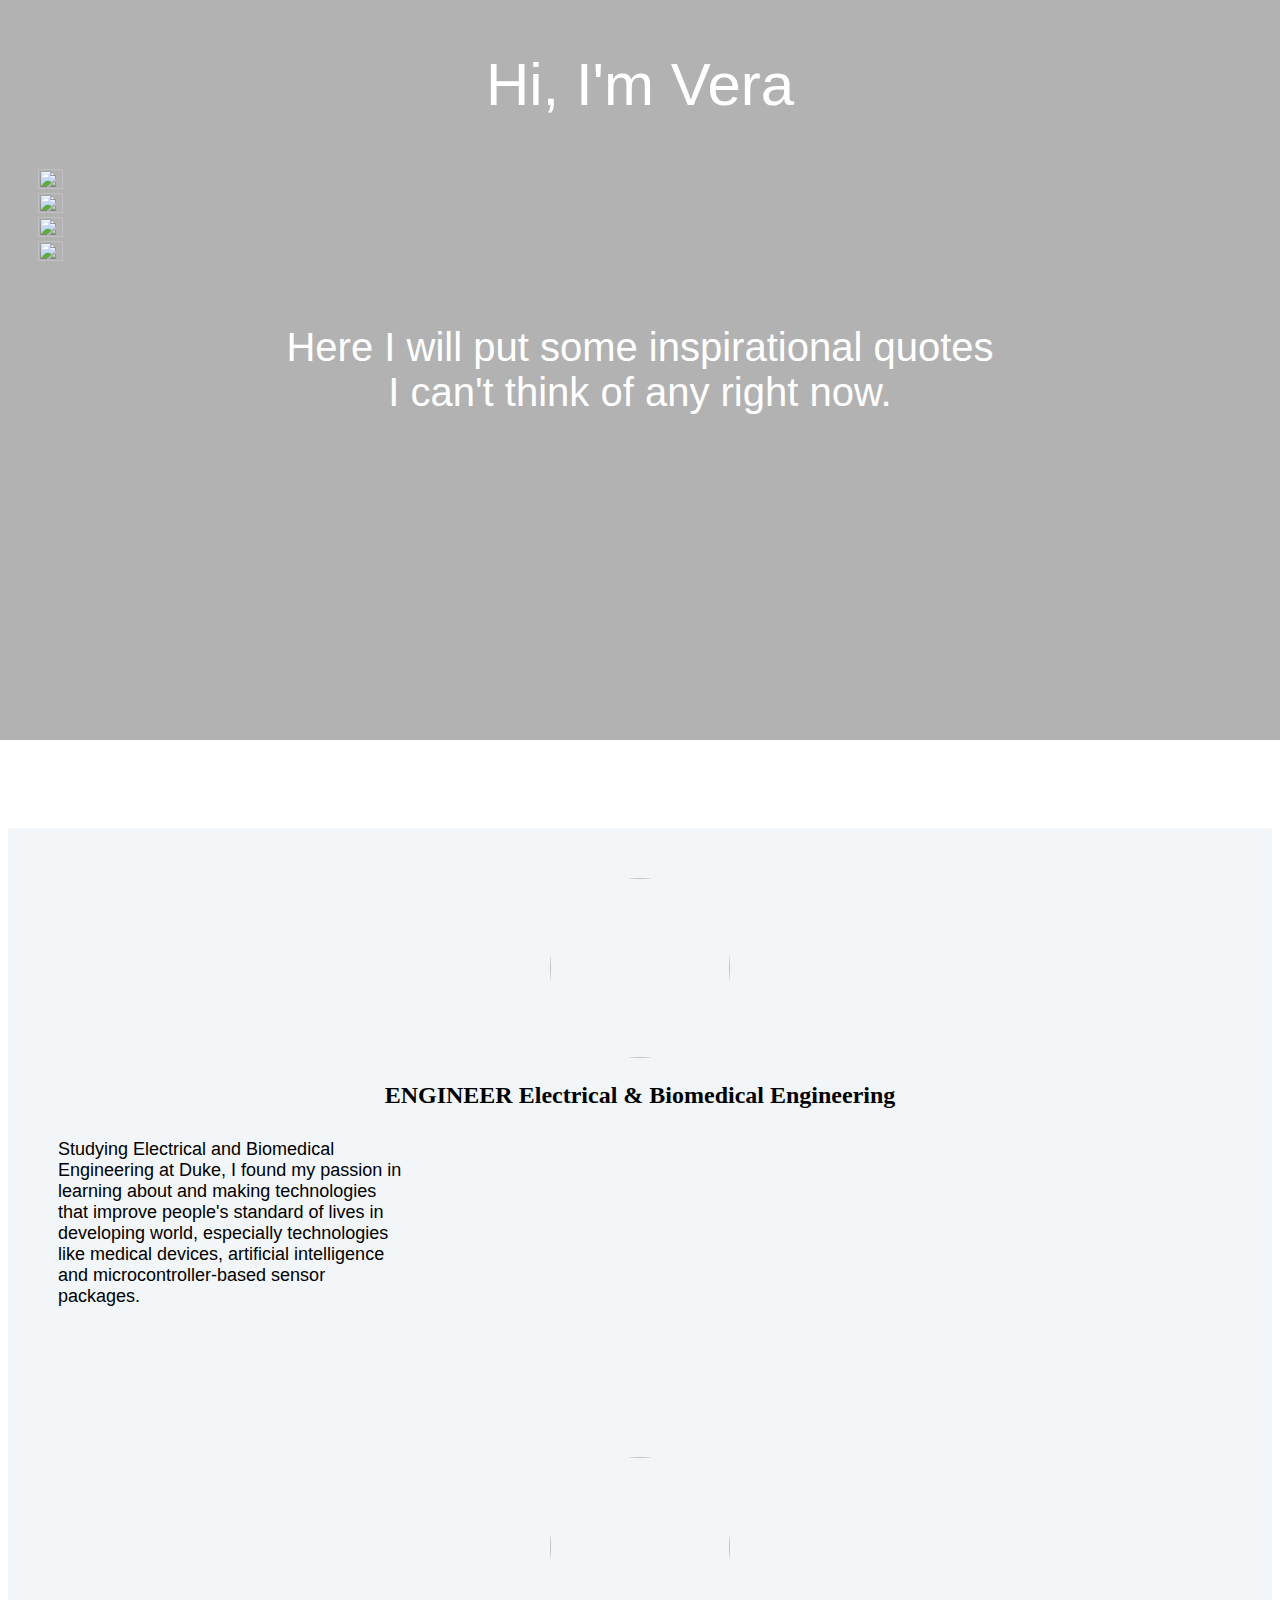
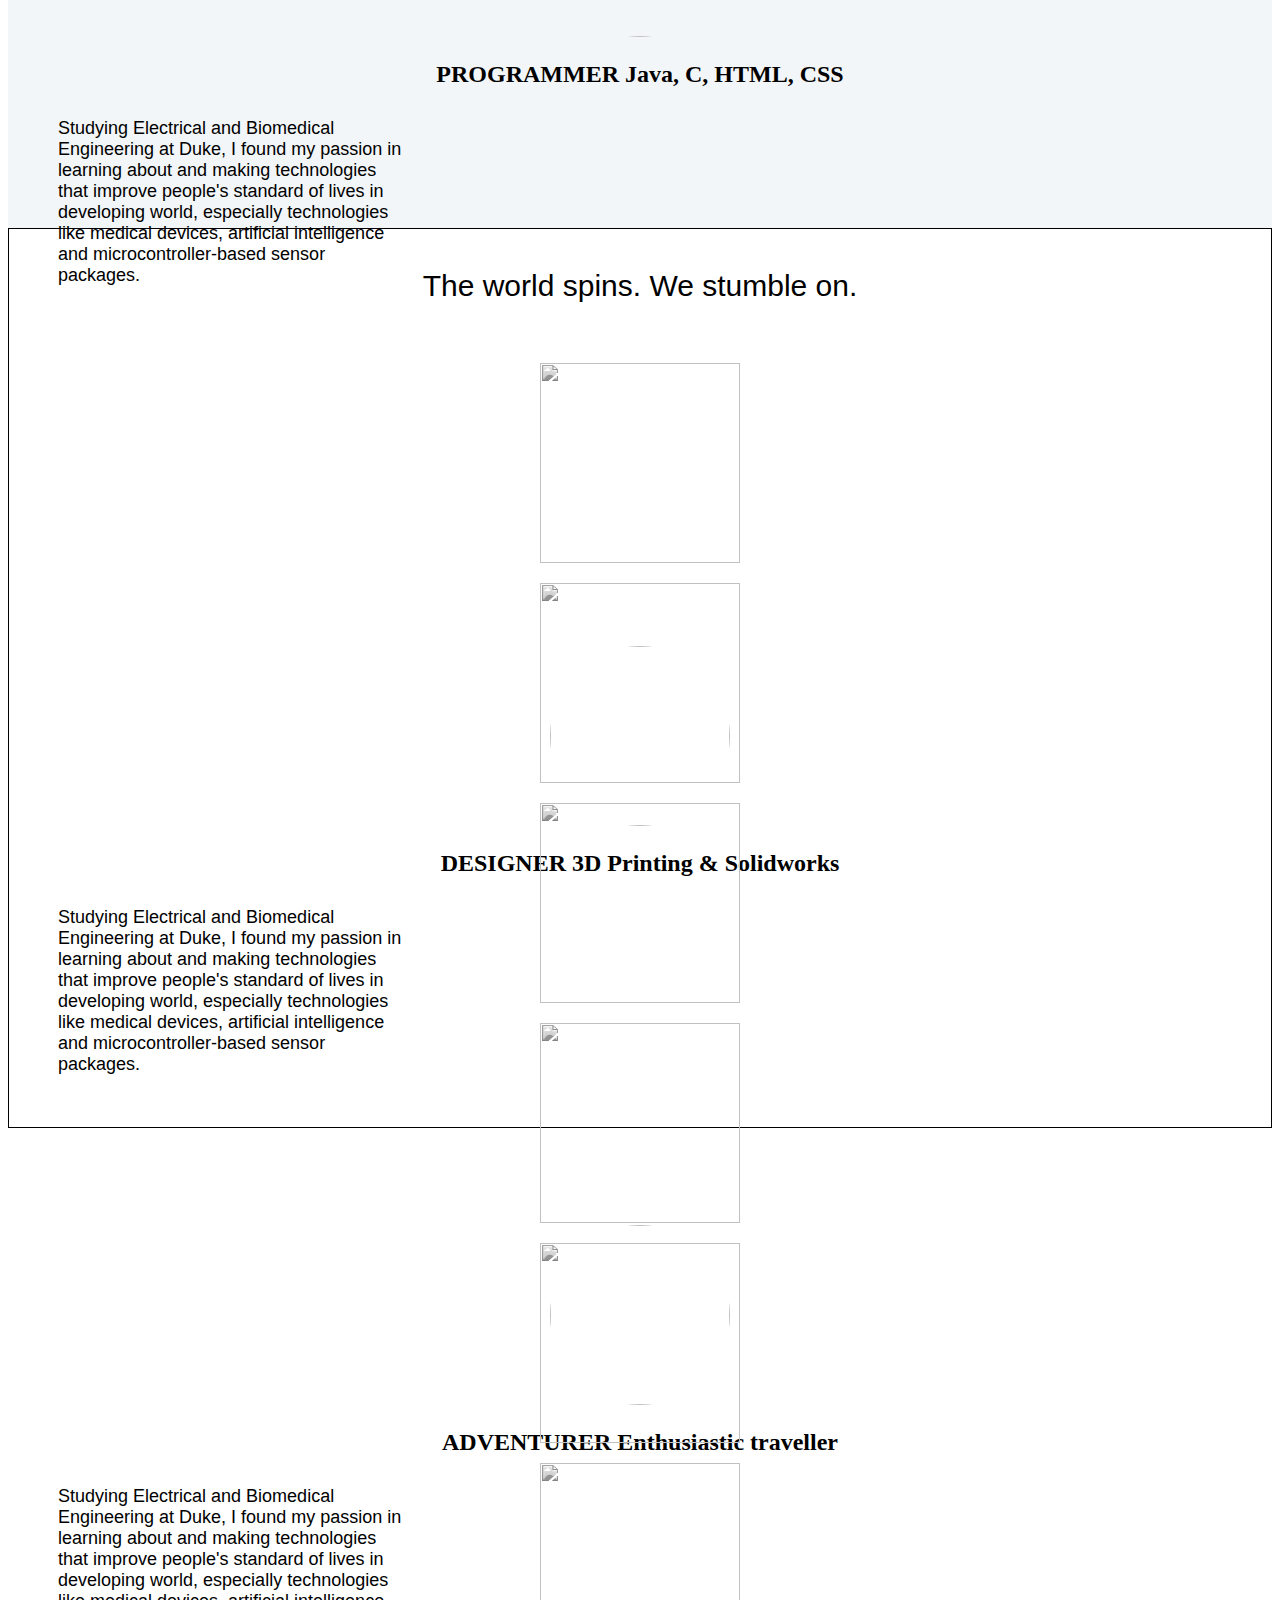
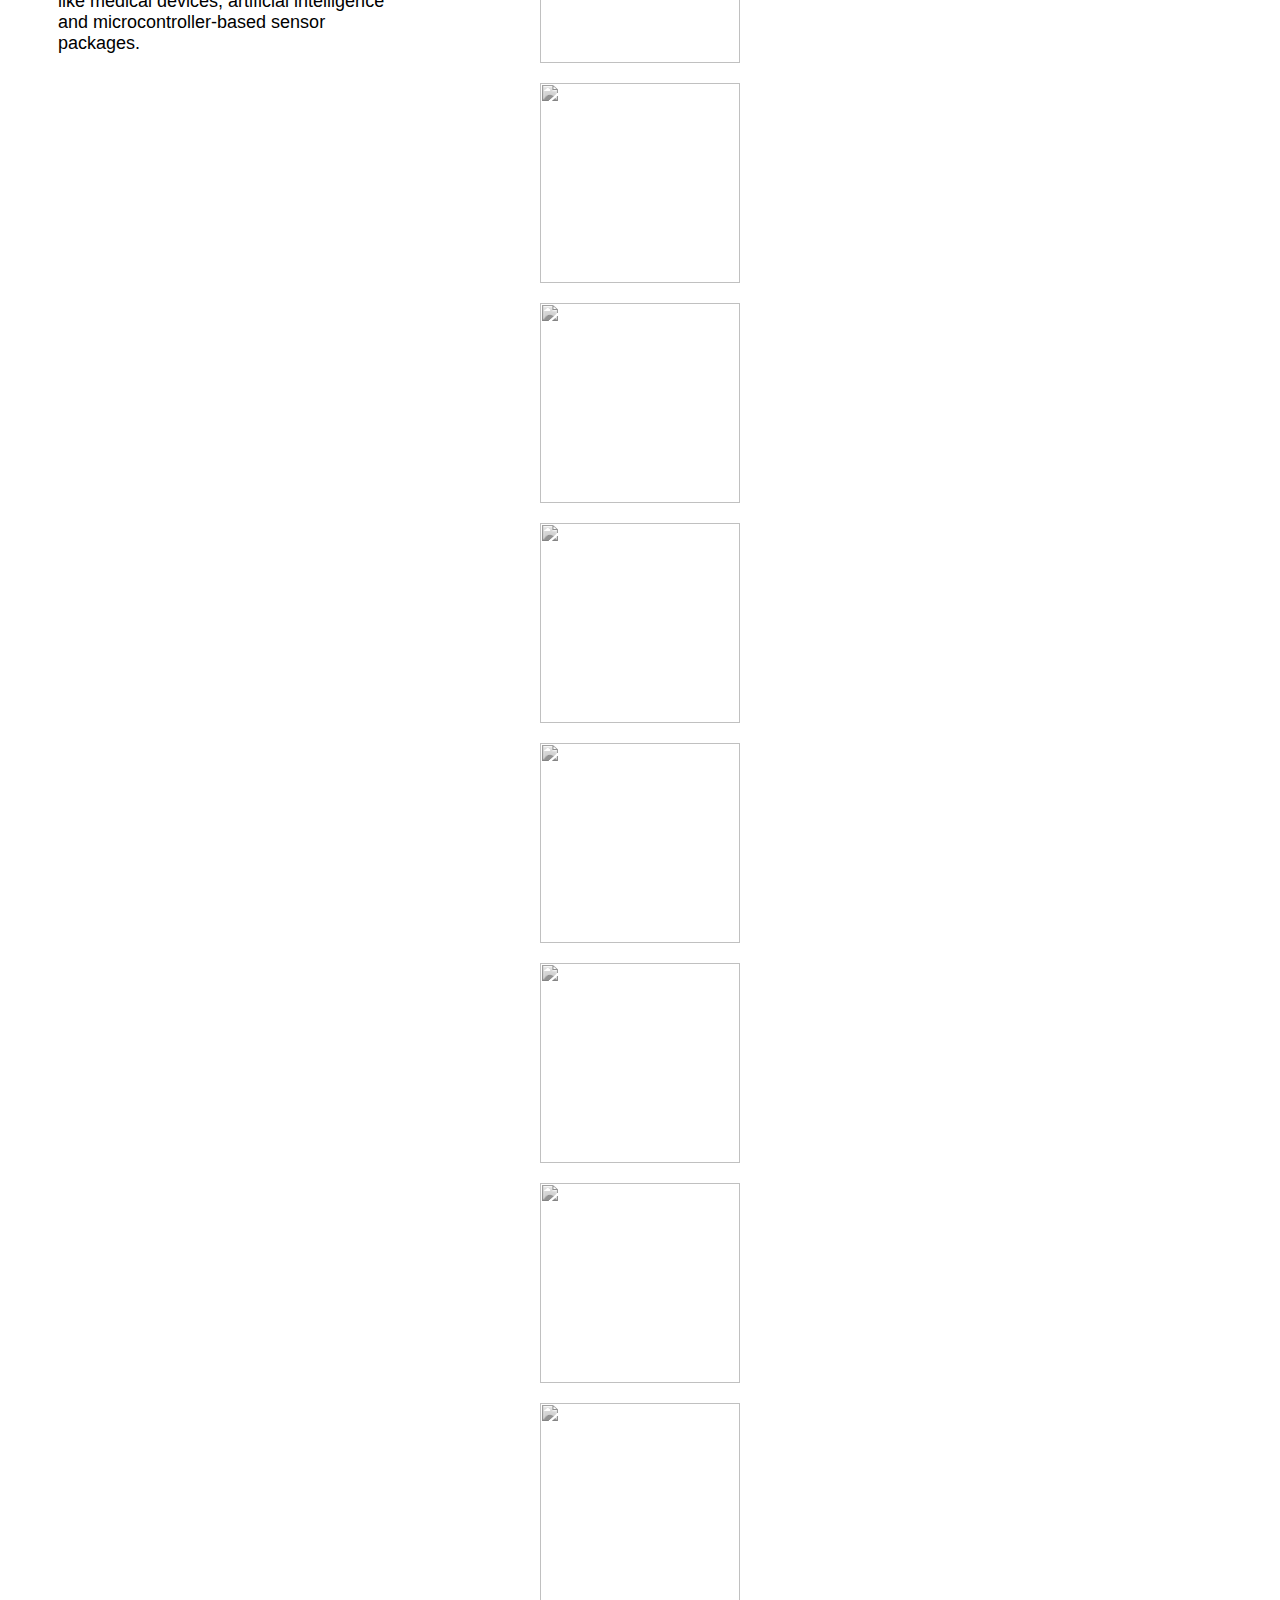
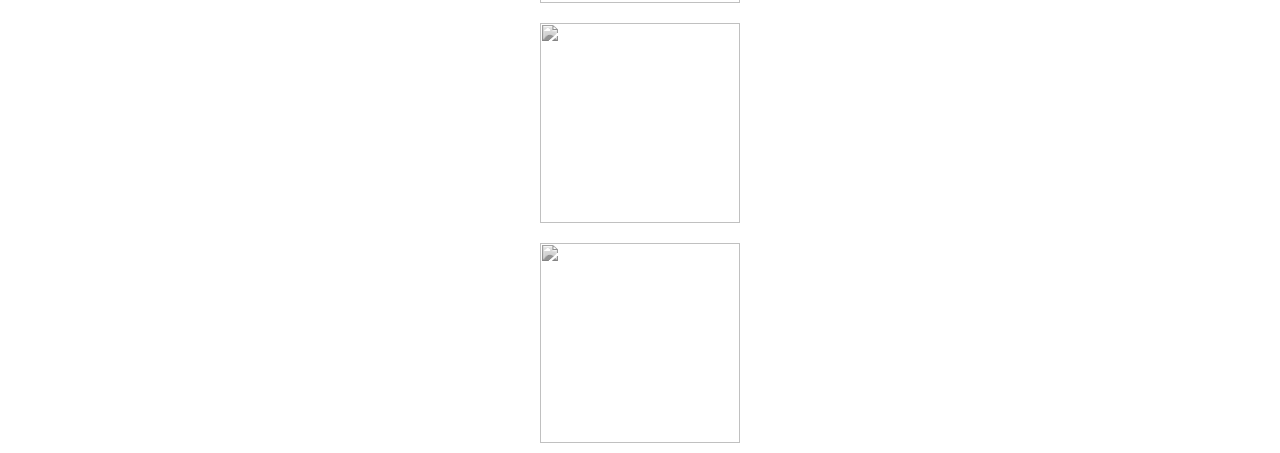
==== index.html @ ef9789fe "June01 afternoon" ====
<!DOCTYPE html>
<html>
<head>
	<title></title>
	<!-- jQuery (necessary for Bootstrap's JavaScript plugins) -->
    <script src="https://ajax.googleapis.com/ajax/libs/jquery/1.11.3/jquery.min.js"></script>
    <!-- Include all compiled plugins (below), or include individual files as needed -->
    <script src="js/bootstrap.min.js"></script>

	<!-- Latest compiled and minified CSS -->
	<link rel="stylesheet" href="https://maxcdn.bootstrapcdn.com/bootstrap/3.3.6/css/bootstrap.min.css" integrity="sha384-1q8mTJOASx8j1Au+a5WDVnPi2lkFfwwEAa8hDDdjZlpLegxhjVME1fgjWPGmkzs7" crossorigin="anonymous">

	<!-- Optional theme -->
	<link rel="stylesheet" href="https://maxcdn.bootstrapcdn.com/bootstrap/3.3.6/css/bootstrap-theme.min.css" integrity="sha384-fLW2N01lMqjakBkx3l/M9EahuwpSfeNvV63J5ezn3uZzapT0u7EYsXMjQV+0En5r" crossorigin="anonymous">

	<!-- Latest compiled and minified JavaScript -->
	<script src="https://maxcdn.bootstrapcdn.com/bootstrap/3.3.6/js/bootstrap.min.js" integrity="sha384-0mSbJDEHialfmuBBQP6A4Qrprq5OVfW37PRR3j5ELqxss1yVqOtnepnHVP9aJ7xS" crossorigin="anonymous"></script>
	<link rel="stylesheet" type="text/css" href="style.css">
	<meta name="viewport" content="width=device-width, user-scalable=false;">
</head>
<body>
	<div class="container-fluid">
		<div class="row top">
			<div class="bg-overlay">
				<div class="row nav">
					<div class="col-lg-3 logo"></div>
					<div class="col-lg-2"></div>
					<div class="col-lg-1 btn">About</div>
					<div class="col-lg-1 btn">CV</div>
					<div class="col-lg-1 btn">Personal</div>
					<div class="col-lg-1 btn">Contact</div>
					<div class="col-lg-1 dropdown"><span class="glyphicon glyphicon-align-justify"></span></div>
				</div>
				<div class="row line1">
					Hi, I'm Vera
				</div>
				<div class="row social">

					<div class="col-lg-4 col-md-4 col-sm-4"></div>
					
					<div class="col-lg-1 col-md-1 col-sm-1">
						<a href="https://www.facebook.com/vera.r.xu">
							<div class="social-pic">
								<img src="https://encrypted-tbn1.gstatic.com/images?q=tbn:ANd9GcS4rCbG68OzQhKT-hnmwJy_kYa8vak5H_GyZxTUzyOd8ElUmsXAUg">
							</div>
						</a>
					</div>

					<div class="col-lg-1 col-md-1 col-sm-1">
						<a href="https://www.instagram.com/verrrrraaa/">
							<div class="social-pic">
								<img src="http://assets.nydailynews.com/polopoly_fs/1.2632886.1462976353!/img/httpImage/image.jpg_gen/derivatives/article_750/instagram12n-1-web.jpg">
							</div>
						</a>
					</div>

					<div class="col-lg-1 col-md-1 col-sm-1">
						<a href="https://www.linkedin.com/in/vera-xu-3828467b">
							<div class="social-pic">
								<img src="https://upload.wikimedia.org/wikipedia/commons/thumb/c/ca/LinkedIn_logo_initials.png/600px-LinkedIn_logo_initials.png">
							</div>
						</a>	
					</div>

					<div class="col-lg-1 col-md-1 col-sm-1">
						<a href="https://github.com/veraxrl">
						<div class="social-pic">
							<img src="https://cdn4.iconfinder.com/data/icons/iconsimple-logotypes/512/github-512.png">
						</div>
						</a>
					</div>

				</div>
				<div class="row line2">
					Here I will put some inspirational quotes
				</div>
				<div class="row line3">
					I can't think of any right now.
				</div>
			</div>
		</div>

		<div class="row intro">

			<div class="col-lg-6 intro-left">
				<div class="row">
					<div class="col-lg-4 col-md-4 col-sm-3 pic1">
						<img src="http://api.hub.jhu.edu/factory/sites/default/files/styles/landscape/public/limb.jpg?itok=49tvOalG">
					</div>
					<div class="col-md-6">
						<h2><strong>ENGINEER</strong> Electrical & Biomedical Engineering</h1>
						<p>Studying Electrical and Biomedical Engineering at Duke, I found my passion in learning about and making technologies that improve people's standard of lives in developing world, especially technologies like medical devices, artificial intelligence and microcontroller-based sensor packages.</p>
					</div>
				</div>
				<div class="row">
					<div class="col-md-4 col-sm-4 pic1">
						<img src="http://www.engineering.uiowa.edu/sites/default/files/ece/Computer_Chip.jpg">
					</div>
					<div class="col-md-6">
						<h2><strong>PROGRAMMER</strong> Java, C, HTML, CSS</h1>
						<p>Studying Electrical and Biomedical Engineering at Duke, I found my passion in learning about and making technologies that improve people's standard of lives in developing world, especially technologies like medical devices, artificial intelligence and microcontroller-based sensor packages. </p>
					</div>
				</div>
			</div>
			
			<div class="col-lg-6 intro-right">
				<div class="row">
					<div class="col-md-4 col-sm-3 pic1">
						<img src="http://www.ttalents.com/wp-content/uploads/2016/05/UV3Dprinter.jpg">
					</div>
					<div class="col-md-6">
						<h2><strong>DESIGNER</strong> 3D Printing & Solidworks</h1>
						<p>Studying Electrical and Biomedical Engineering at Duke, I found my passion in learning about and making technologies that improve people's standard of lives in developing world, especially technologies like medical devices, artificial intelligence and microcontroller-based sensor packages.</p>
					</div>
				</div>
				<div class="row">
					<div class="col-md-4 col-sm-3 pic1">
						<img src="https://encrypted-tbn0.gstatic.com/images?q=tbn:ANd9GcThtFOlLRF6-Dv7i0bWp0fssPA2EwlYXel282G54UqaSLWisQj4yQ">
					</div>
					<div class="col-md-6">
						<h2><strong>ADVENTURER</strong> Enthusiastic traveller</h1>
						<p>Studying Electrical and Biomedical Engineering at Duke, I found my passion in learning about and making technologies that improve people's standard of lives in developing world, especially technologies like medical devices, artificial intelligence and microcontroller-based sensor packages. </p>
					</div>
				</div>
			</div>
		</div>
		
		<div class="row gallery">
			<div class="row">
				<div class="gallery-title">The world spins. We stumble on.</div>
			</div>

			<div class=row gallery-pic>
				<div class="col-md-1"></div>
				<div class="col-md-2 pic2">
					<img src="https://scontent.cdninstagram.com/t51.2885-15/e35/12328195_104300999944866_400212582_n.jpg?ig_cache_key=MTE0MzE2NjkxNjY2OTE5ODY5Ng%3D%3D.2">
				</div>
				<div class="col-md-2 pic2">
					<img src="https://scontent.cdninstagram.com/t51.2885-15/sh0.08/e35/p750x750/12825809_450828191793973_986355895_n.jpg?ig_cache_key=MTIwMzY5MjUzNTkyNDExNzk4Mg%3D%3D.2">
				</div>
				<div class="col-md-2 pic2">
					<img src="https://scontent.cdninstagram.com/t51.2885-15/e15/11326980_882388091817931_1302014261_n.jpg?ig_cache_key=NTE0OTY3MjAxNjUzNzA3NTk4.2">
				</div>
				<div class="col-md-2 pic2">
					<img src="https://scontent.cdninstagram.com/t51.2885-15/e15/11385522_842139462534864_568861317_n.jpg?ig_cache_key=NTE0MzQ1ODAzNjc5NzgxNTEy.2">
				</div>
				<div class="col-md-2 pic2">
					<img src="https://scontent.cdninstagram.com/t51.2885-15/e15/11373648_773974519382311_1830202205_n.jpg?ig_cache_key=OTk1NjgwNTEyMDkyMzkzOTAx.2">
				</div>
			</div>

			<div class=row gallery-pic>
				<div class="col-md-1"></div>
				<div class="col-md-2 pic2">
					<img src="https://scontent.cdninstagram.com/t51.2885-15/e15/10387789_252663091592272_965761094_n.jpg?ig_cache_key=NzQwMjE1MjMxODg4NDc4NzQ5.2">
				</div>
				<div class="col-md-2 pic2">
					<img src="https://scontent.cdninstagram.com/t51.2885-15/sh0.08/e35/p750x750/12825809_450828191793973_986355895_n.jpg?ig_cache_key=MTIwMzY5MjUzNTkyNDExNzk4Mg%3D%3D.2">
				</div>
				<div class="col-md-2 pic2">
					<img src="https://scontent.cdninstagram.com/t51.2885-15/e15/11326980_882388091817931_1302014261_n.jpg?ig_cache_key=NTE0OTY3MjAxNjUzNzA3NTk4.2">
				</div>
				<div class="col-md-2 pic2">
					<img src="https://scontent.cdninstagram.com/t51.2885-15/e15/11385522_842139462534864_568861317_n.jpg?ig_cache_key=NTE0MzQ1ODAzNjc5NzgxNTEy.2">
				</div>
				<div class="col-md-2 pic2">
					<img src="https://scontent.cdninstagram.com/t51.2885-15/e15/11373648_773974519382311_1830202205_n.jpg?ig_cache_key=OTk1NjgwNTEyMDkyMzkzOTAx.2">
				</div>
			</div>

			<div class=row gallery-pic>
				<div class="col-md-1"></div>
				<div class="col-md-2 pic2">
					<img src="https://scontent.cdninstagram.com/t51.2885-15/e35/12328195_104300999944866_400212582_n.jpg?ig_cache_key=MTE0MzE2NjkxNjY2OTE5ODY5Ng%3D%3D.2">
				</div>
				<div class="col-md-2 pic2">
					<img src="https://scontent.cdninstagram.com/t51.2885-15/sh0.08/e35/p750x750/12825809_450828191793973_986355895_n.jpg?ig_cache_key=MTIwMzY5MjUzNTkyNDExNzk4Mg%3D%3D.2">
				</div>
				<div class="col-md-2 pic2">
					<img src="https://scontent.cdninstagram.com/t51.2885-15/e15/11326980_882388091817931_1302014261_n.jpg?ig_cache_key=NTE0OTY3MjAxNjUzNzA3NTk4.2">
				</div>
				<div class="col-md-2 pic2">
					<img src="https://scontent.cdninstagram.com/t51.2885-15/e15/11385522_842139462534864_568861317_n.jpg?ig_cache_key=NTE0MzQ1ODAzNjc5NzgxNTEy.2">
				</div>
				<div class="col-md-2 pic2">
					<img src="https://scontent.cdninstagram.com/t51.2885-15/e15/11373648_773974519382311_1830202205_n.jpg?ig_cache_key=OTk1NjgwNTEyMDkyMzkzOTAx.2">
				</div>
			</div>

		</div>

	</div>
</body>
</html>
---- style.css ----
* {
	box-sizing: border-box;
	text-align: center;
}

.box {
	border: 1px solid black;
}
.top {
	background: url("https://photos-2.dropbox.com/t/2/AACEoL6iMF6gM6FHeqk_eEuDsuzs-xG3I4qV-GOpPK486Q/12/189065206/jpeg/256x256/1/_/1/2/2016-03-26%2003.43.45.jpg/EJf6q48BGKJCIAIoAg/DFVDQuRcRE_MEuUSI77cEk7f5LtVdXxopjTKELA8ngs?size_mode=3&size=2048x1536");
	background-repeat: no-repeat;
	background-size: cover;
	height: 740px;
}
.bg-overlay {
	position: absolute;
	top: 0;
	left: 0;
	height: 740px;
	width: 100%;
	background-color: rgba(0,0,0,0.3);
}
.logo {
	background: url("http://vestscholars.org/sites/gci.pratt.duke.edu/files/Pratt-Logo-RGB-Vertical-Blue.png");
	background-repeat: no-repeat;
	background-size: 50%;
	height: 180px;
	max-width: 400px;
	margin: 40px;
}
.list ul li {
	font: 30px "Lato",Helvetica,sans-serif;
	line-height: 1.5;
	color:white;
	width: 33%;
	float: left;
	text-shadow: 0 1px 1px #777;
}
.list {
	margin-top: 16px;
	height: 80px;
	padding: 20px;
}
.btn {
	background-color: transparent;
	border:2px solid white;
	color:white;
	margin: 30px 15px;
	padding: 16px 20px;
	line-height: 1.5;
	font: 15px "Lato",Helvetica,sans-serif;
	text-transform: uppercase;
}
.dropdown {
	color:white;
	margin-top:40px;
	font-size:30px;

}
.line1, .line2, .line3{
	color:white;
	font-family:"Lato",Helvetica,sans-serif;
}
.line1 {
	margin-top: 50px;
	font-size:60px;
}
.line2 {
	margin-top: 60px;
}
.line2, .line3 {
	font-size:40px;
}
.intro {
	height:1000px;
	background-color: #f3f6f8;
}
.passionate {
	font:50px "Lato",Helvetica,sans-serif;
}
.intro p {
	font:18px "Lato",Helvetica,sans-serif;
	height: 300px;
	width: 350px;
	margin-top: 30px;
	text-align: left;
}
.intro-left, .intro-right {
	padding: 50px 50px 80px 50px;
}
.pic1 img {
	width:180px;
	height:180px;
	border-radius: 100%;
}
.intro-left, .intro-right {
	margin-top: 80px;
}
.social {
	margin-top: 50px;
}
.social-pic {
	max-height: 100px;
	max-width: 100px;
}
.social-pic img {
	width: 50%;
	height: 50%;
	border-radius: 15%;
}
.gallery {
	height: 900px;
	border: 1px solid black;
}
.gallery-title {
	margin: 40px 0 50px 0;
	font-size:30px;
	font-family: arial,sans-serif;
}
.pic2 img {
	width: 200px;
	height: 200px;
	-webkit-filter:grayscale(100%);
	filter: grayscale(100%);
	margin:10px 0;
}
.pic2 img:hover {
	-webkit-filter:grayscale(0);
	filter: grayscale(0);
}
@media (max-width: 1300px) {
	.btn {
		display: none;
	}
	.dropdown {
		float:right;
		margin-right: 40px;
	}
	.logo {
		display: none;
	}
}
@media (max-width: 900px) {
	.line1 {
		font-size:40px;
	}
	.line2,.line3 {
		font-size:20px;
	}
}
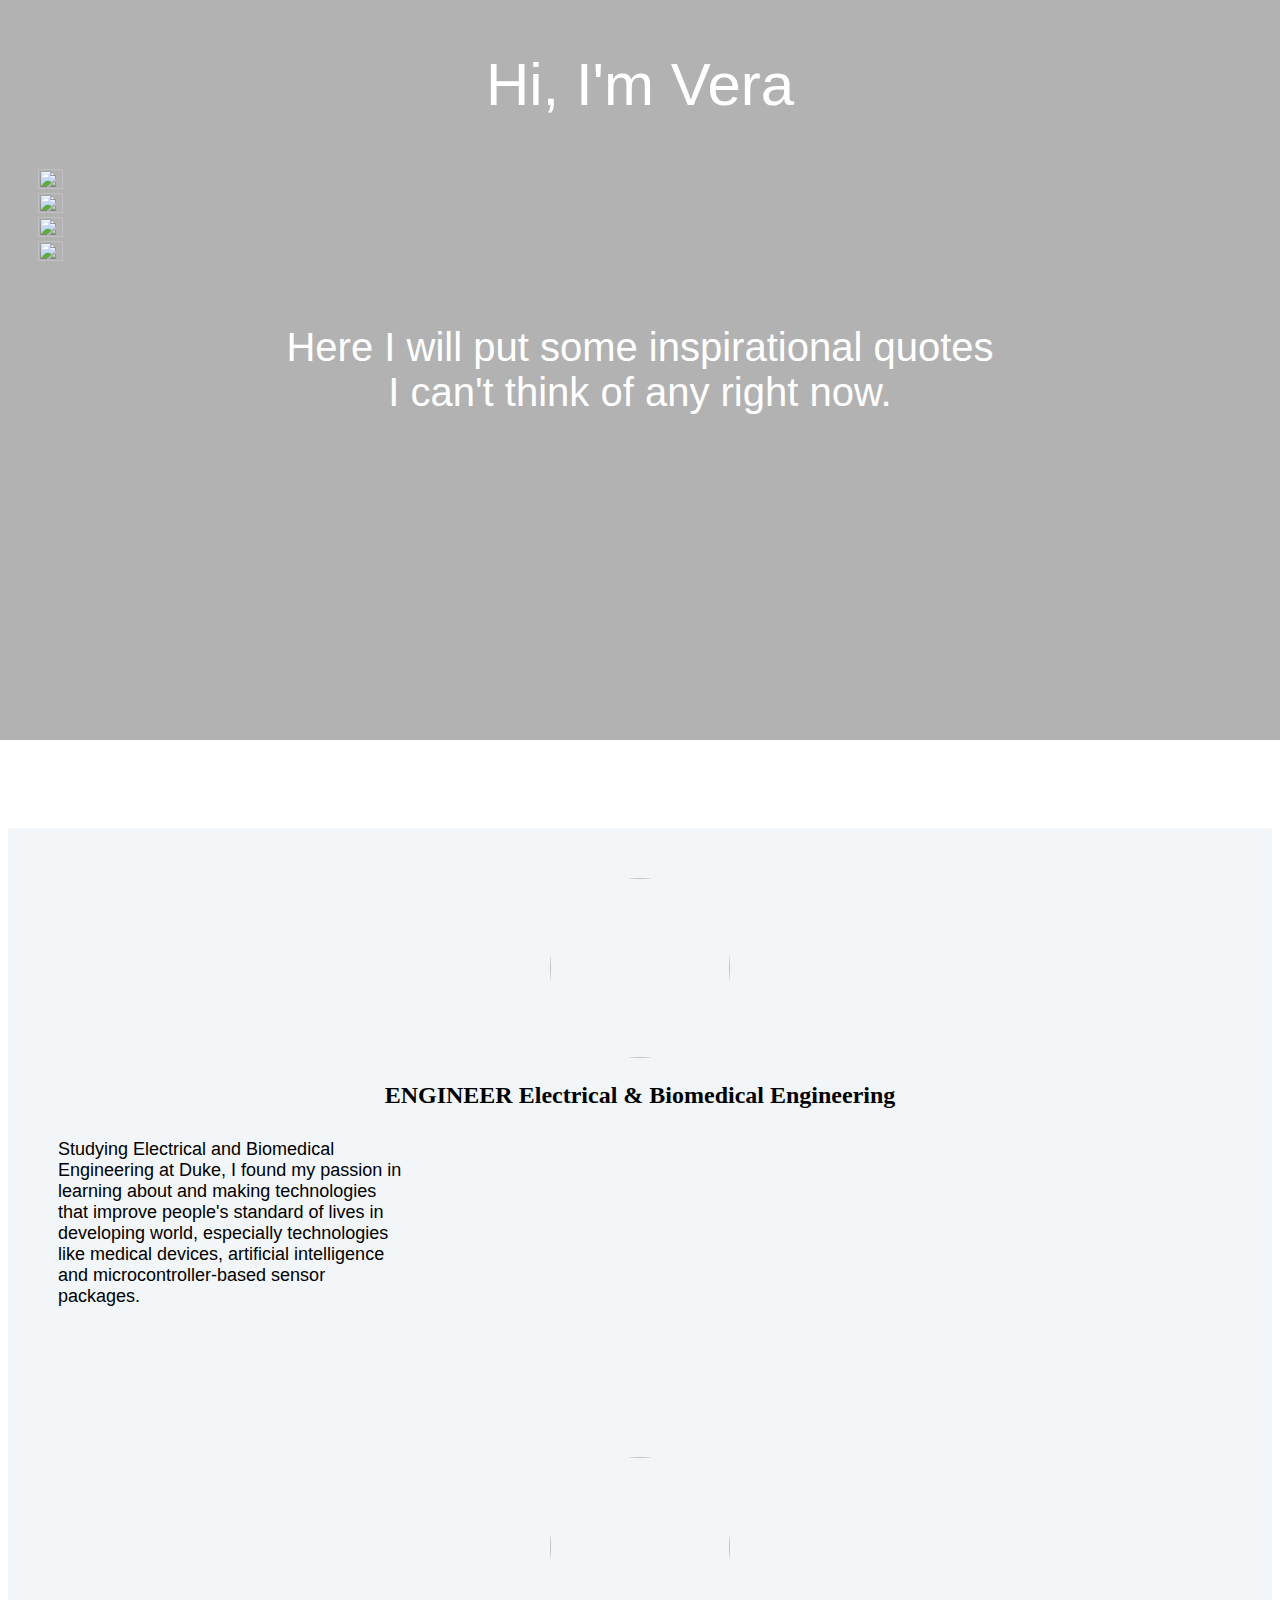
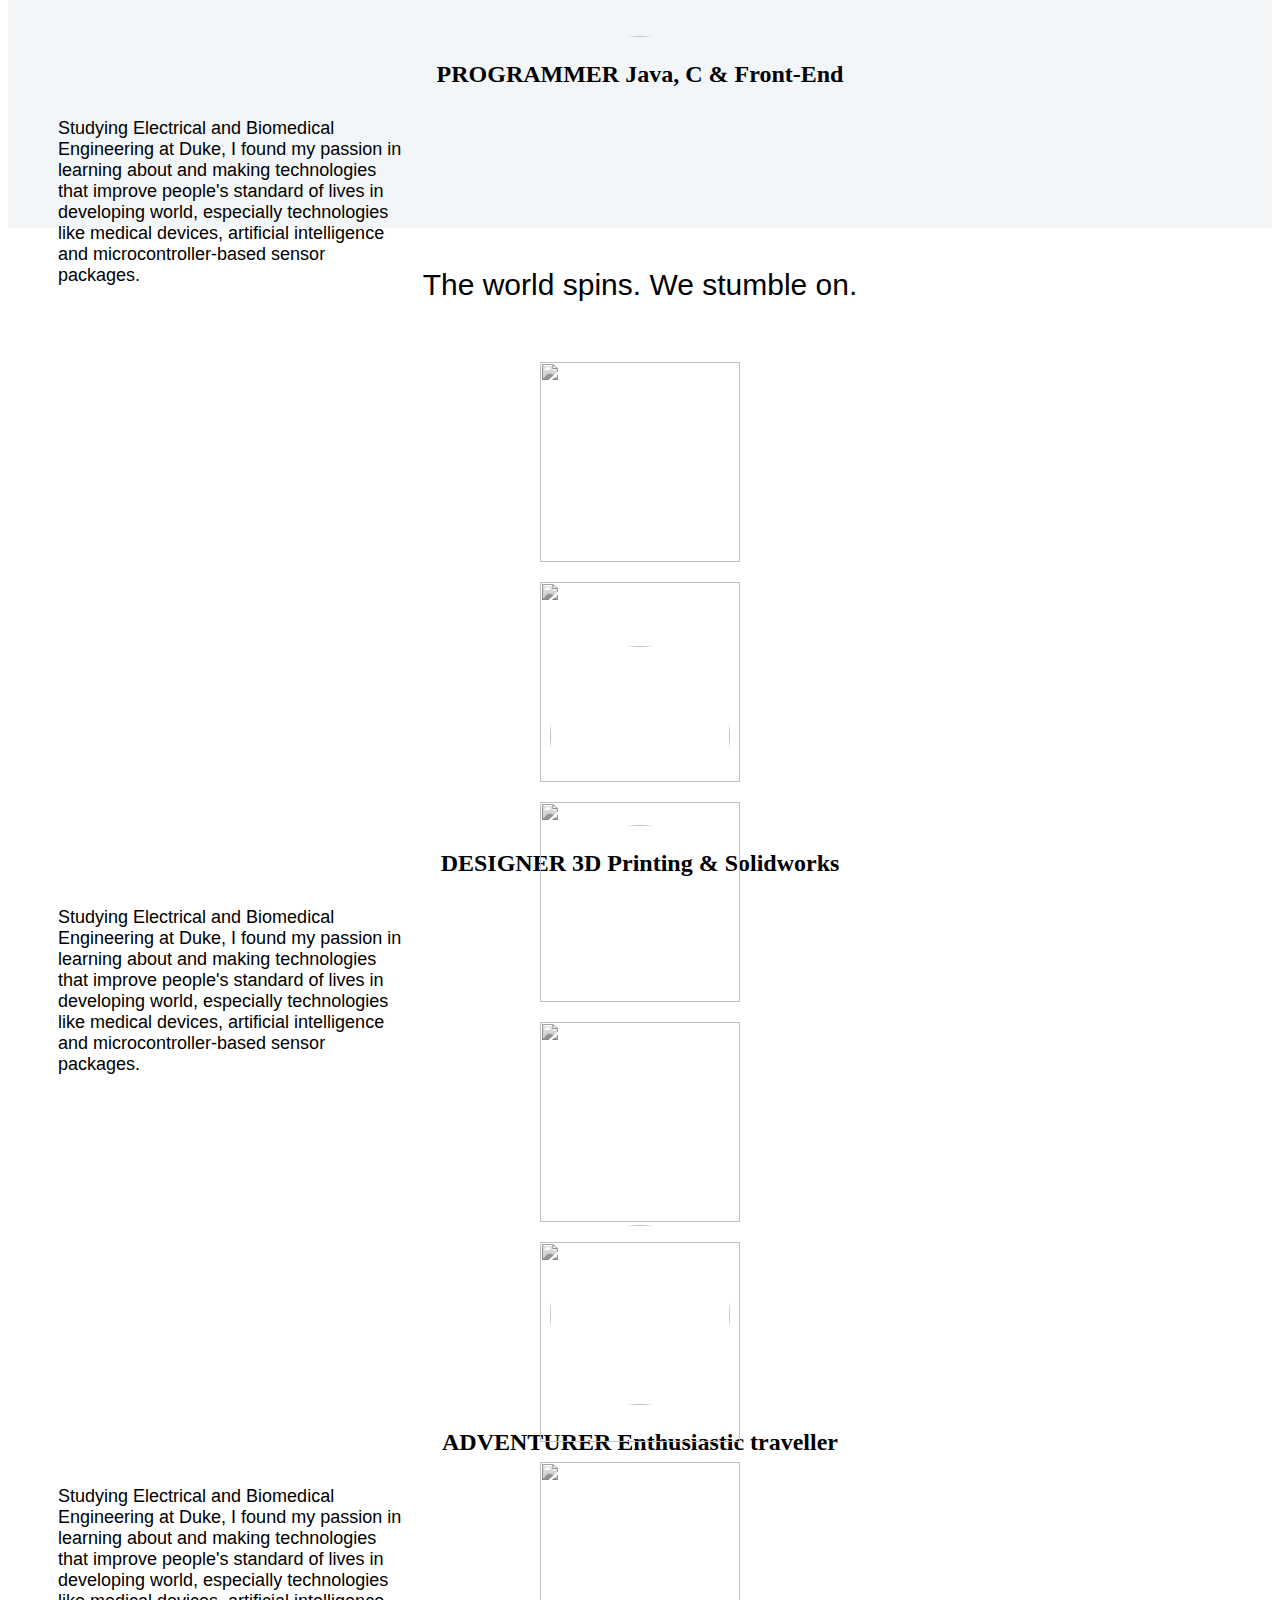
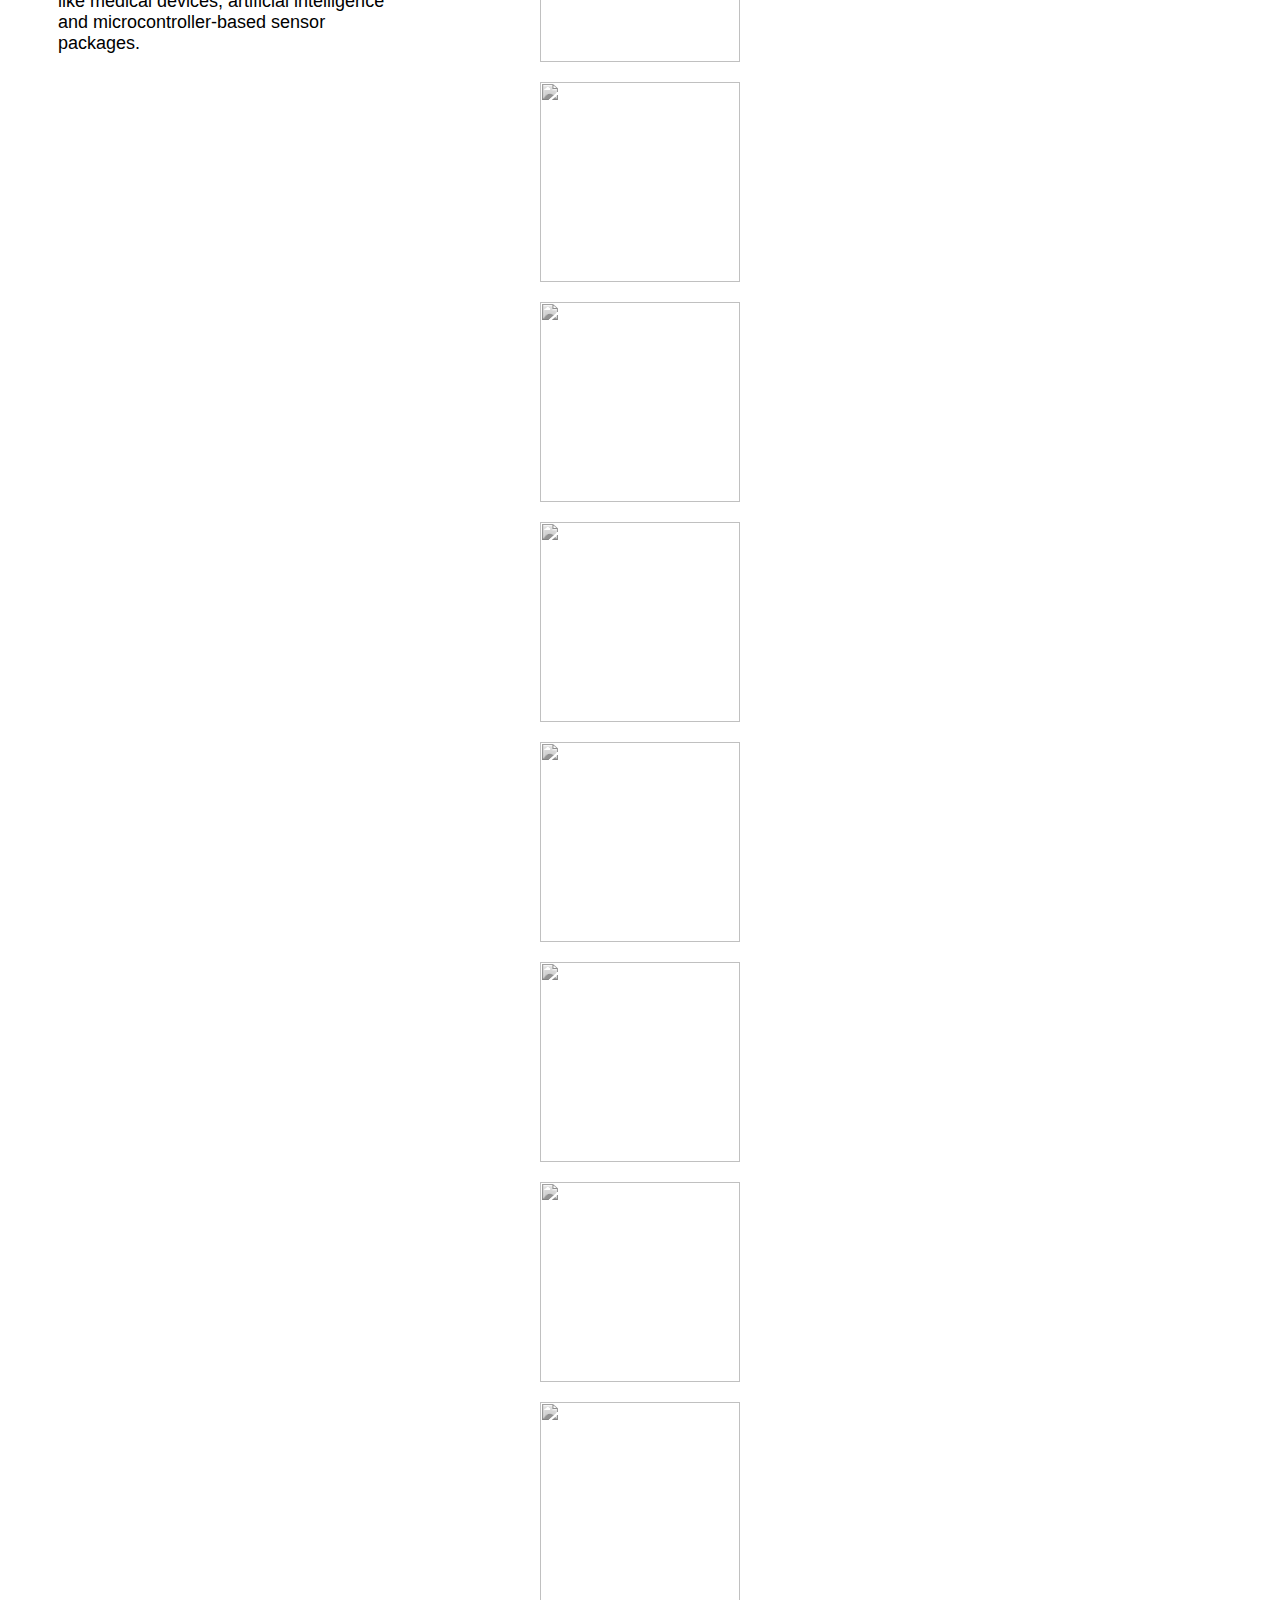
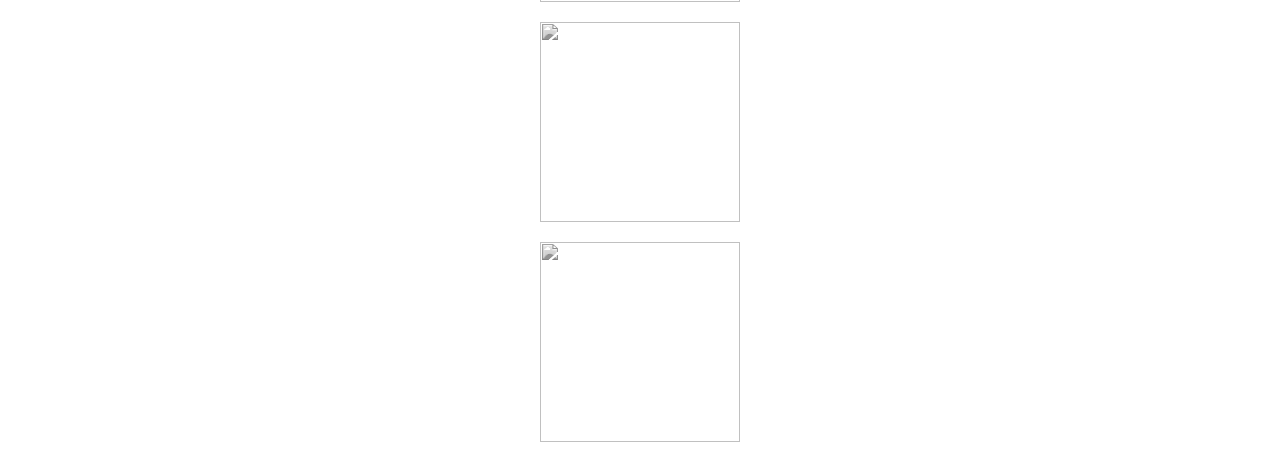
==== commit 7b14c4dc: "June01 afternoon" ====
--- a/index.html
+++ b/index.html
@@ -82,30 +82,30 @@
 
 		<div class="row intro">
 
-			<div class="col-lg-6 intro-left">
+			<div class="col-lg-6 col-sm-12 intro-left">
 				<div class="row">
-					<div class="col-lg-4 col-md-4 col-sm-3 pic1">
+					<div class="col-lg-4 col-md-4 col-sm-12 pic1">
 						<img src="http://api.hub.jhu.edu/factory/sites/default/files/styles/landscape/public/limb.jpg?itok=49tvOalG">
 					</div>
-					<div class="col-md-6">
+					<div class="col-lg-4 col-md-4 col-sm-12">
 						<h2><strong>ENGINEER</strong> Electrical & Biomedical Engineering</h1>
 						<p>Studying Electrical and Biomedical Engineering at Duke, I found my passion in learning about and making technologies that improve people's standard of lives in developing world, especially technologies like medical devices, artificial intelligence and microcontroller-based sensor packages.</p>
 					</div>
 				</div>
 				<div class="row">
-					<div class="col-md-4 col-sm-4 pic1">
+					<div class="col-lg-4 col-md-4 col-sm-12 pic1">
 						<img src="http://www.engineering.uiowa.edu/sites/default/files/ece/Computer_Chip.jpg">
 					</div>
-					<div class="col-md-6">
-						<h2><strong>PROGRAMMER</strong> Java, C, HTML, CSS</h1>
+					<div class="col-lg-4 col-md-4 col-sm-12">
+						<h2><strong>PROGRAMMER</strong> Java, C & Front-End </h1>
 						<p>Studying Electrical and Biomedical Engineering at Duke, I found my passion in learning about and making technologies that improve people's standard of lives in developing world, especially technologies like medical devices, artificial intelligence and microcontroller-based sensor packages. </p>
 					</div>
 				</div>
 			</div>
 			
-			<div class="col-lg-6 intro-right">
+			<div class="col-lg-6 col-sm-12 intro-right">
 				<div class="row">
-					<div class="col-md-4 col-sm-3 pic1">
+					<div class="col-lg-4 col-md-4 col-sm-12 pic1">
 						<img src="http://www.ttalents.com/wp-content/uploads/2016/05/UV3Dprinter.jpg">
 					</div>
 					<div class="col-md-6">
@@ -114,7 +114,7 @@
 					</div>
 				</div>
 				<div class="row">
-					<div class="col-md-4 col-sm-3 pic1">
+					<div class="col-lg-4 col-md-4 col-sm-12 pic1">
 						<img src="https://encrypted-tbn0.gstatic.com/images?q=tbn:ANd9GcThtFOlLRF6-Dv7i0bWp0fssPA2EwlYXel282G54UqaSLWisQj4yQ">
 					</div>
 					<div class="col-md-6">
--- a/style.css
+++ b/style.css
@@ -7,7 +7,7 @@
 	border: 1px solid black;
 }
 .top {
-	background: url("https://photos-2.dropbox.com/t/2/AACEoL6iMF6gM6FHeqk_eEuDsuzs-xG3I4qV-GOpPK486Q/12/189065206/jpeg/256x256/1/_/1/2/2016-03-26%2003.43.45.jpg/EJf6q48BGKJCIAIoAg/DFVDQuRcRE_MEuUSI77cEk7f5LtVdXxopjTKELA8ngs?size_mode=3&size=2048x1536");
+	background: url("https://pbs.twimg.com/media/CmR-0oTWIAAzRAq.jpg:large");
 	background-repeat: no-repeat;
 	background-size: cover;
 	height: 740px;
@@ -110,7 +110,6 @@
 }
 .gallery {
 	height: 900px;
-	border: 1px solid black;
 }
 .gallery-title {
 	margin: 40px 0 50px 0;
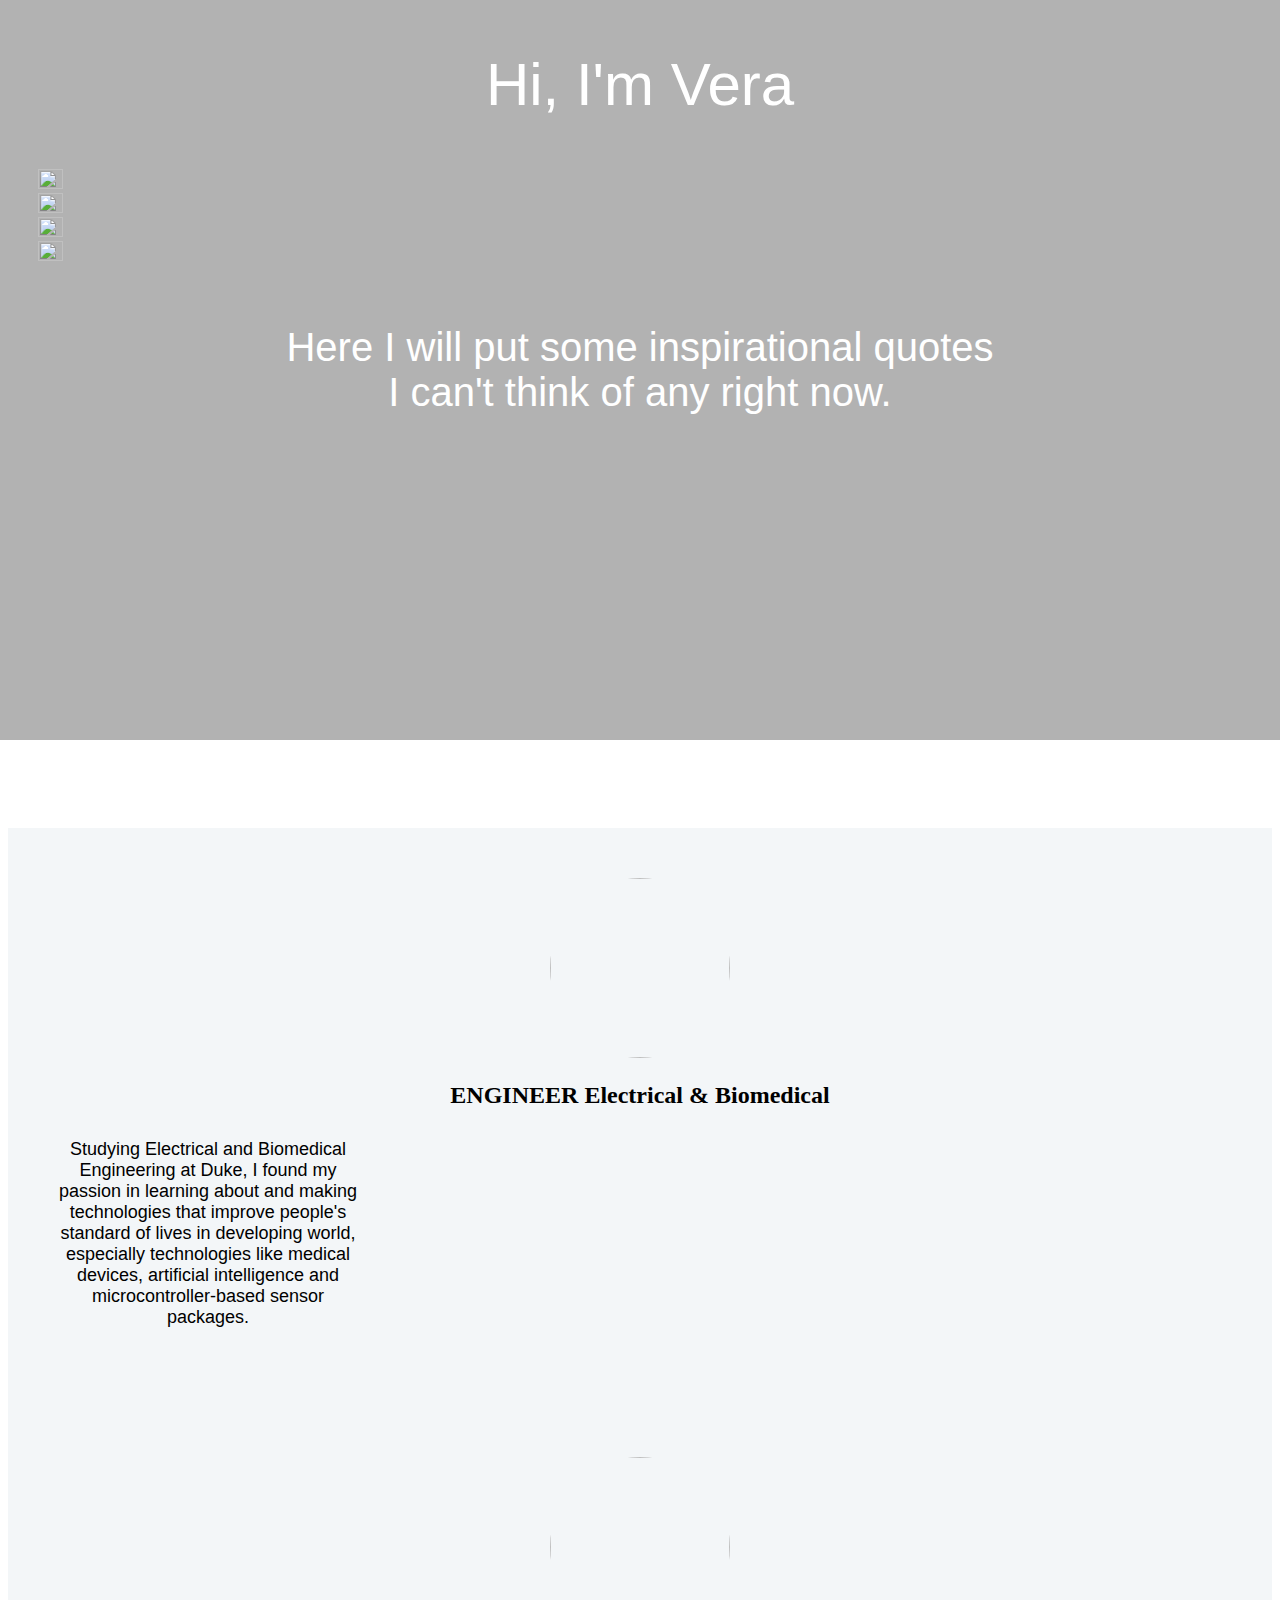
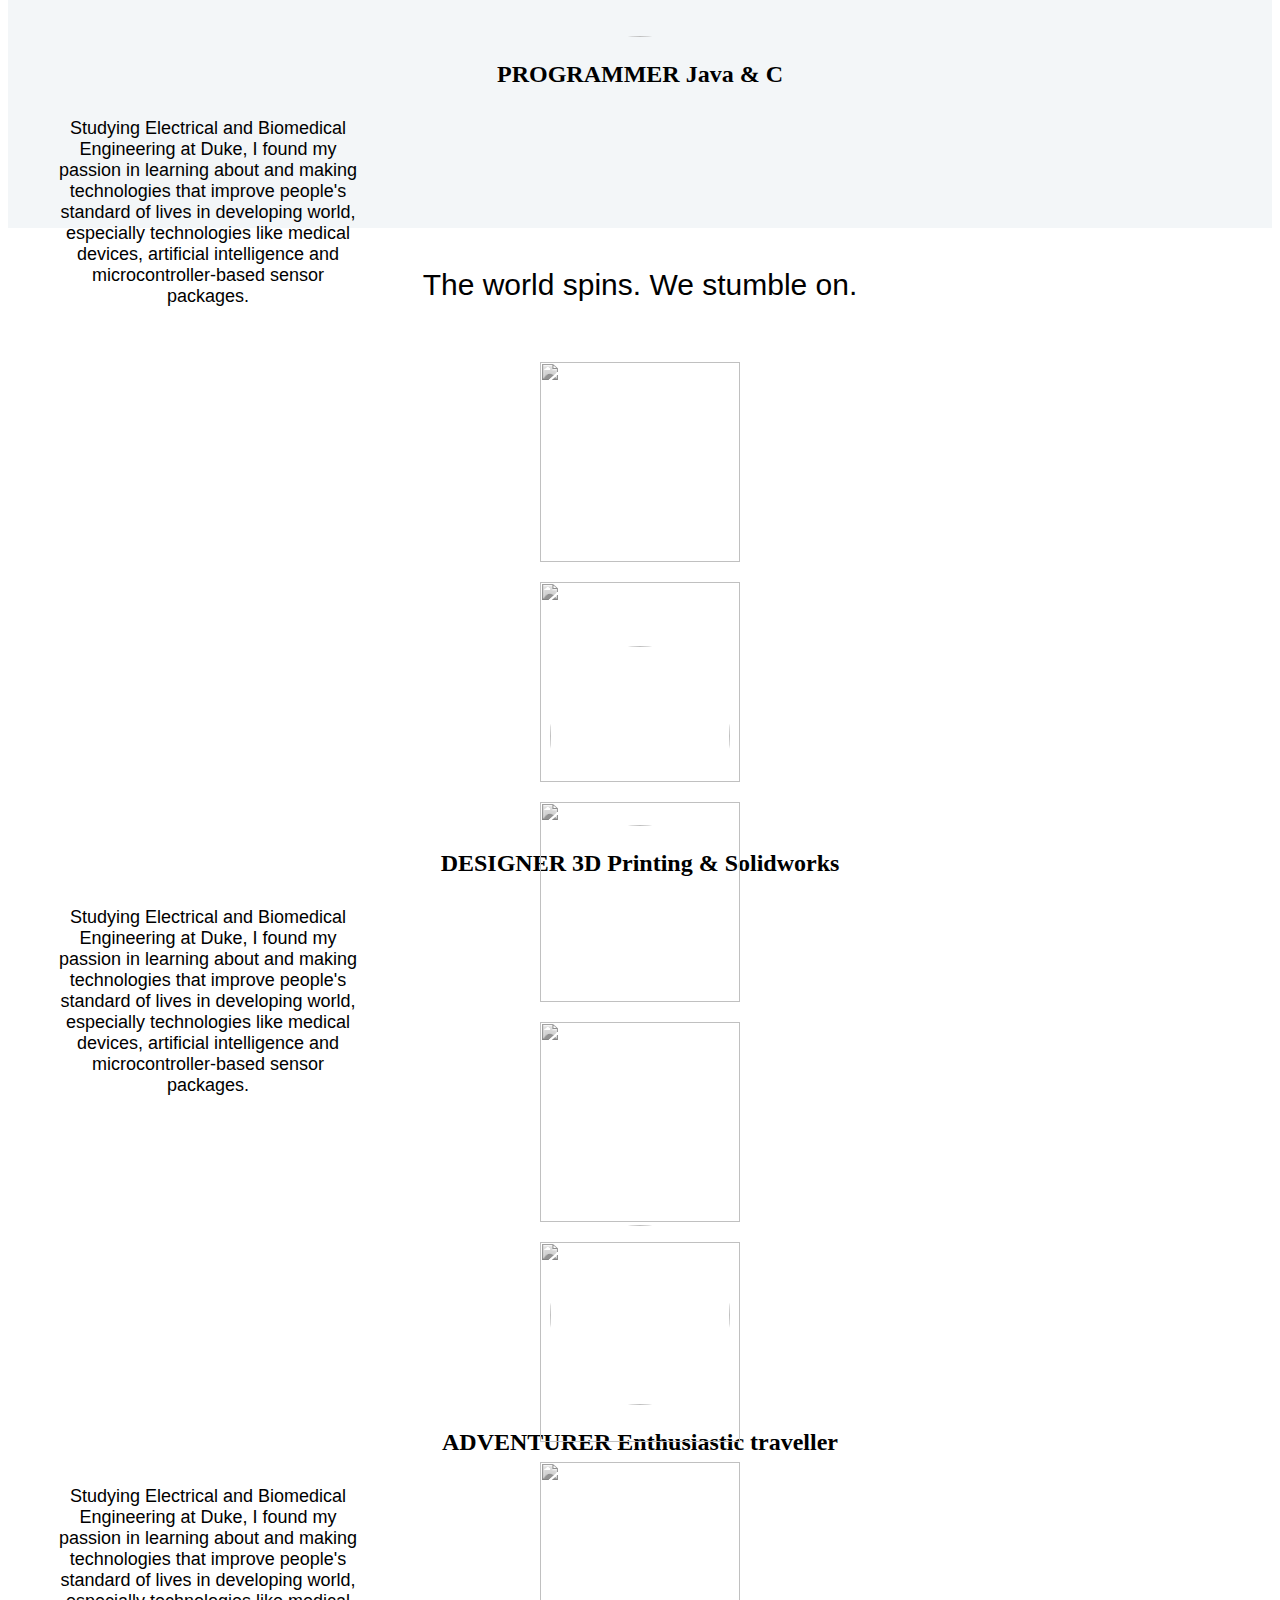
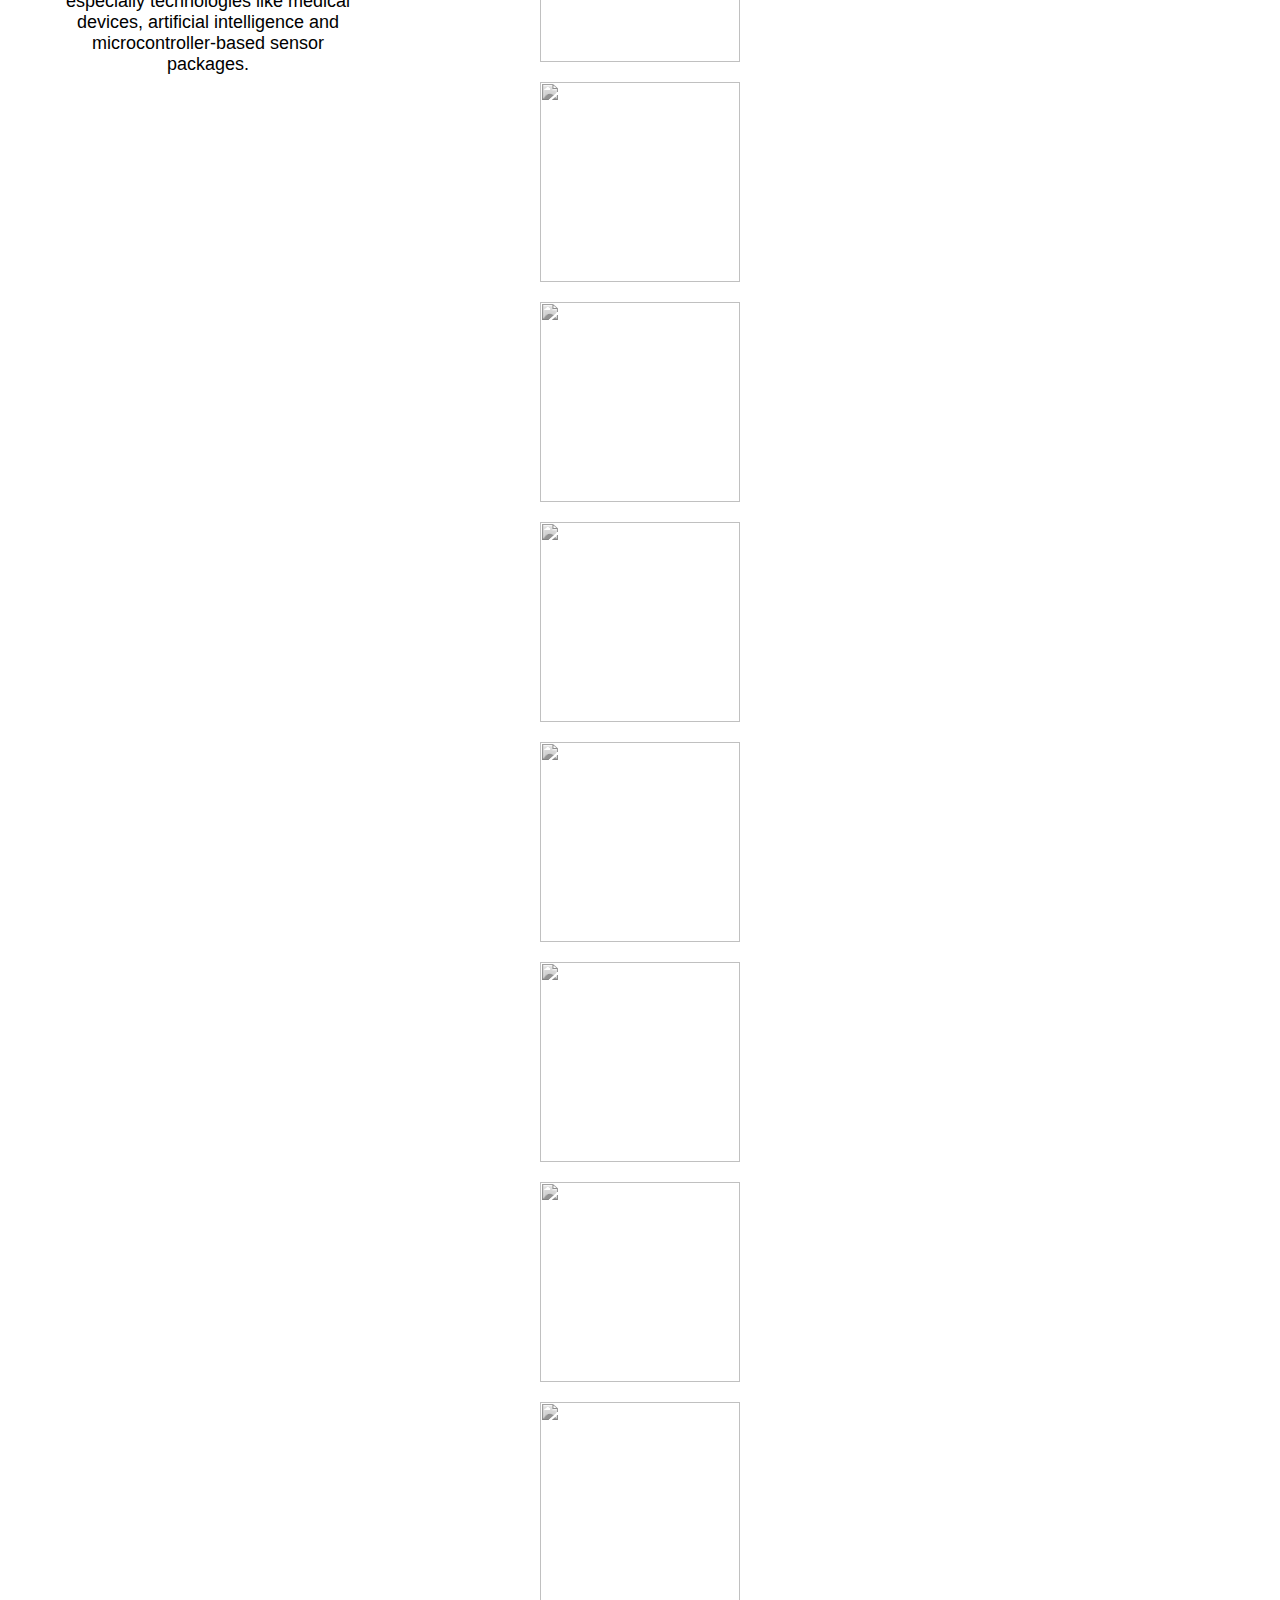
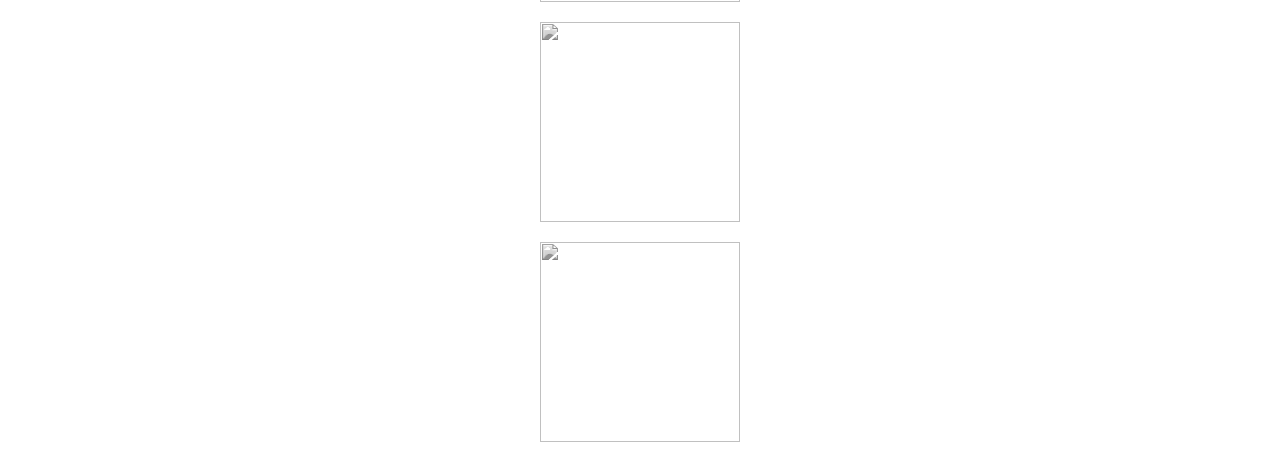
==== commit a6aafe2b: "June01 afternoon" ====
--- a/index.html
+++ b/index.html
@@ -82,13 +82,13 @@
 
 		<div class="row intro">
 
-			<div class="col-lg-6 col-sm-12 intro-left">
+			<div class="col-lg-6 col-md-6 col-sm-12 intro-col">
 				<div class="row">
 					<div class="col-lg-4 col-md-4 col-sm-12 pic1">
 						<img src="http://api.hub.jhu.edu/factory/sites/default/files/styles/landscape/public/limb.jpg?itok=49tvOalG">
 					</div>
 					<div class="col-lg-4 col-md-4 col-sm-12">
-						<h2><strong>ENGINEER</strong> Electrical & Biomedical Engineering</h1>
+						<h2><strong>ENGINEER</strong> Electrical & Biomedical</h1>
 						<p>Studying Electrical and Biomedical Engineering at Duke, I found my passion in learning about and making technologies that improve people's standard of lives in developing world, especially technologies like medical devices, artificial intelligence and microcontroller-based sensor packages.</p>
 					</div>
 				</div>
@@ -97,13 +97,13 @@
 						<img src="http://www.engineering.uiowa.edu/sites/default/files/ece/Computer_Chip.jpg">
 					</div>
 					<div class="col-lg-4 col-md-4 col-sm-12">
-						<h2><strong>PROGRAMMER</strong> Java, C & Front-End </h1>
+						<h2><strong>PROGRAMMER</strong> Java & C </h1>
 						<p>Studying Electrical and Biomedical Engineering at Duke, I found my passion in learning about and making technologies that improve people's standard of lives in developing world, especially technologies like medical devices, artificial intelligence and microcontroller-based sensor packages. </p>
 					</div>
 				</div>
 			</div>
 			
-			<div class="col-lg-6 col-sm-12 intro-right">
+			<div class="col-lg-6 col-md-6 col-sm-12 intro-col">
 				<div class="row">
 					<div class="col-lg-4 col-md-4 col-sm-12 pic1">
 						<img src="http://www.ttalents.com/wp-content/uploads/2016/05/UV3Dprinter.jpg">
--- a/style.css
+++ b/style.css
@@ -76,25 +76,23 @@
 	background-color: #f3f6f8;
 }
 .passionate {
-	font:50px "Lato",Helvetica,sans-serif;
+	font: 50px "Lato",Helvetica,sans-serif;
 }
 .intro p {
 	font:18px "Lato",Helvetica,sans-serif;
 	height: 300px;
-	width: 350px;
+	width: 300px;
 	margin-top: 30px;
-	text-align: left;
+	text-align: center;
 }
-.intro-left, .intro-right {
+.intro-col {
 	padding: 50px 50px 80px 50px;
+	margin-top: 80px;
 }
 .pic1 img {
 	width:180px;
 	height:180px;
 	border-radius: 100%;
-}
-.intro-left, .intro-right {
-	margin-top: 80px;
 }
 .social {
 	margin-top: 50px;
@@ -146,4 +144,13 @@
 	.line2,.line3 {
 		font-size:20px;
 	}
+}
+
+@media (max-width: 450px) {
+	.intro {
+		height: 3000px;
+	}
+	.intro p {
+		margin-top: 0;
+	}
 }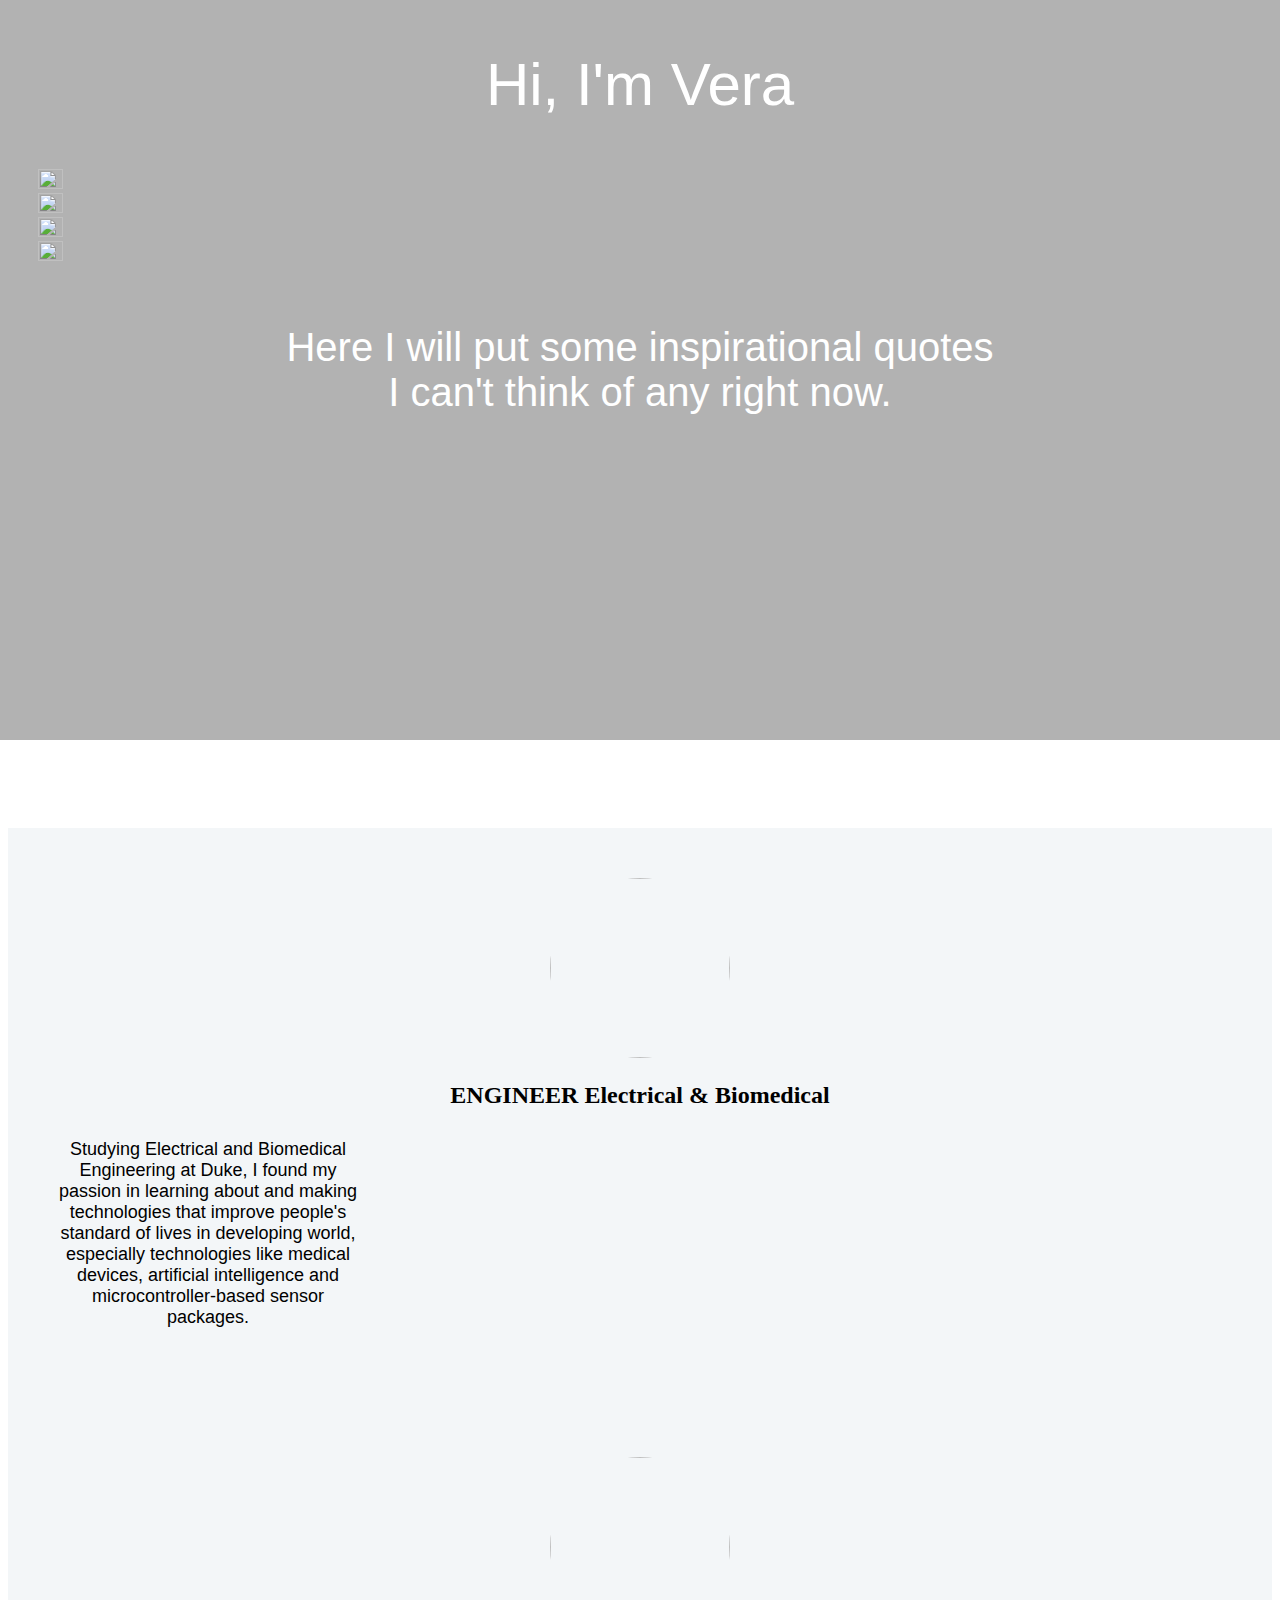
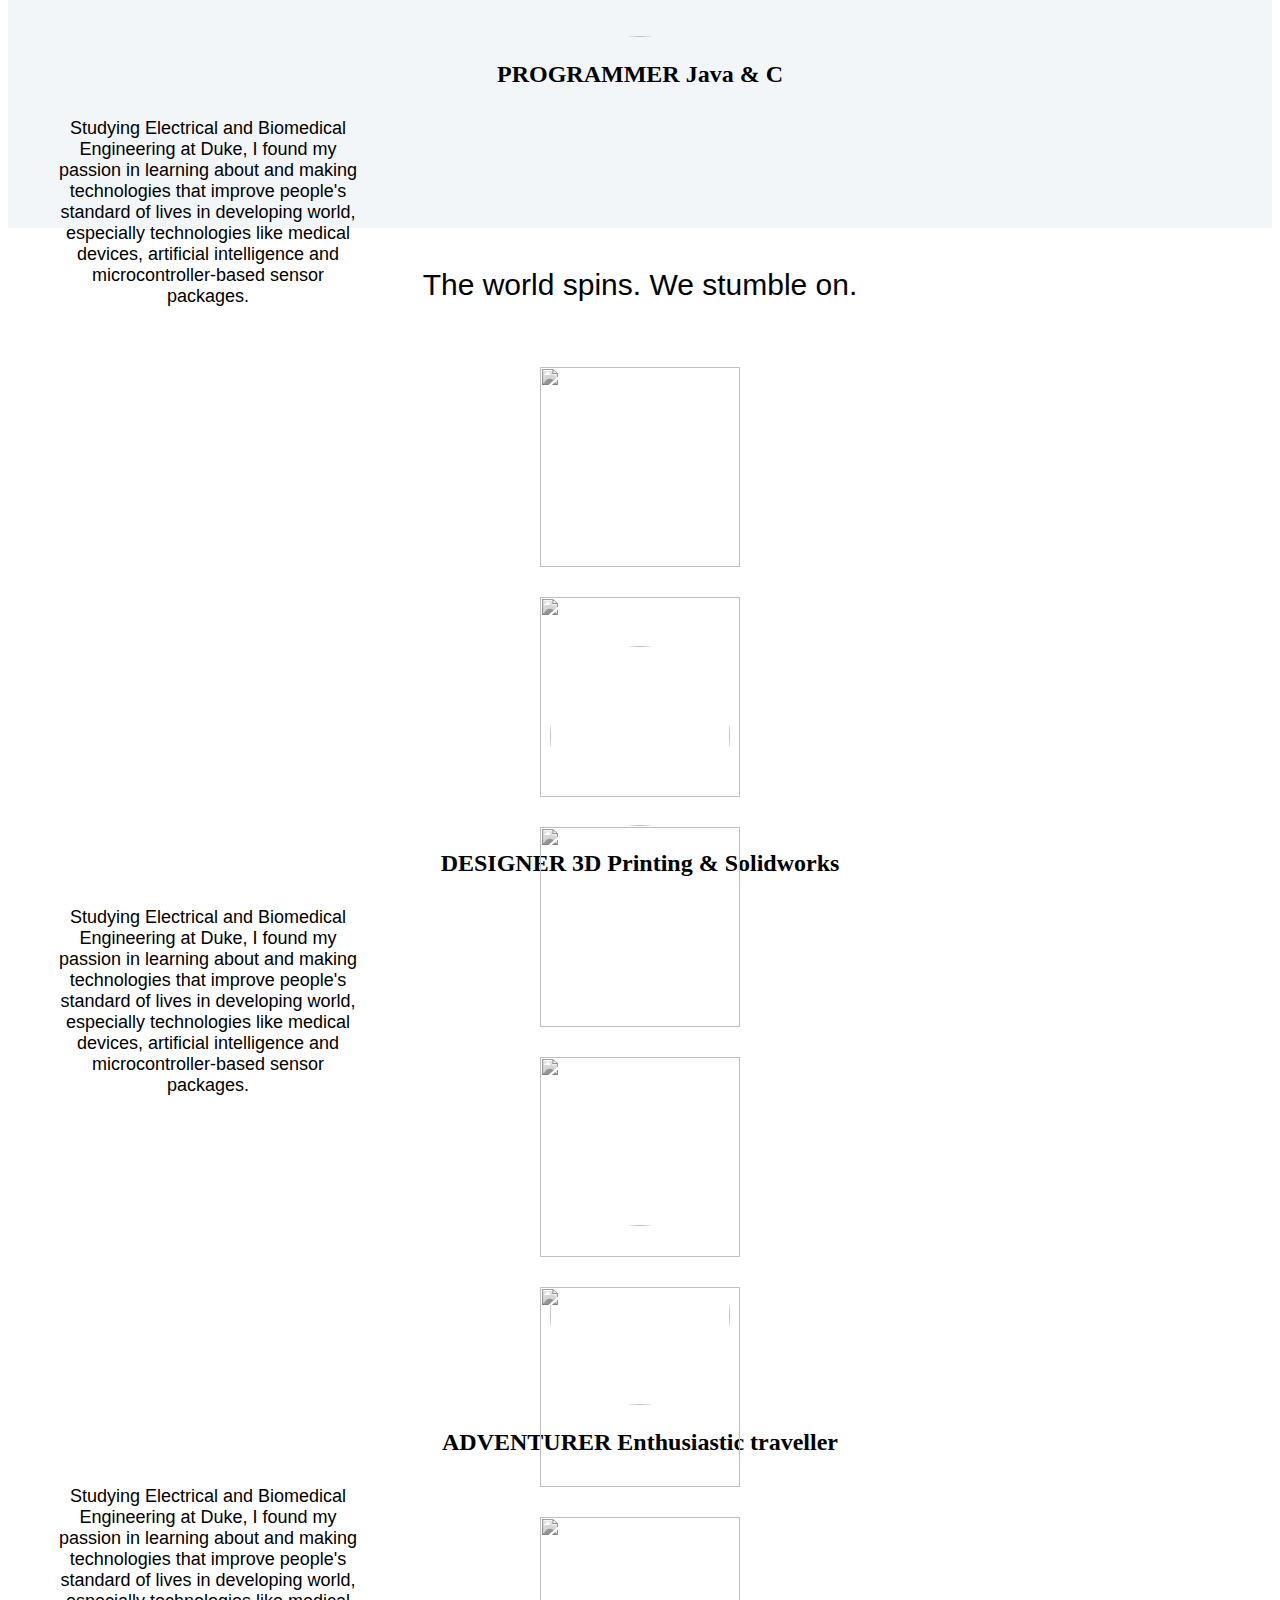
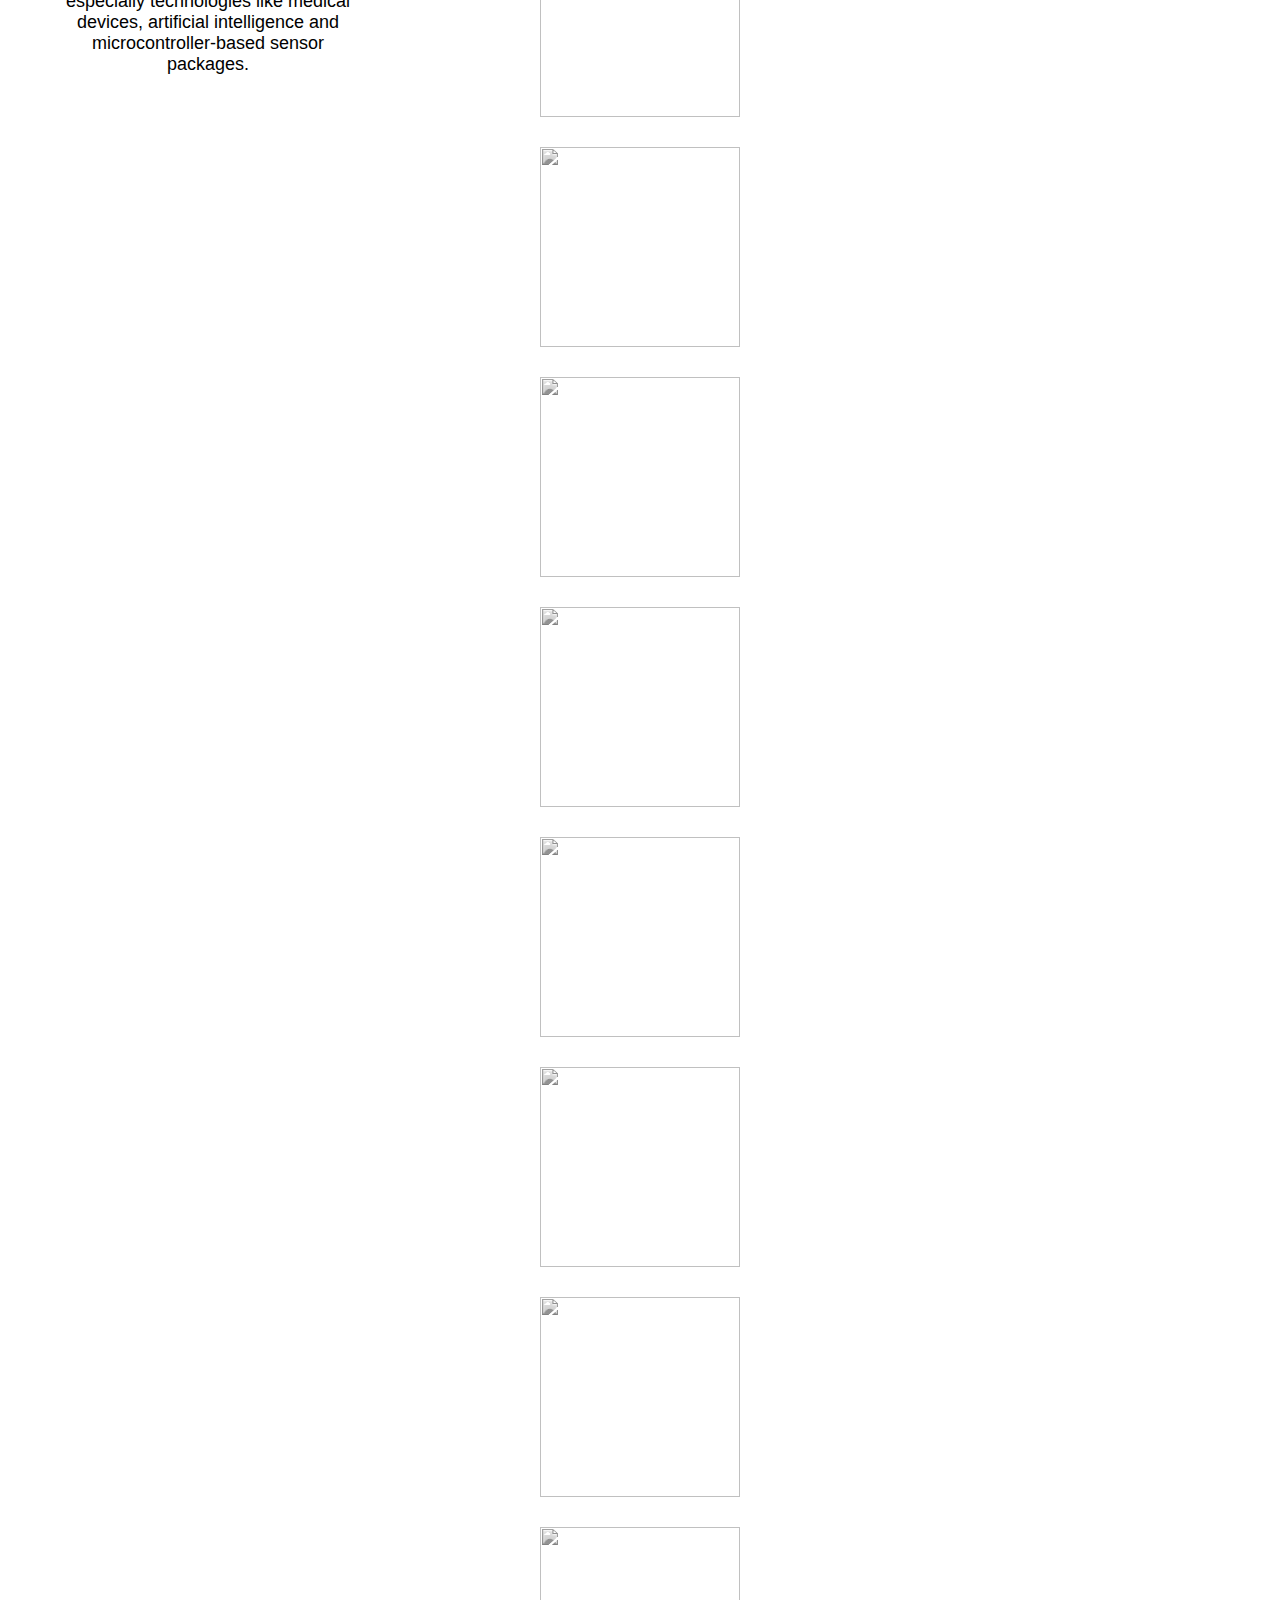
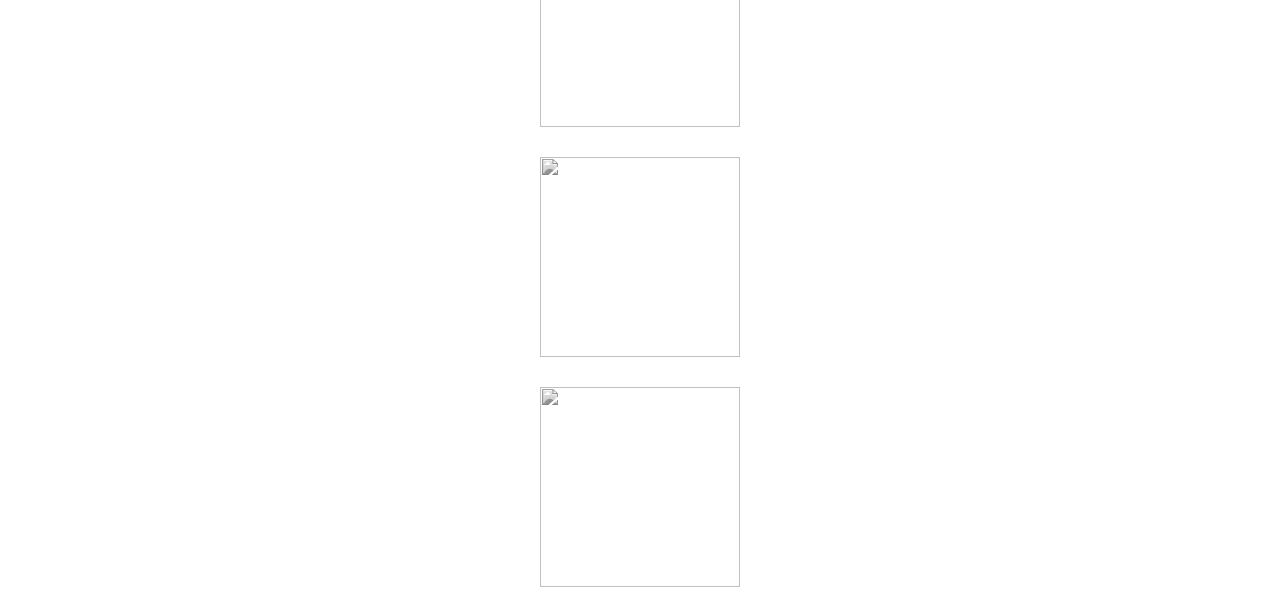
==== commit 27efdd87: "June01 afternoon" ====
--- a/index.html
+++ b/index.html
@@ -152,38 +152,38 @@
 			<div class=row gallery-pic>
 				<div class="col-md-1"></div>
 				<div class="col-md-2 pic2">
-					<img src="https://scontent.cdninstagram.com/t51.2885-15/e15/10387789_252663091592272_965761094_n.jpg?ig_cache_key=NzQwMjE1MjMxODg4NDc4NzQ5.2">
+					<img src="https://scontent.xx.fbcdn.net/v/t1.0-9/936523_566360450088980_1762656969_n.jpg?oh=abcb37b7c6227bbc480f13f4465eff51&oe=57EEEA40">
 				</div>
 				<div class="col-md-2 pic2">
-					<img src="https://scontent.cdninstagram.com/t51.2885-15/sh0.08/e35/p750x750/12825809_450828191793973_986355895_n.jpg?ig_cache_key=MTIwMzY5MjUzNTkyNDExNzk4Mg%3D%3D.2">
+					<img src="https://scontent.xx.fbcdn.net/v/t1.0-0/p206x206/972088_566360036755688_1386857992_n.jpg?oh=bfe8567775f78cb8665fcece3baf58d4&oe=5805A470">
 				</div>
 				<div class="col-md-2 pic2">
-					<img src="https://scontent.cdninstagram.com/t51.2885-15/e15/11326980_882388091817931_1302014261_n.jpg?ig_cache_key=NTE0OTY3MjAxNjUzNzA3NTk4.2">
+					<img src="https://scontent.xx.fbcdn.net/v/t1.0-9/1148859_566360223422336_713274351_n.jpg?oh=a93420c948ac2ddbf7d37b6e27da4806&oe=5834767D">
 				</div>
 				<div class="col-md-2 pic2">
-					<img src="https://scontent.cdninstagram.com/t51.2885-15/e15/11385522_842139462534864_568861317_n.jpg?ig_cache_key=NTE0MzQ1ODAzNjc5NzgxNTEy.2">
+					<img src="https://scontent.xx.fbcdn.net/v/t1.0-9/1005352_566360316755660_1354953200_n.jpg?oh=5e9dbaa9d23c2648d1a5b23035c81f4f&oe=580131C1">
 				</div>
 				<div class="col-md-2 pic2">
-					<img src="https://scontent.cdninstagram.com/t51.2885-15/e15/11373648_773974519382311_1830202205_n.jpg?ig_cache_key=OTk1NjgwNTEyMDkyMzkzOTAx.2">
+					<img src="https://scontent.xx.fbcdn.net/v/t1.0-9/1150206_566360423422316_754904359_n.jpg?oh=9f897a7ec1ba28082bc8ecfec7687635&oe=57FFF9FA">
 				</div>
 			</div>
 
 			<div class=row gallery-pic>
 				<div class="col-md-1"></div>
 				<div class="col-md-2 pic2">
-					<img src="https://scontent.cdninstagram.com/t51.2885-15/e35/12328195_104300999944866_400212582_n.jpg?ig_cache_key=MTE0MzE2NjkxNjY2OTE5ODY5Ng%3D%3D.2">
+					<img src="https://scontent.xx.fbcdn.net/v/t1.0-9/11223581_924497580941930_7006532228129451352_n.jpg?oh=8d4e8f4e6cab274713800c4411745195&oe=57EB8E2C">
 				</div>
 				<div class="col-md-2 pic2">
-					<img src="https://scontent.cdninstagram.com/t51.2885-15/sh0.08/e35/p750x750/12825809_450828191793973_986355895_n.jpg?ig_cache_key=MTIwMzY5MjUzNTkyNDExNzk4Mg%3D%3D.2">
+					<img src="https://scontent.xx.fbcdn.net/t31.0-8/11012539_926558924069129_2984217862195872562_o.jpg">
 				</div>
 				<div class="col-md-2 pic2">
-					<img src="https://scontent.cdninstagram.com/t51.2885-15/e15/11326980_882388091817931_1302014261_n.jpg?ig_cache_key=NTE0OTY3MjAxNjUzNzA3NTk4.2">
+					<img src="https://scontent.xx.fbcdn.net/t31.0-8/11705513_926559007402454_3139032579306538486_o.jpg">
 				</div>
 				<div class="col-md-2 pic2">
-					<img src="https://scontent.cdninstagram.com/t51.2885-15/e15/11385522_842139462534864_568861317_n.jpg?ig_cache_key=NTE0MzQ1ODAzNjc5NzgxNTEy.2">
+					<img src="https://scontent.cdninstagram.com/t51.2885-15/e35/12798105_917208108399959_1628986030_n.jpg?ig_cache_key=MTIwNTc3NDMyMjQzNTM0NjkyMw%3D%3D.2">
 				</div>
 				<div class="col-md-2 pic2">
-					<img src="https://scontent.cdninstagram.com/t51.2885-15/e15/11373648_773974519382311_1830202205_n.jpg?ig_cache_key=OTk1NjgwNTEyMDkyMzkzOTAx.2">
+					<img src="https://scontent.cdninstagram.com/t51.2885-15/e15/10175182_502786239821035_1036600112_n.jpg?ig_cache_key=NzA5Nzc3MTkwNTYwNzE1NTUw.2">
 				</div>
 			</div>
 
--- a/style.css
+++ b/style.css
@@ -119,7 +119,7 @@
 	height: 200px;
 	-webkit-filter:grayscale(100%);
 	filter: grayscale(100%);
-	margin:10px 0;
+	margin:15px 0;
 }
 .pic2 img:hover {
 	-webkit-filter:grayscale(0);
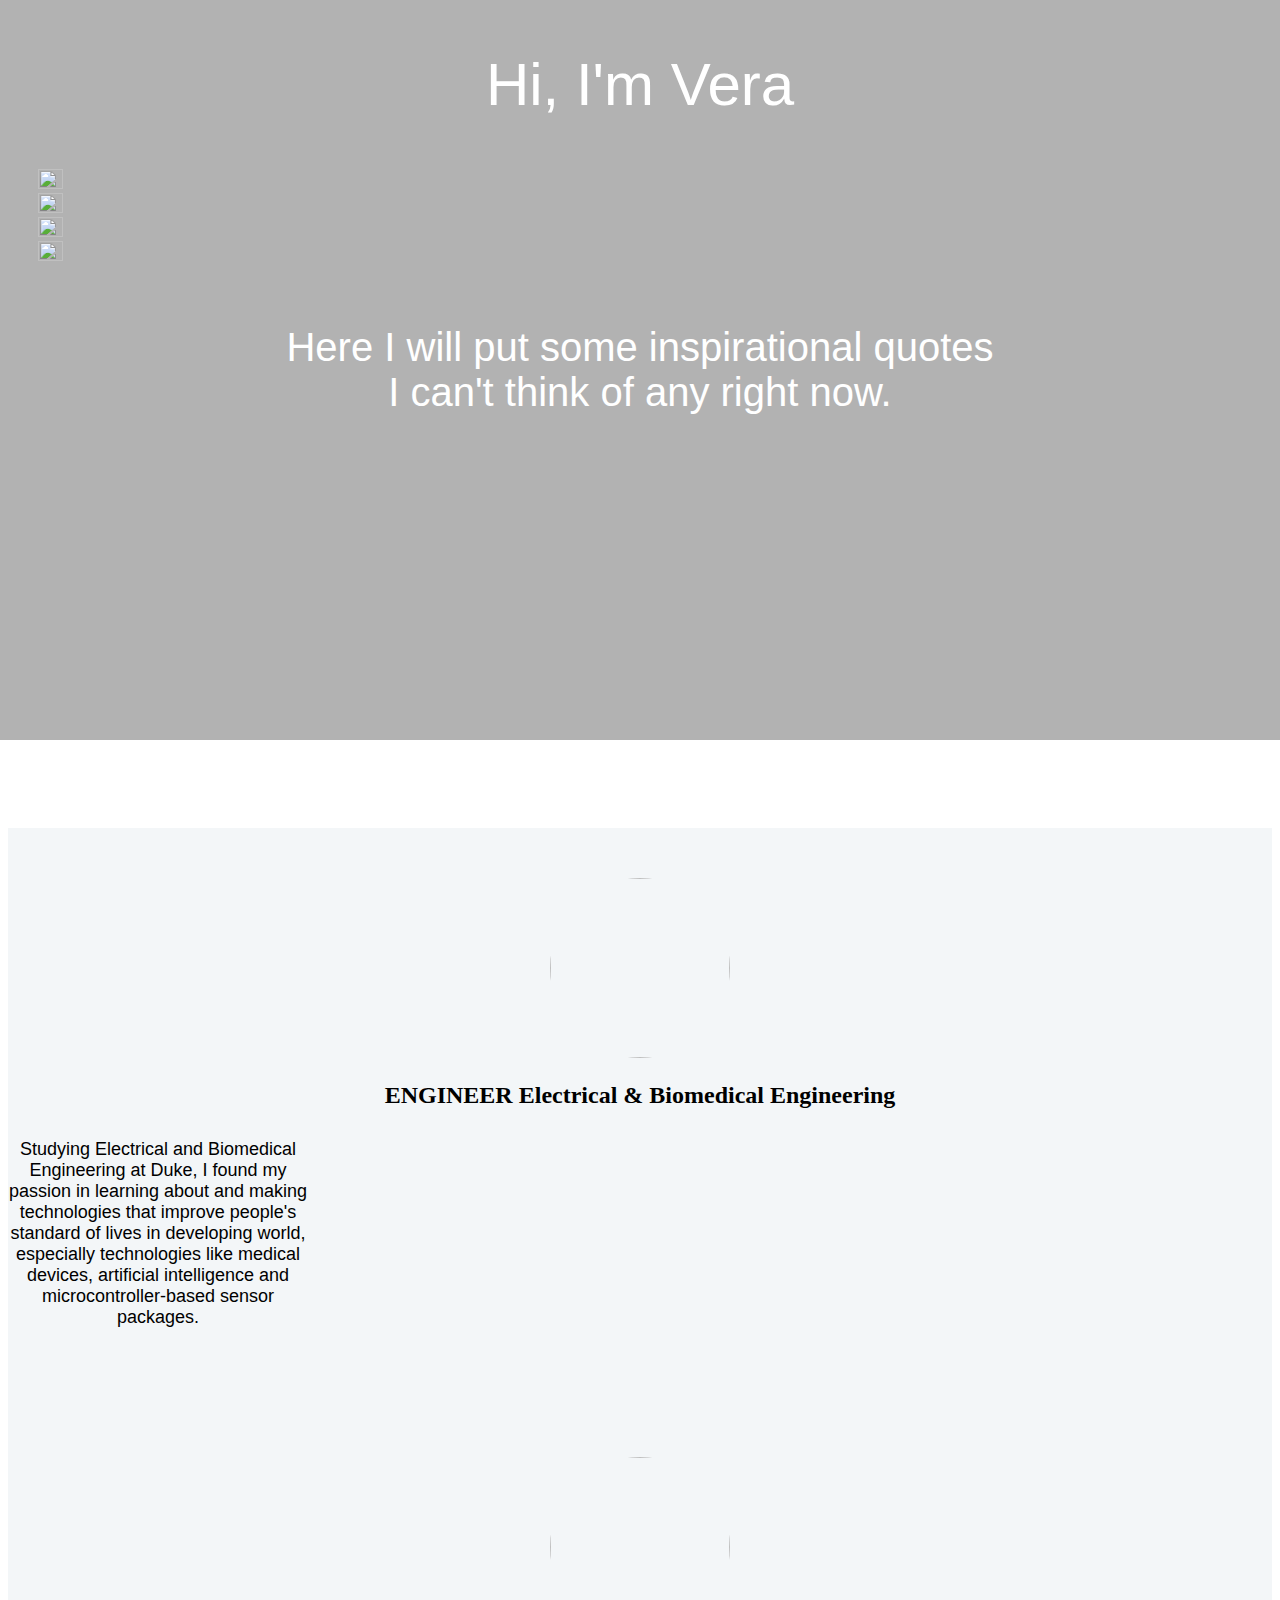
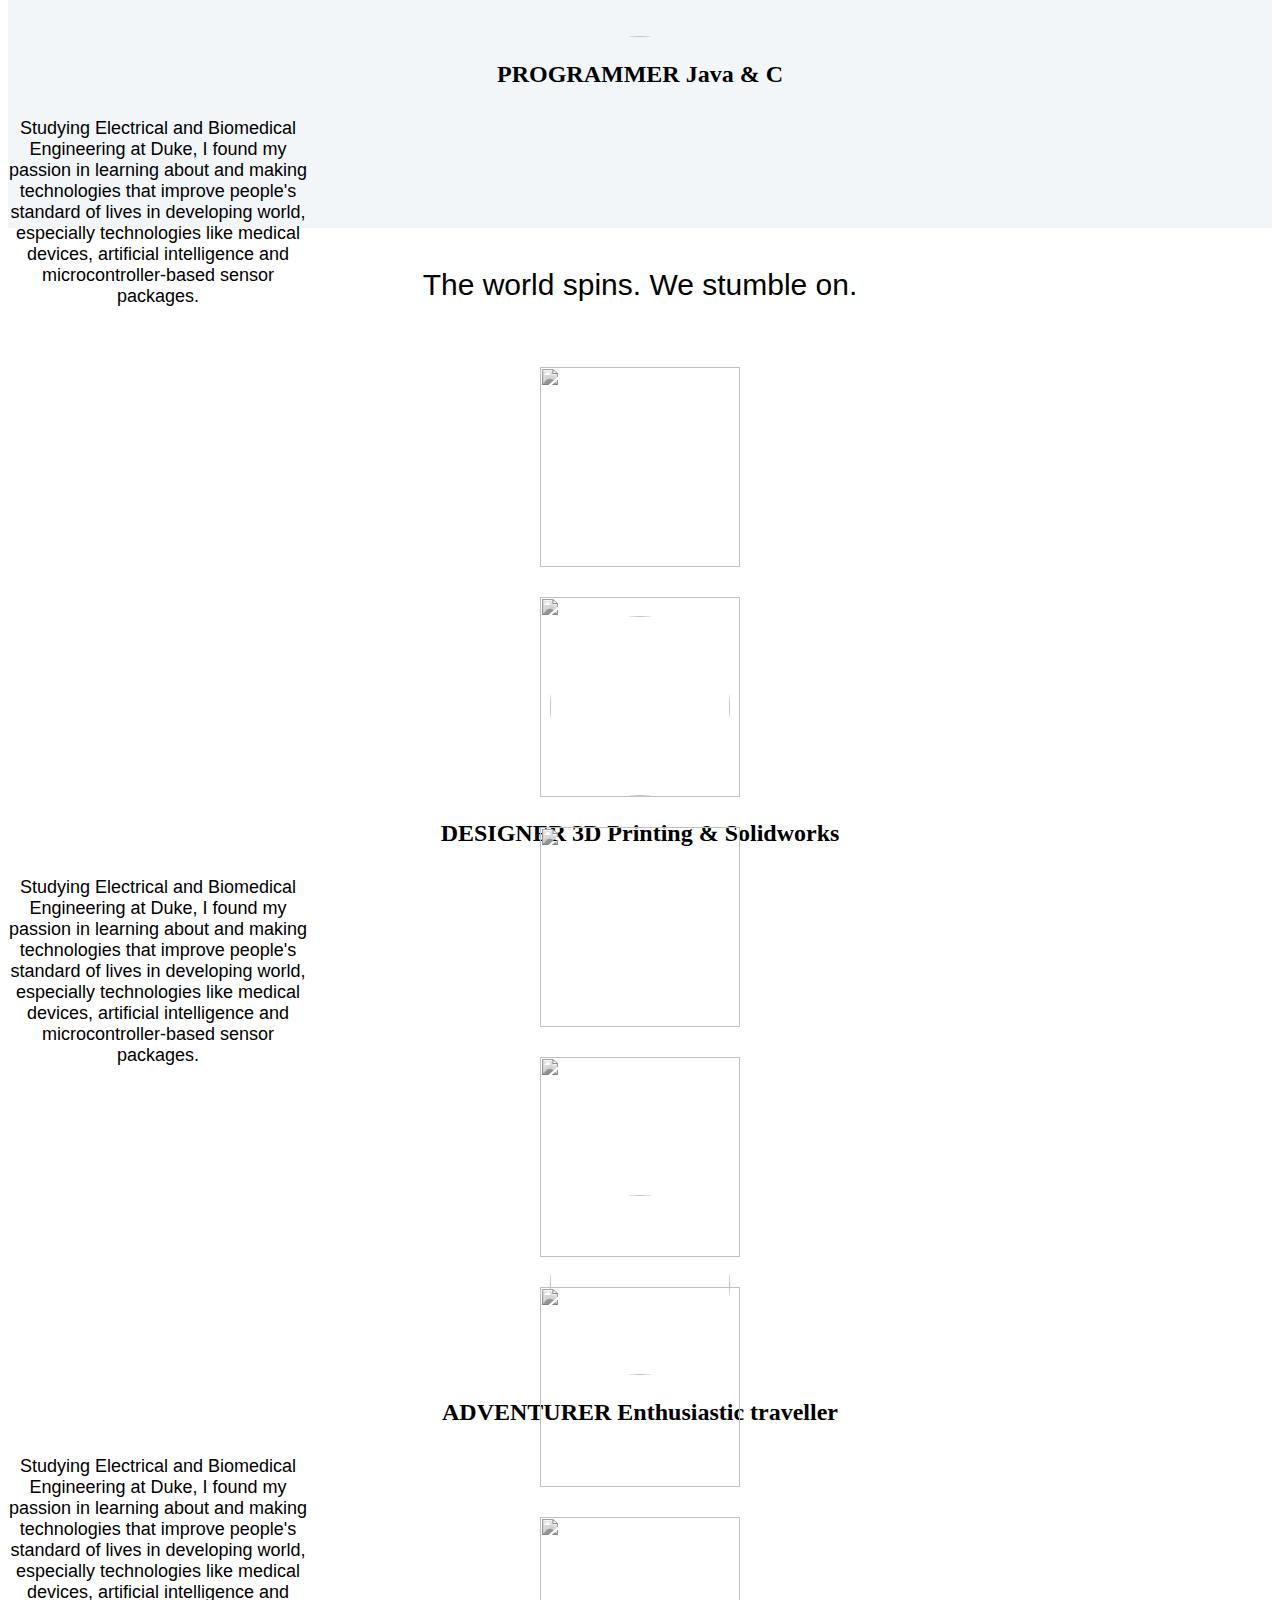
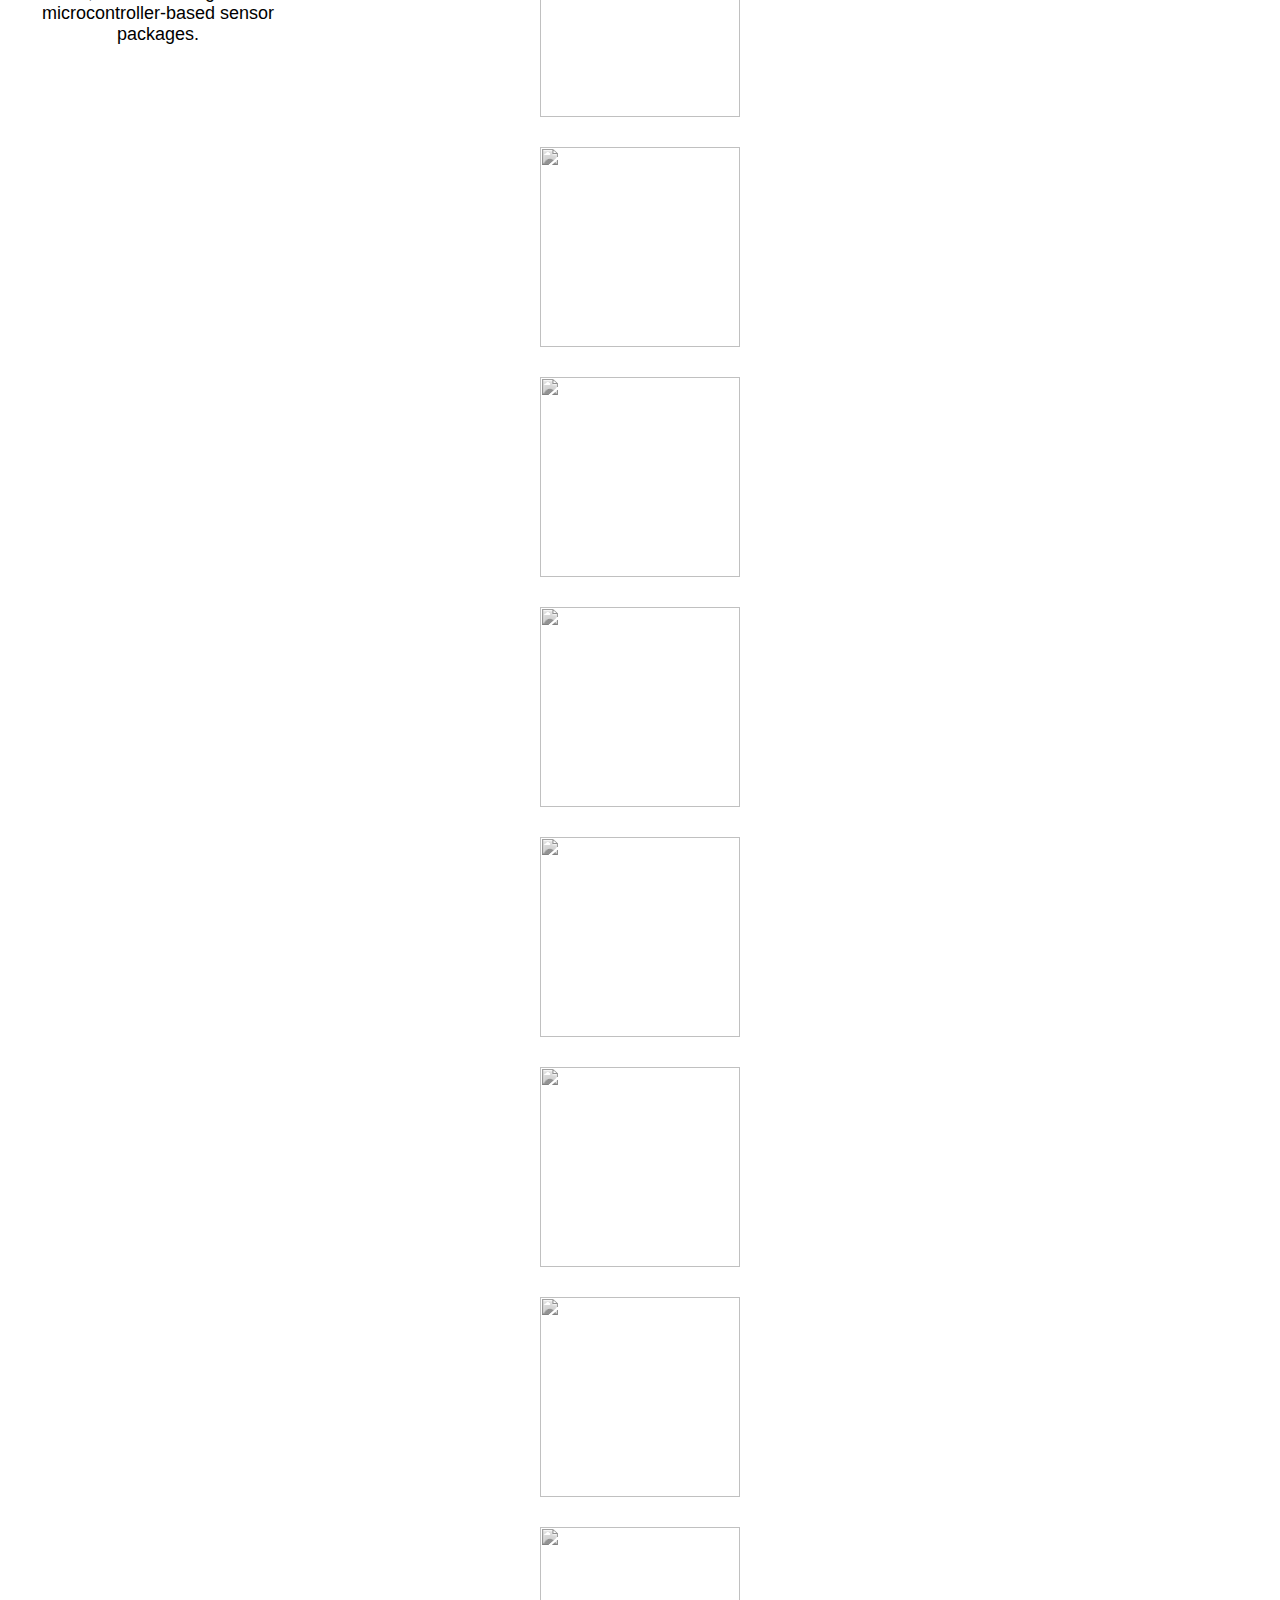
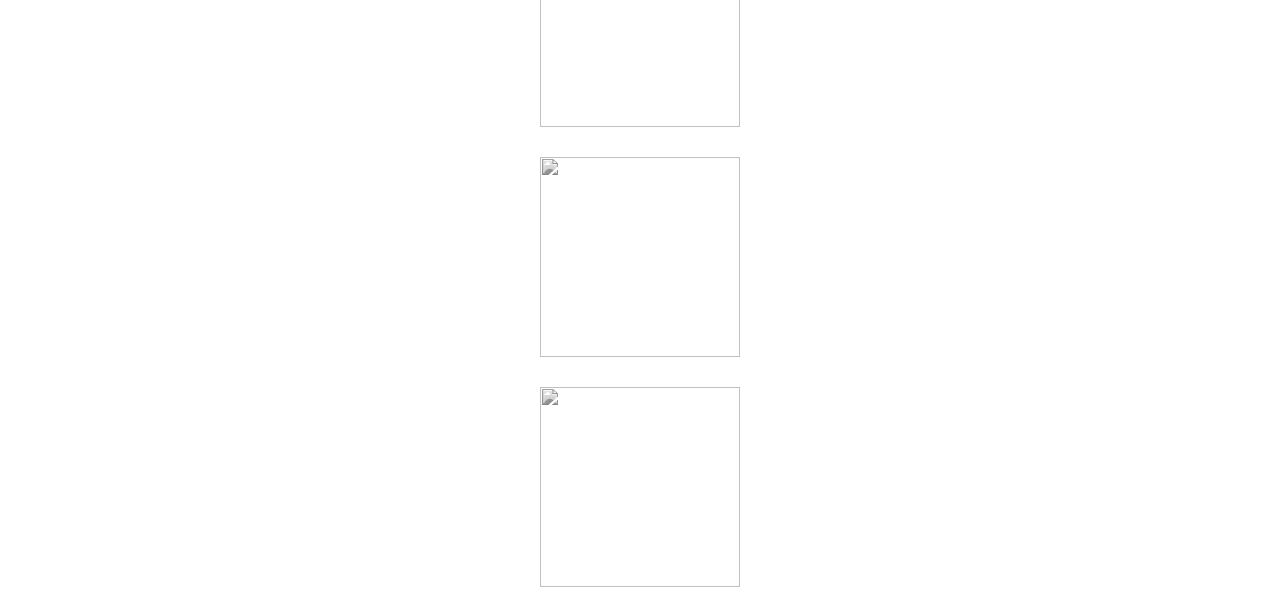
==== commit 5f6d1aa3: "June01 afternoon" ====
--- a/index.html
+++ b/index.html
@@ -84,20 +84,20 @@
 
 			<div class="col-lg-6 col-md-6 col-sm-12 intro-col">
 				<div class="row">
-					<div class="col-lg-4 col-md-4 col-sm-12 pic1">
+					<div class="col-lg-6 col-md-6 col-sm-12 pic1">
 						<img src="http://api.hub.jhu.edu/factory/sites/default/files/styles/landscape/public/limb.jpg?itok=49tvOalG">
 					</div>
-					<div class="col-lg-4 col-md-4 col-sm-12">
-						<h2><strong>ENGINEER</strong> Electrical & Biomedical</h1>
+					<div class="col-lg-6 col-md-6 col-sm-12">
+						<h2><strong>ENGINEER</strong> Electrical & Biomedical Engineering</h2>
 						<p>Studying Electrical and Biomedical Engineering at Duke, I found my passion in learning about and making technologies that improve people's standard of lives in developing world, especially technologies like medical devices, artificial intelligence and microcontroller-based sensor packages.</p>
 					</div>
 				</div>
 				<div class="row">
-					<div class="col-lg-4 col-md-4 col-sm-12 pic1">
+					<div class="col-lg-6 col-md-6 col-sm-12 pic1">
 						<img src="http://www.engineering.uiowa.edu/sites/default/files/ece/Computer_Chip.jpg">
 					</div>
-					<div class="col-lg-4 col-md-4 col-sm-12">
-						<h2><strong>PROGRAMMER</strong> Java & C </h1>
+					<div class="col-lg-6 col-md-6 col-sm-12">
+						<h2><strong>PROGRAMMER</strong> Java & C </h2>
 						<p>Studying Electrical and Biomedical Engineering at Duke, I found my passion in learning about and making technologies that improve people's standard of lives in developing world, especially technologies like medical devices, artificial intelligence and microcontroller-based sensor packages. </p>
 					</div>
 				</div>
@@ -105,20 +105,20 @@
 			
 			<div class="col-lg-6 col-md-6 col-sm-12 intro-col">
 				<div class="row">
-					<div class="col-lg-4 col-md-4 col-sm-12 pic1">
+					<div class="col-lg-6 col-md-6 col-sm-12 pic1">
 						<img src="http://www.ttalents.com/wp-content/uploads/2016/05/UV3Dprinter.jpg">
 					</div>
 					<div class="col-md-6">
-						<h2><strong>DESIGNER</strong> 3D Printing & Solidworks</h1>
+						<h2><strong>DESIGNER</strong> 3D Printing & Solidworks</h2>
 						<p>Studying Electrical and Biomedical Engineering at Duke, I found my passion in learning about and making technologies that improve people's standard of lives in developing world, especially technologies like medical devices, artificial intelligence and microcontroller-based sensor packages.</p>
 					</div>
 				</div>
 				<div class="row">
-					<div class="col-lg-4 col-md-4 col-sm-12 pic1">
+					<div class="col-lg-6 col-md-6 col-sm-12 pic1">
 						<img src="https://encrypted-tbn0.gstatic.com/images?q=tbn:ANd9GcThtFOlLRF6-Dv7i0bWp0fssPA2EwlYXel282G54UqaSLWisQj4yQ">
 					</div>
 					<div class="col-md-6">
-						<h2><strong>ADVENTURER</strong> Enthusiastic traveller</h1>
+						<h2><strong>ADVENTURER</strong> Enthusiastic traveller</h2>
 						<p>Studying Electrical and Biomedical Engineering at Duke, I found my passion in learning about and making technologies that improve people's standard of lives in developing world, especially technologies like medical devices, artificial intelligence and microcontroller-based sensor packages. </p>
 					</div>
 				</div>
--- a/style.css
+++ b/style.css
@@ -86,7 +86,7 @@
 	text-align: center;
 }
 .intro-col {
-	padding: 50px 50px 80px 50px;
+	padding: 50px 0;
 	margin-top: 80px;
 }
 .pic1 img {
@@ -148,9 +148,12 @@
 
 @media (max-width: 450px) {
 	.intro {
-		height: 3000px;
+		height: 2800px;
 	}
 	.intro p {
 		margin-top: 0;
 	}
+}
+.h2 {
+	text-align: center;
 }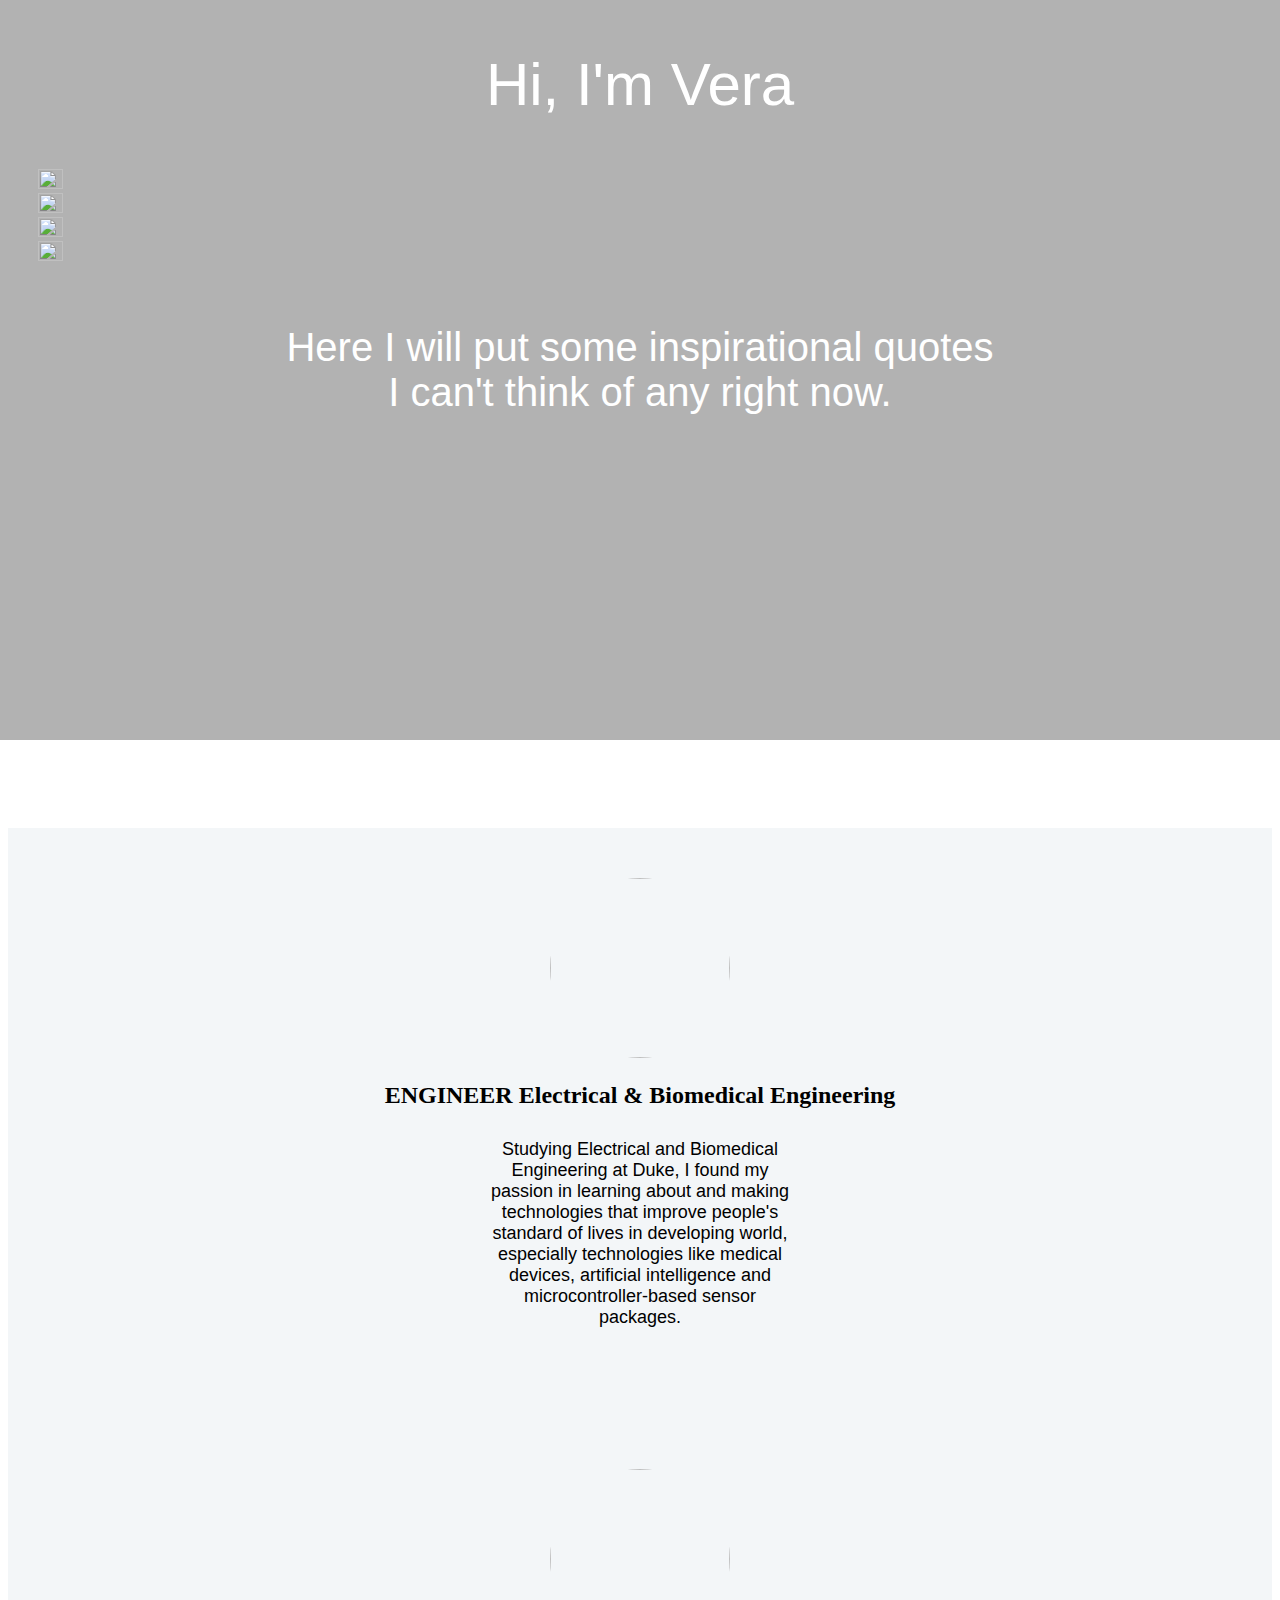
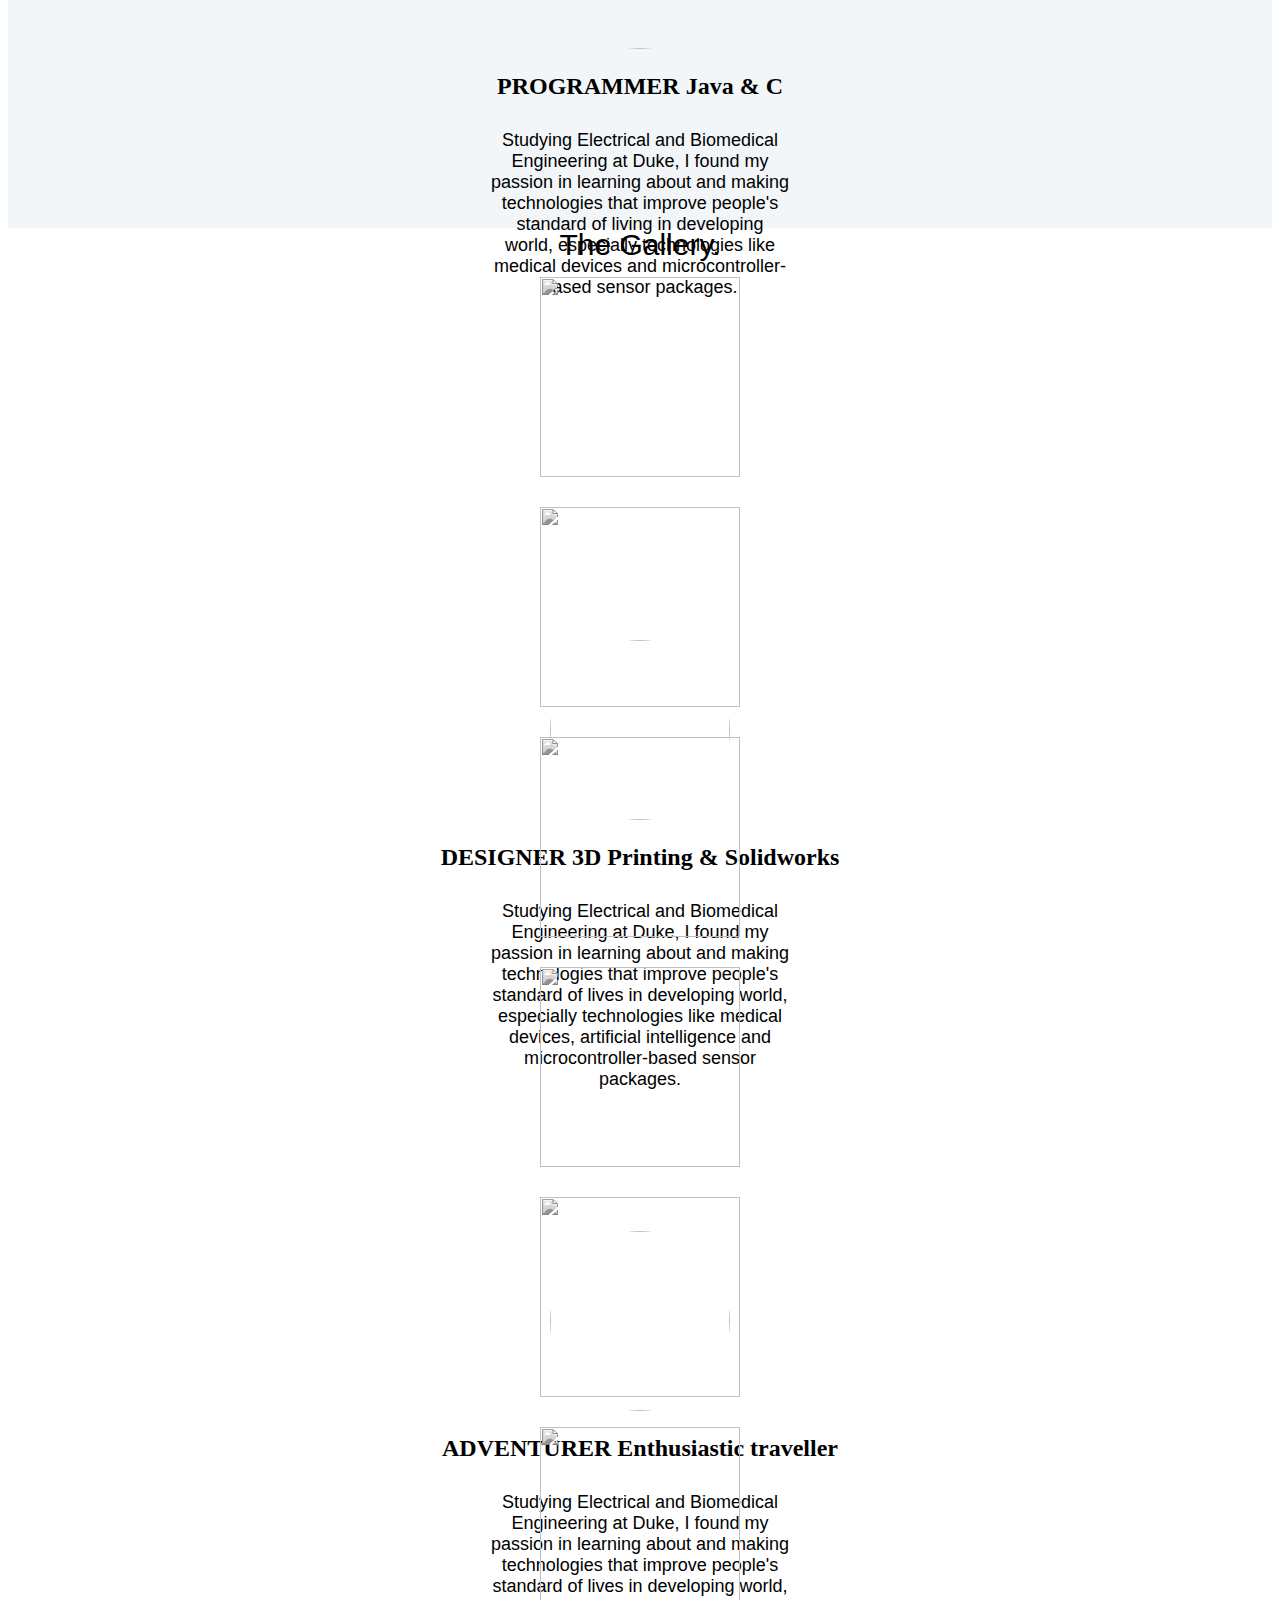
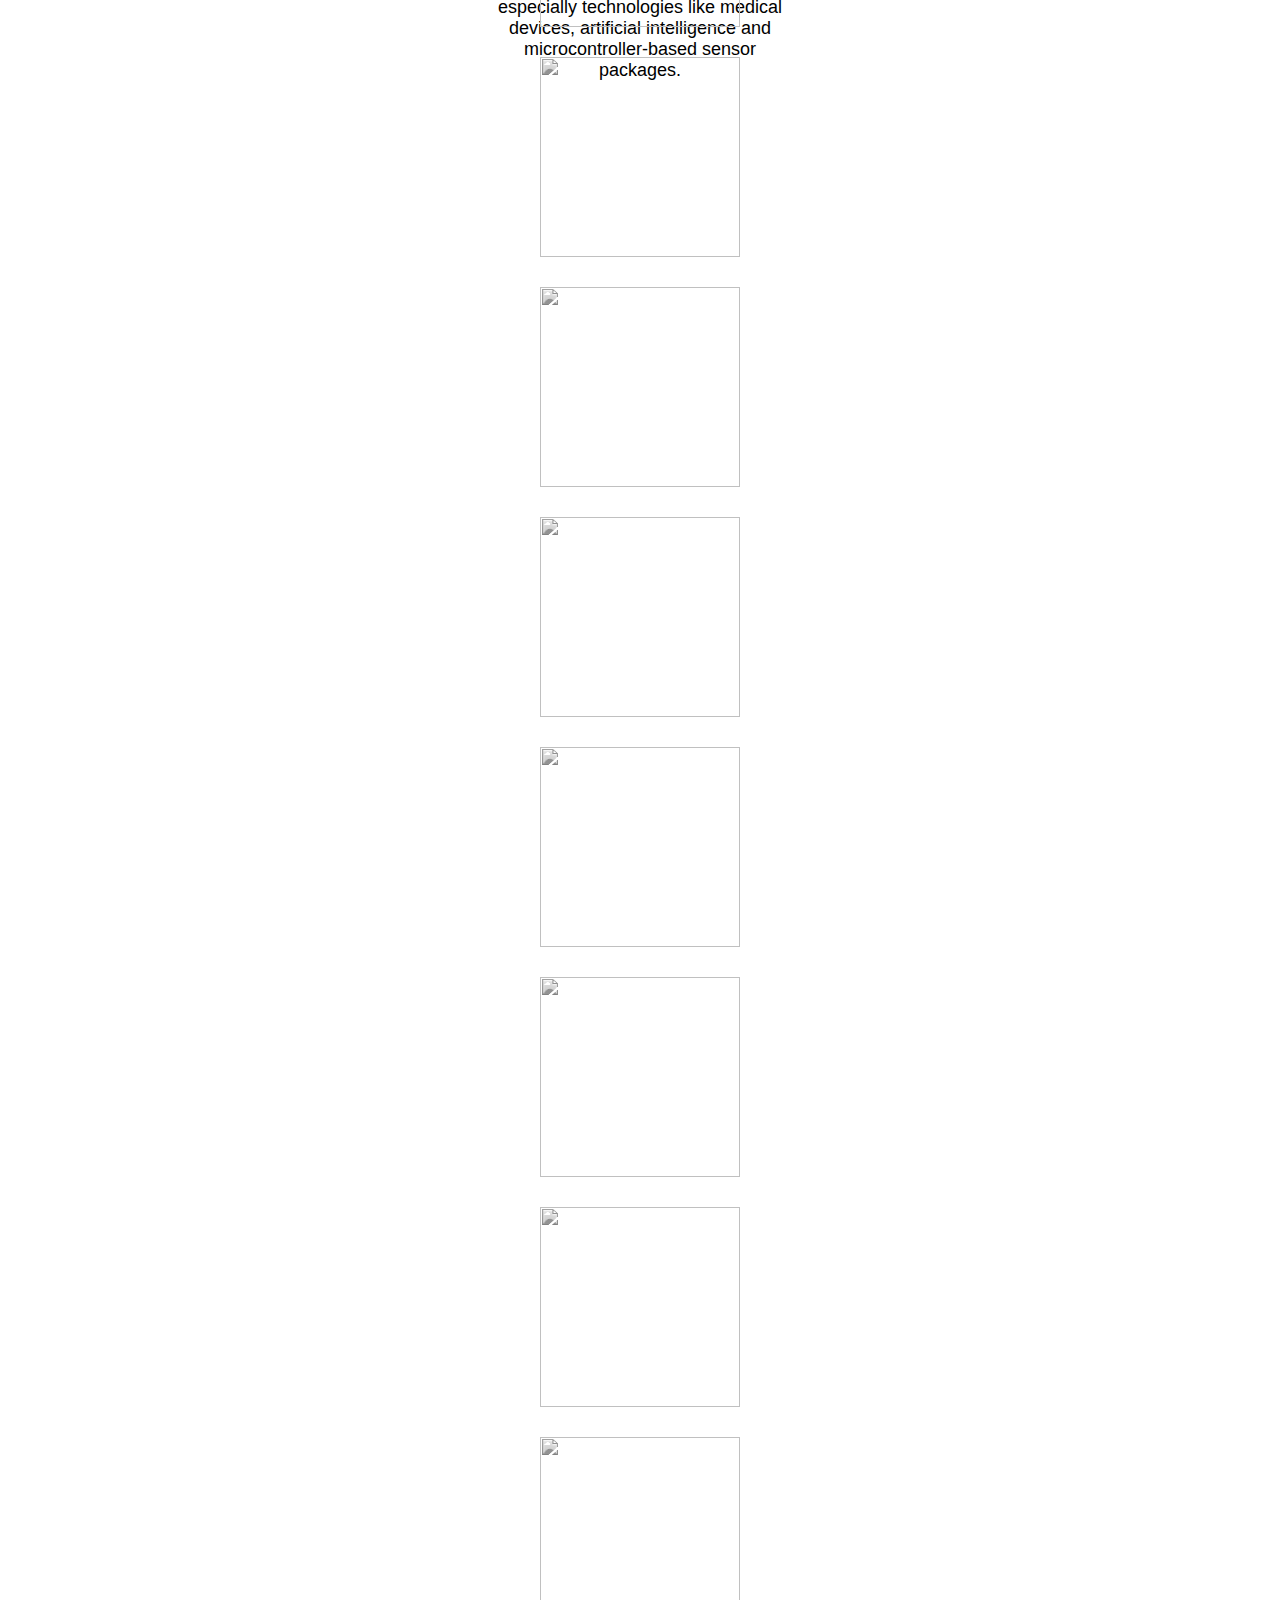
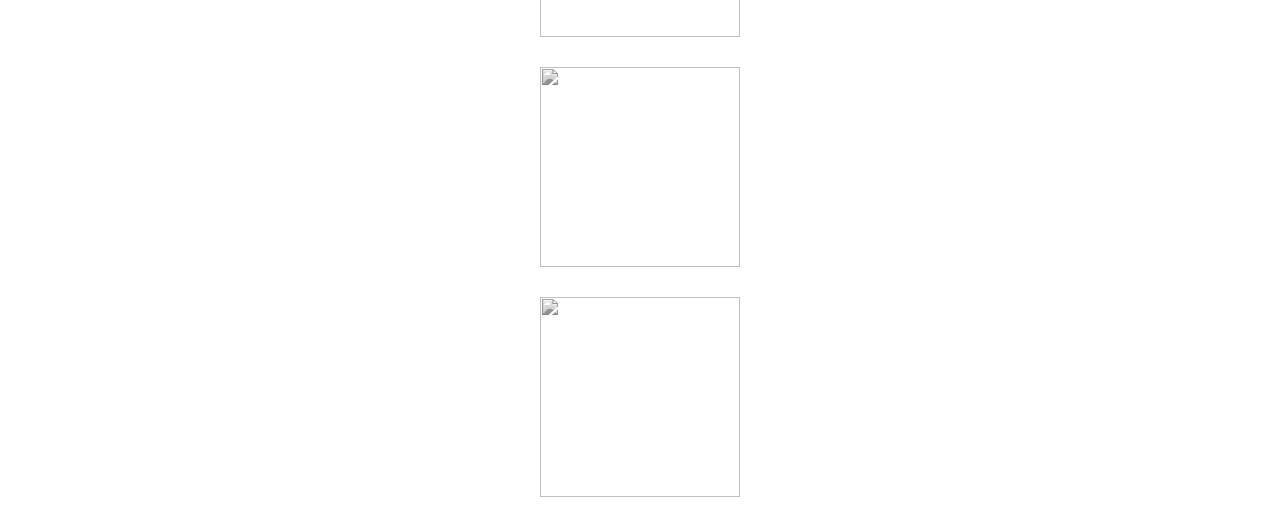
==== commit b65804ef: "June01 afternoon" ====
--- a/index.html
+++ b/index.html
@@ -82,30 +82,32 @@
 
 		<div class="row intro">
 
-			<div class="col-lg-6 col-md-6 col-sm-12 intro-col">
+			<div class="col-lg-5  col-md-5 col-sm-12 intro-col">
 				<div class="row">
-					<div class="col-lg-6 col-md-6 col-sm-12 pic1">
+					<div class="col-lg-5  col-md-5 col-sm-12 pic1">
 						<img src="http://api.hub.jhu.edu/factory/sites/default/files/styles/landscape/public/limb.jpg?itok=49tvOalG">
 					</div>
-					<div class="col-lg-6 col-md-6 col-sm-12">
+					<div class="col-lg-5  col-md-5 col-sm-12">
 						<h2><strong>ENGINEER</strong> Electrical & Biomedical Engineering</h2>
 						<p>Studying Electrical and Biomedical Engineering at Duke, I found my passion in learning about and making technologies that improve people's standard of lives in developing world, especially technologies like medical devices, artificial intelligence and microcontroller-based sensor packages.</p>
 					</div>
 				</div>
 				<div class="row">
-					<div class="col-lg-6 col-md-6 col-sm-12 pic1">
+					<div class="col-lg-5  col-md-5 col-sm-12 pic1">
 						<img src="http://www.engineering.uiowa.edu/sites/default/files/ece/Computer_Chip.jpg">
 					</div>
-					<div class="col-lg-6 col-md-6 col-sm-12">
+					<div class="col-lg-5  col-md-5 col-sm-12">
 						<h2><strong>PROGRAMMER</strong> Java & C </h2>
-						<p>Studying Electrical and Biomedical Engineering at Duke, I found my passion in learning about and making technologies that improve people's standard of lives in developing world, especially technologies like medical devices, artificial intelligence and microcontroller-based sensor packages. </p>
+						<p>Studying Electrical and Biomedical Engineering at Duke, I found my passion in learning about and making technologies that improve people's standard of living in developing world, especially technologies like medical devices and microcontroller-based sensor packages. </p>
 					</div>
 				</div>
 			</div>
+
+			<div class="col-lg-1 col-md-1 col-sm-1"></div>
 			
-			<div class="col-lg-6 col-md-6 col-sm-12 intro-col">
+			<div class="col-lg-5  col-md-5 col-sm-12 intro-col">
 				<div class="row">
-					<div class="col-lg-6 col-md-6 col-sm-12 pic1">
+					<div class="col-lg-5  col-md-5 col-sm-12 pic1">
 						<img src="http://www.ttalents.com/wp-content/uploads/2016/05/UV3Dprinter.jpg">
 					</div>
 					<div class="col-md-6">
@@ -114,7 +116,7 @@
 					</div>
 				</div>
 				<div class="row">
-					<div class="col-lg-6 col-md-6 col-sm-12 pic1">
+					<div class="col-lg-5  col-md-5 col-sm-12 pic1">
 						<img src="https://encrypted-tbn0.gstatic.com/images?q=tbn:ANd9GcThtFOlLRF6-Dv7i0bWp0fssPA2EwlYXel282G54UqaSLWisQj4yQ">
 					</div>
 					<div class="col-md-6">
@@ -127,7 +129,7 @@
 		
 		<div class="row gallery">
 			<div class="row">
-				<div class="gallery-title">The world spins. We stumble on.</div>
+				<div class="col-lg-6 col-md-6 col-sm-6 gallery-title">The Gallery.</div>
 			</div>
 
 			<div class=row gallery-pic>
--- a/style.css
+++ b/style.css
@@ -82,7 +82,7 @@
 	font:18px "Lato",Helvetica,sans-serif;
 	height: 300px;
 	width: 300px;
-	margin-top: 30px;
+	margin: 30px auto;
 	text-align: center;
 }
 .intro-col {
@@ -110,7 +110,6 @@
 	height: 900px;
 }
 .gallery-title {
-	margin: 40px 0 50px 0;
 	font-size:30px;
 	font-family: arial,sans-serif;
 }
@@ -152,8 +151,6 @@
 	}
 	.intro p {
 		margin-top: 0;
+		margin-left: 20px;
 	}
-}
-.h2 {
-	text-align: center;
 }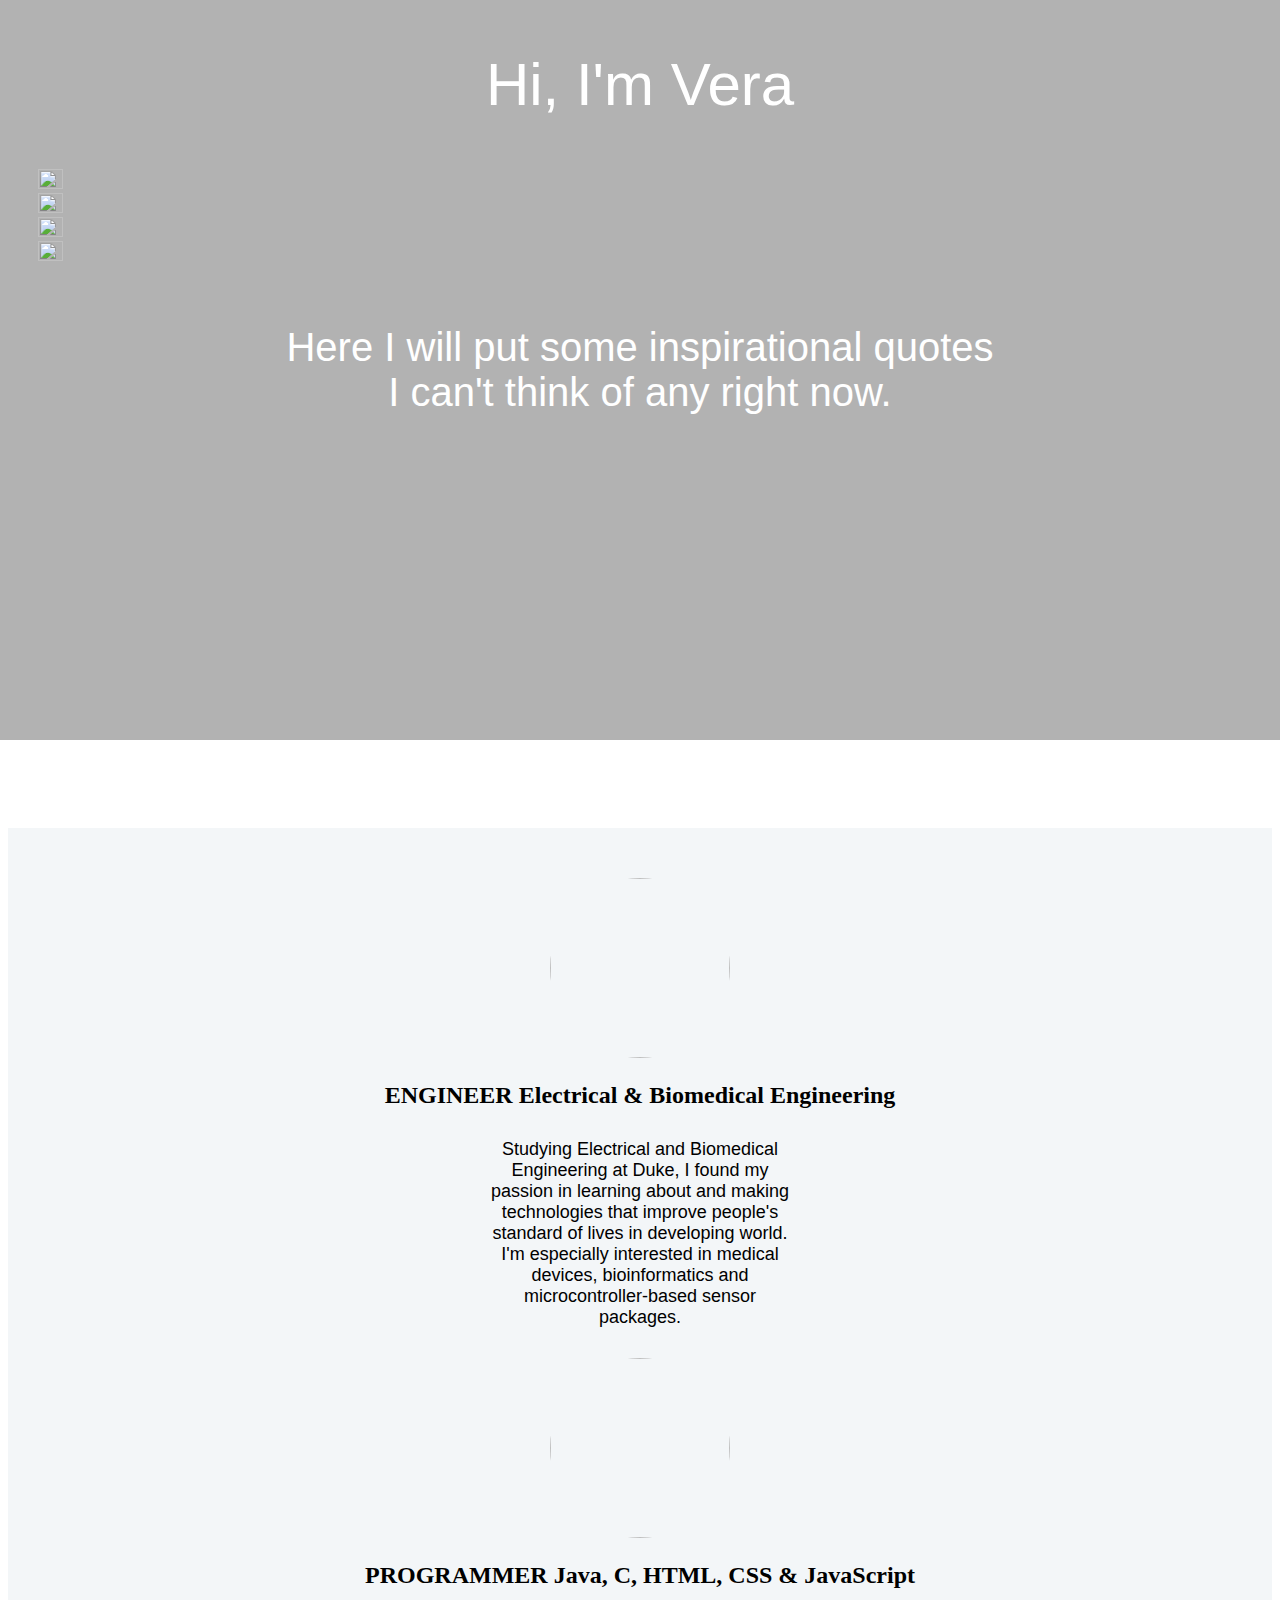
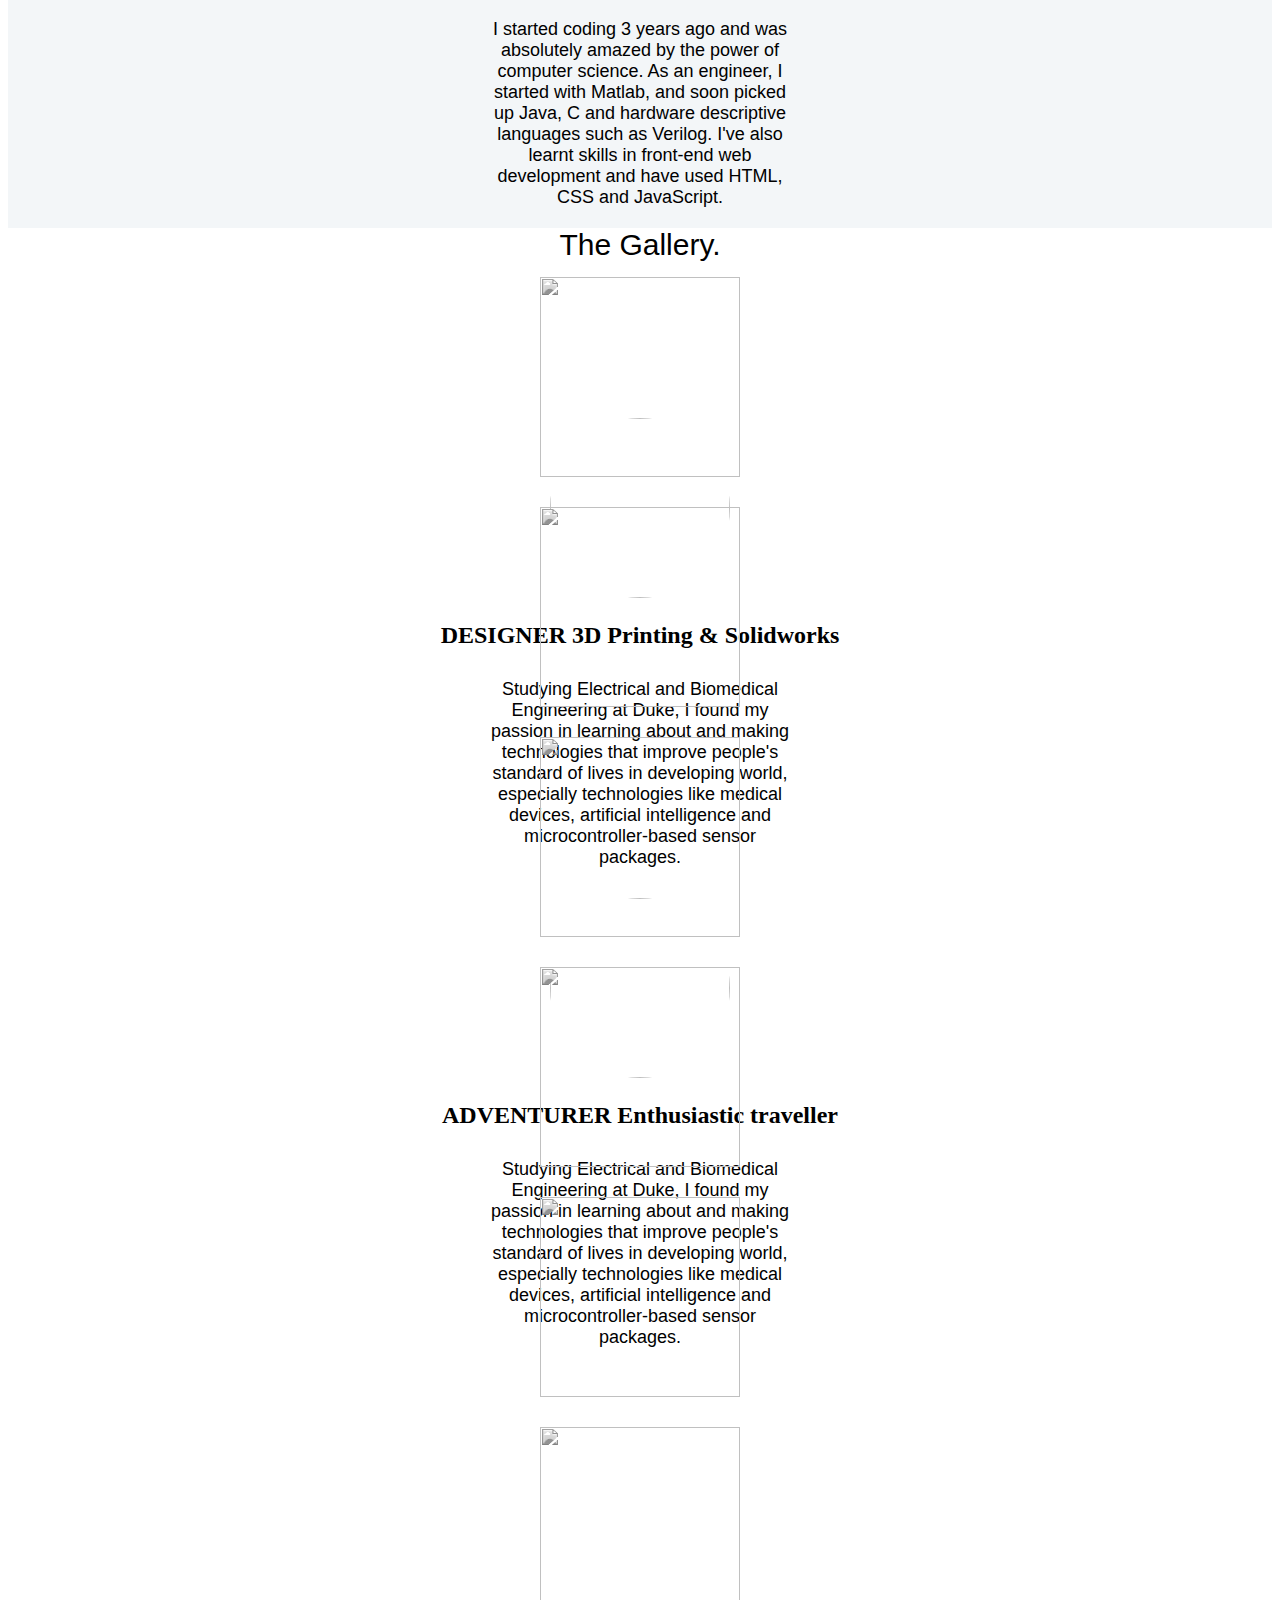
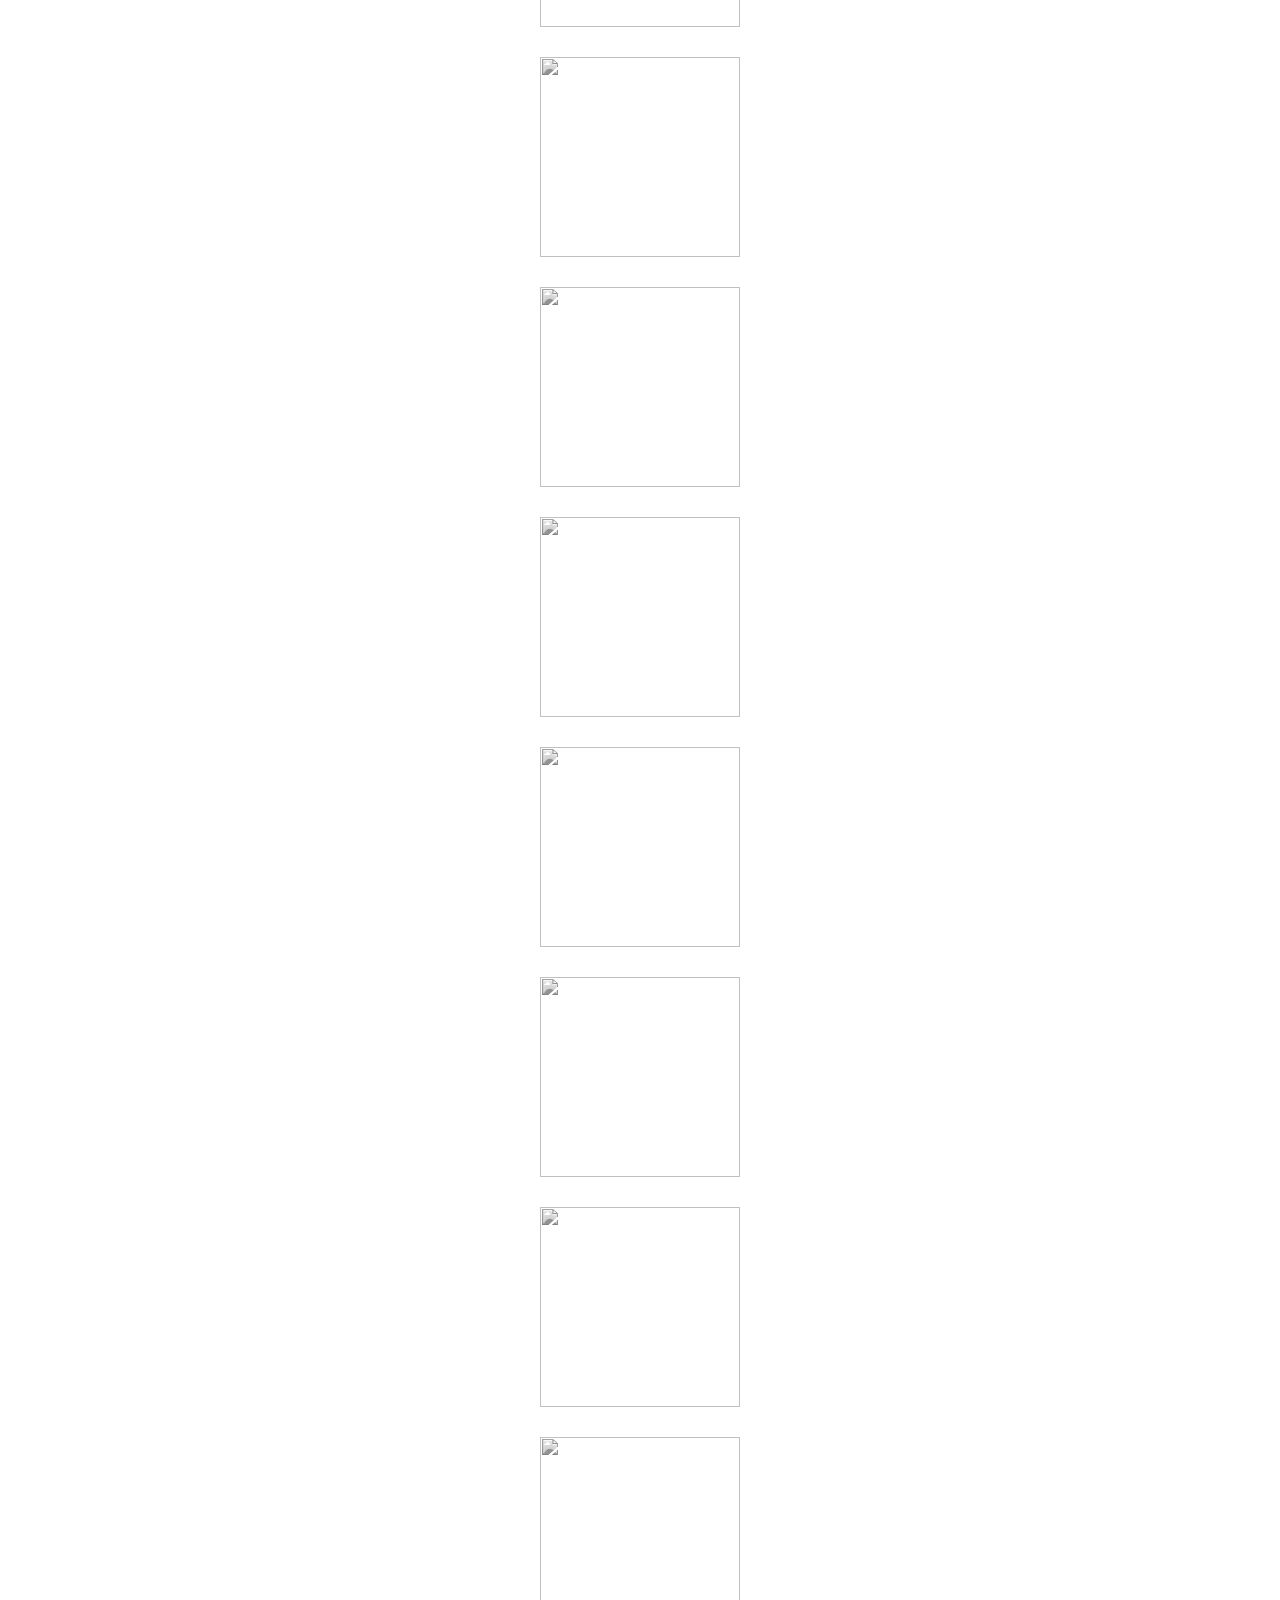
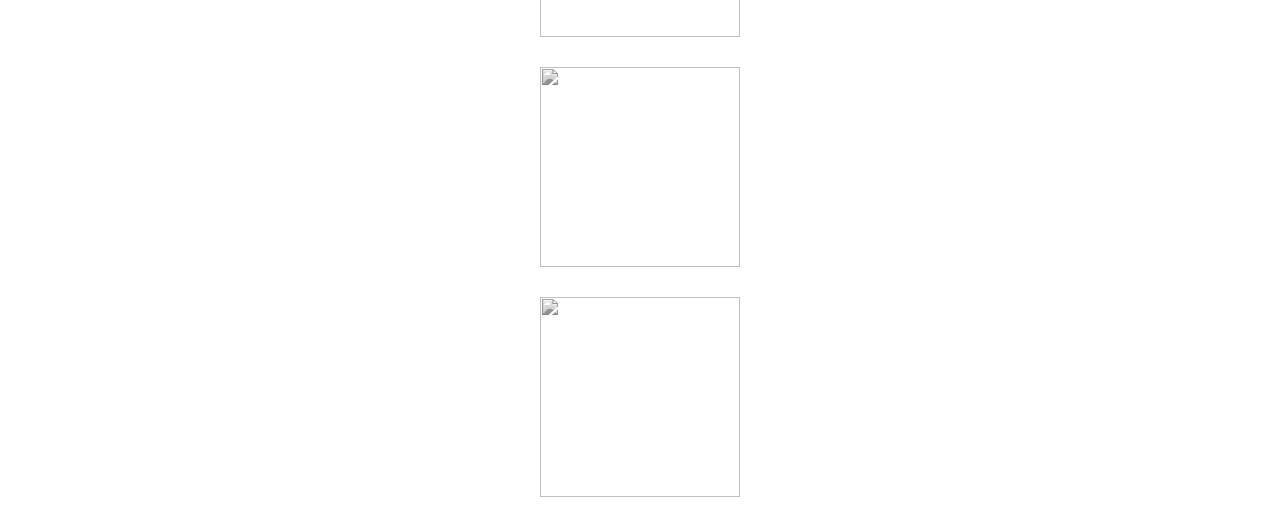
==== commit c0a7c9b1: "update" ====
--- a/index.html
+++ b/index.html
@@ -25,10 +25,10 @@
 				<div class="row nav">
 					<div class="col-lg-3 logo"></div>
 					<div class="col-lg-2"></div>
-					<div class="col-lg-1 btn">About</div>
-					<div class="col-lg-1 btn">CV</div>
-					<div class="col-lg-1 btn">Personal</div>
-					<div class="col-lg-1 btn">Contact</div>
+					<div class="col-lg-1 btn"><a class="nav-link" href="#">About</a></div>
+					<div class="col-lg-1 btn"><a class="nav-link" href="#">CV</a></div>
+					<div class="col-lg-1 btn"><a class="nav-link" href="#">Personal</a></div>
+					<div class="col-lg-1 btn"><a class="nav-link" href="#">Contact</a></div>
 					<div class="col-lg-1 dropdown"><span class="glyphicon glyphicon-align-justify"></span></div>
 				</div>
 				<div class="row line1">
@@ -89,7 +89,7 @@
 					</div>
 					<div class="col-lg-5  col-md-5 col-sm-12">
 						<h2><strong>ENGINEER</strong> Electrical & Biomedical Engineering</h2>
-						<p>Studying Electrical and Biomedical Engineering at Duke, I found my passion in learning about and making technologies that improve people's standard of lives in developing world, especially technologies like medical devices, artificial intelligence and microcontroller-based sensor packages.</p>
+						<p>Studying Electrical and Biomedical Engineering at Duke, I found my passion in learning about and making technologies that improve people's standard of lives in developing world. I'm especially interested in medical devices, bioinformatics and microcontroller-based sensor packages.</p>
 					</div>
 				</div>
 				<div class="row">
@@ -97,8 +97,8 @@
 						<img src="http://www.engineering.uiowa.edu/sites/default/files/ece/Computer_Chip.jpg">
 					</div>
 					<div class="col-lg-5  col-md-5 col-sm-12">
-						<h2><strong>PROGRAMMER</strong> Java & C </h2>
-						<p>Studying Electrical and Biomedical Engineering at Duke, I found my passion in learning about and making technologies that improve people's standard of living in developing world, especially technologies like medical devices and microcontroller-based sensor packages. </p>
+						<h2><strong>PROGRAMMER</strong> Java, C, HTML, CSS & JavaScript </h2>
+						<p>I started coding 3 years ago and was absolutely amazed by the power of computer science. As an engineer, I started with Matlab, and soon picked up Java, C and hardware descriptive languages such as Verilog. I've also learnt skills in front-end web development and have used HTML, CSS and JavaScript. </p>
 					</div>
 				</div>
 			</div>
@@ -192,5 +192,6 @@
 		</div>
 
 	</div>
+		<script src="./personal.js"></script>
 </body>
 </html>--- a/style.css
+++ b/style.css
@@ -1,6 +1,7 @@
 * {
 	box-sizing: border-box;
 	text-align: center;
+	text-decoration: none;
 }
 
 .box {
@@ -11,6 +12,9 @@
 	background-repeat: no-repeat;
 	background-size: cover;
 	height: 740px;
+}
+.top.scroll {
+	background-color:black;
 }
 .bg-overlay {
 	position: absolute;
@@ -46,16 +50,26 @@
 	border:2px solid white;
 	color:white;
 	margin: 30px 15px;
-	padding: 16px 20px;
-	line-height: 1.5;
+	padding: 15px 15px;
 	font: 15px "Lato",Helvetica,sans-serif;
 	text-transform: uppercase;
+}
+.btn:hover {
+	box-shadow: 0px 2px 6px white;
+	transform:translate(0,-2px);
+}
+.nav-link {
+	color: white;
+}
+.nav-link:hover {
+	text-decoration: none;
+	color:white;
 }
 .dropdown {
 	color:white;
 	margin-top:40px;
 	font-size:30px;
-
+	display: none;
 }
 .line1, .line2, .line3{
 	color:white;
@@ -75,14 +89,13 @@
 	height:1000px;
 	background-color: #f3f6f8;
 }
-.passionate {
-	font: 50px "Lato",Helvetica,sans-serif;
-}
 .intro p {
 	font:18px "Lato",Helvetica,sans-serif;
-	height: 300px;
 	width: 300px;
 	margin: 30px auto;
+	text-align: center;
+}
+.intro h2 {
 	text-align: center;
 }
 .intro-col {
@@ -96,6 +109,9 @@
 }
 .social {
 	margin-top: 50px;
+}
+.social-pic:hover {
+	transform:translate(0,-2px);
 }
 .social-pic {
 	max-height: 100px;
@@ -131,6 +147,7 @@
 	.dropdown {
 		float:right;
 		margin-right: 40px;
+		display: block;
 	}
 	.logo {
 		display: none;
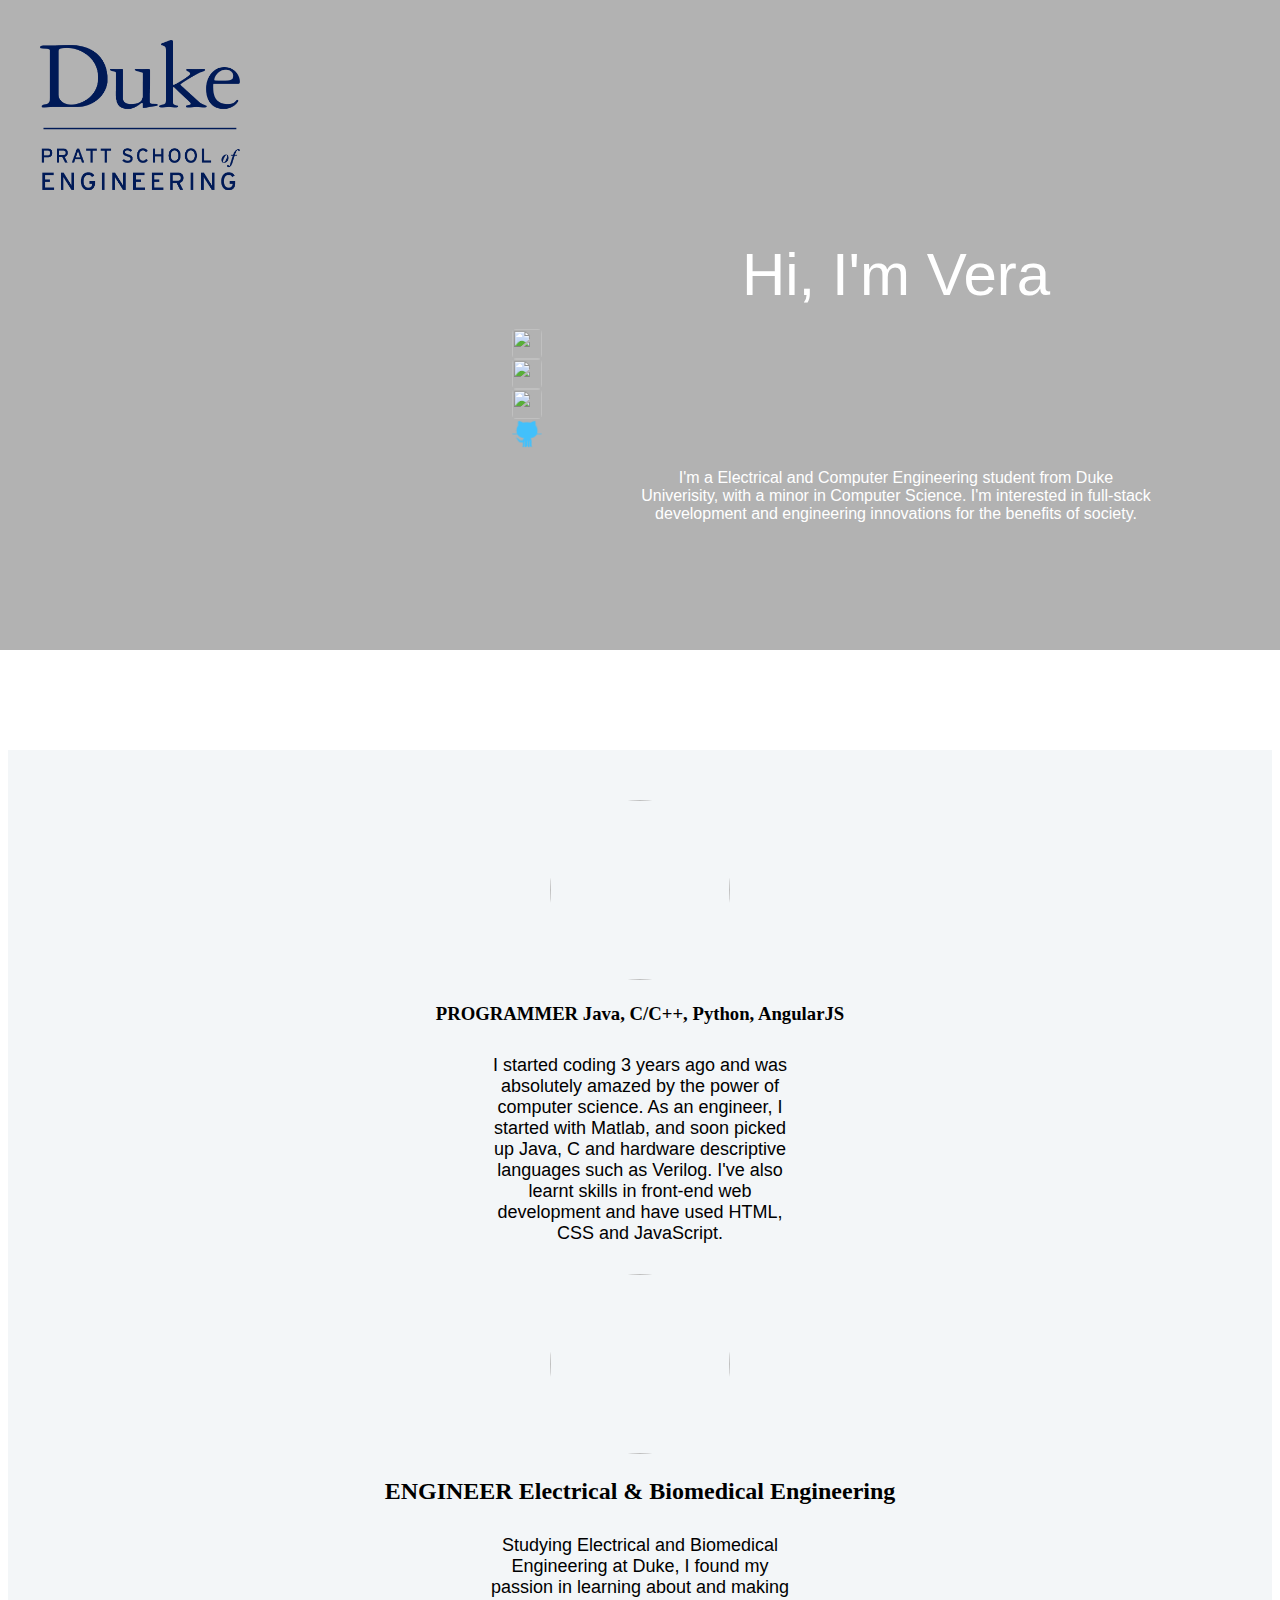
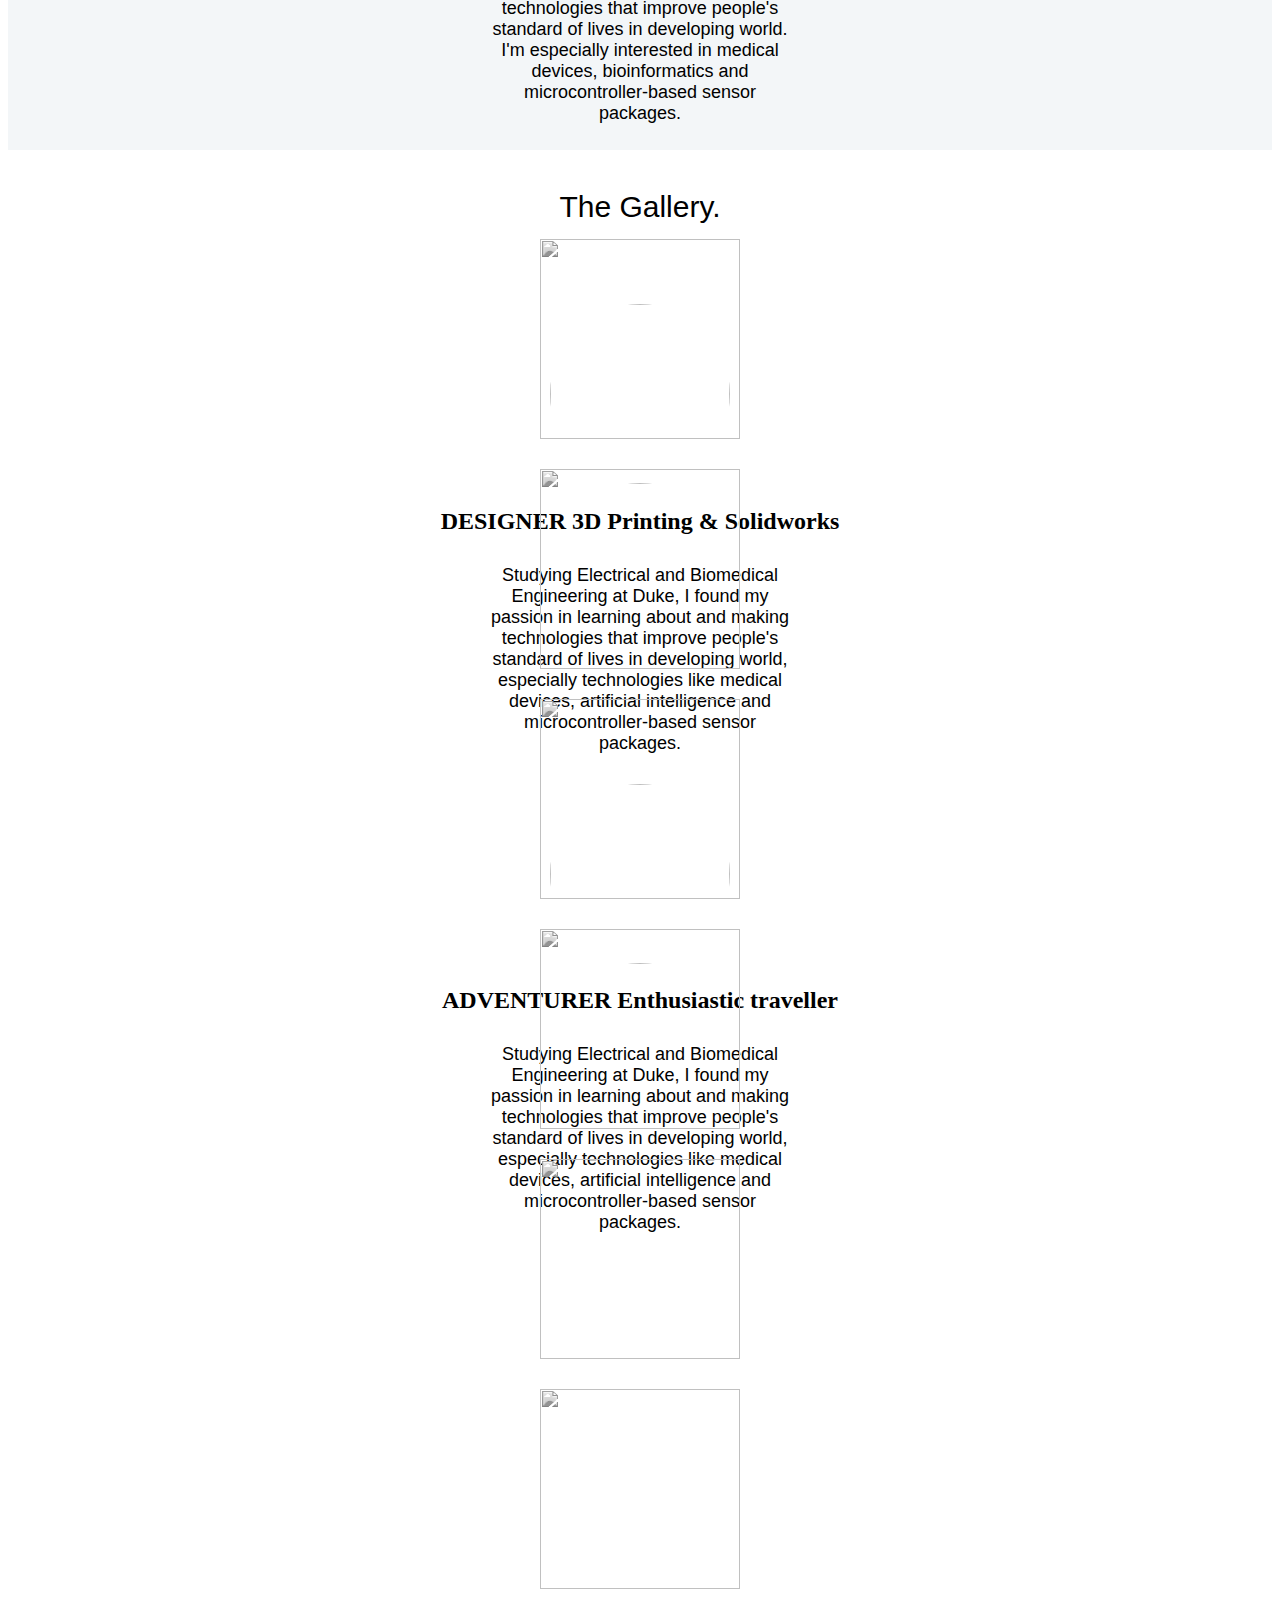
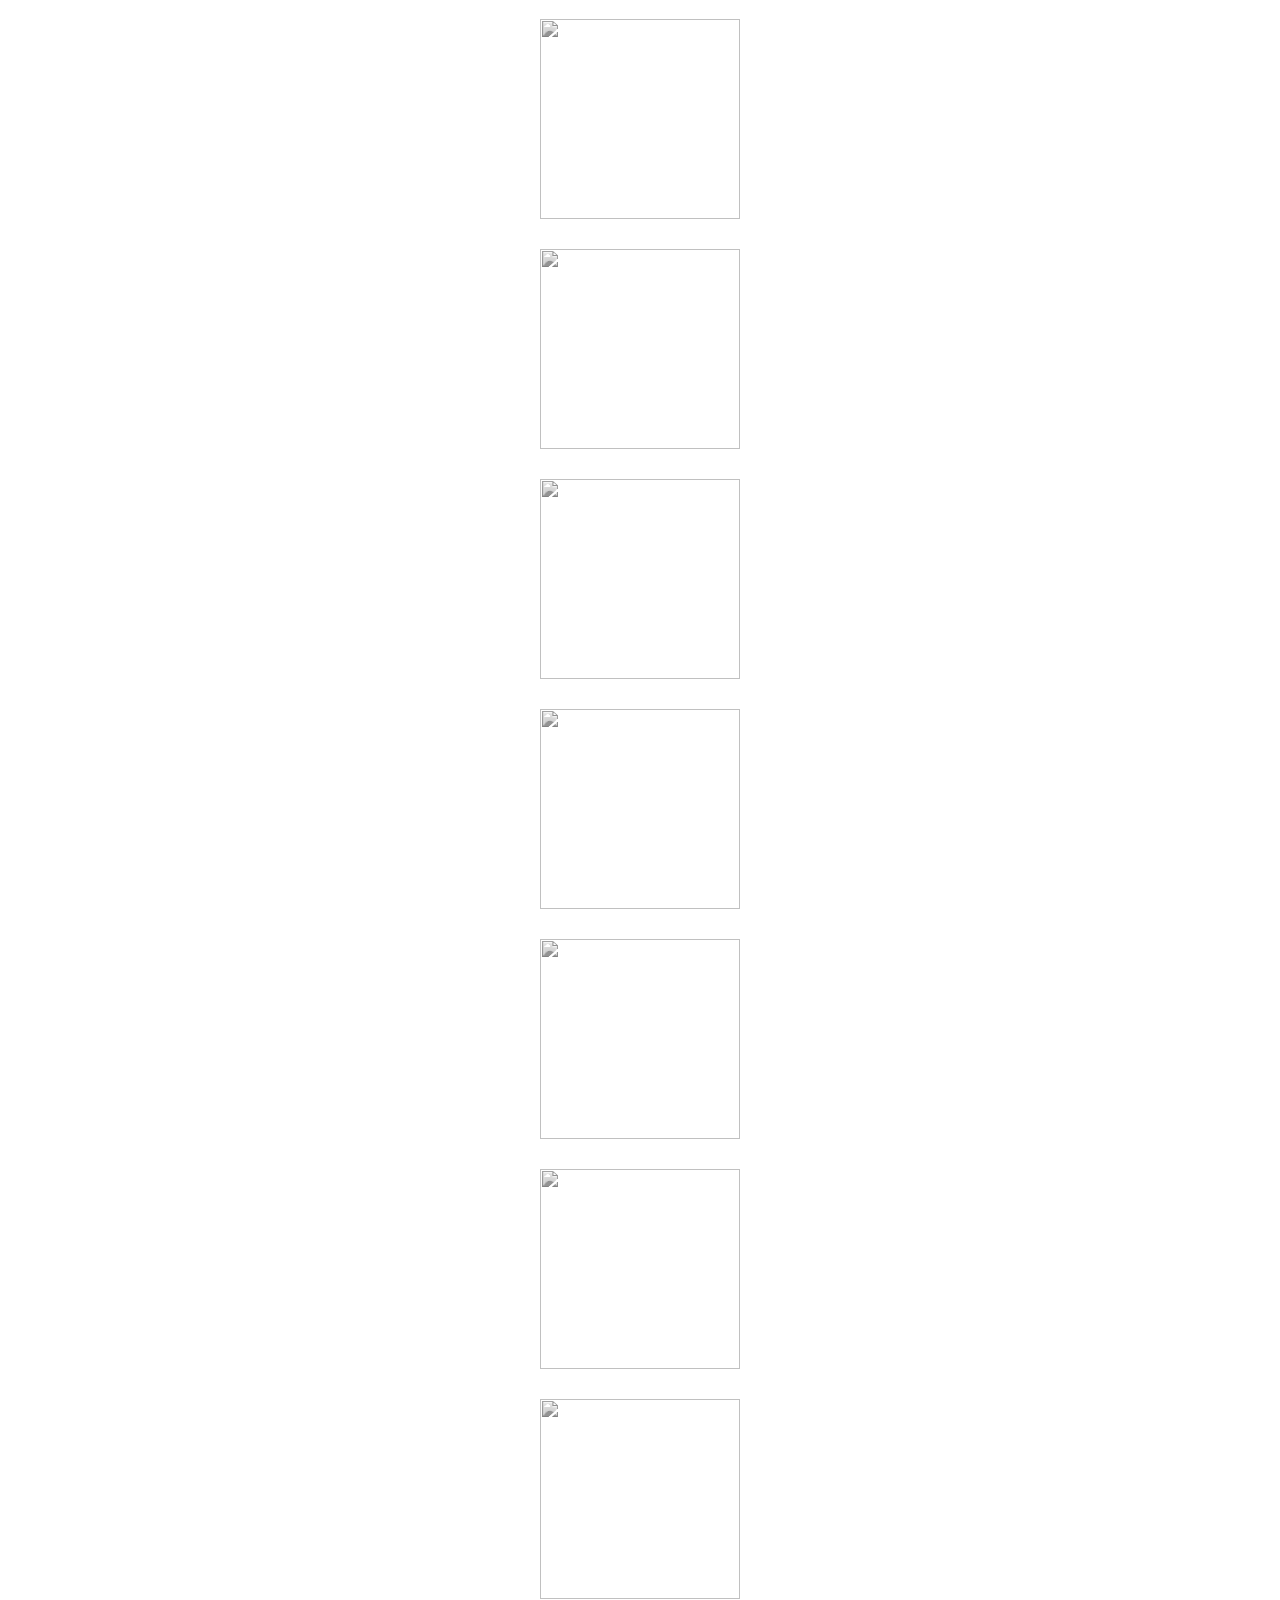
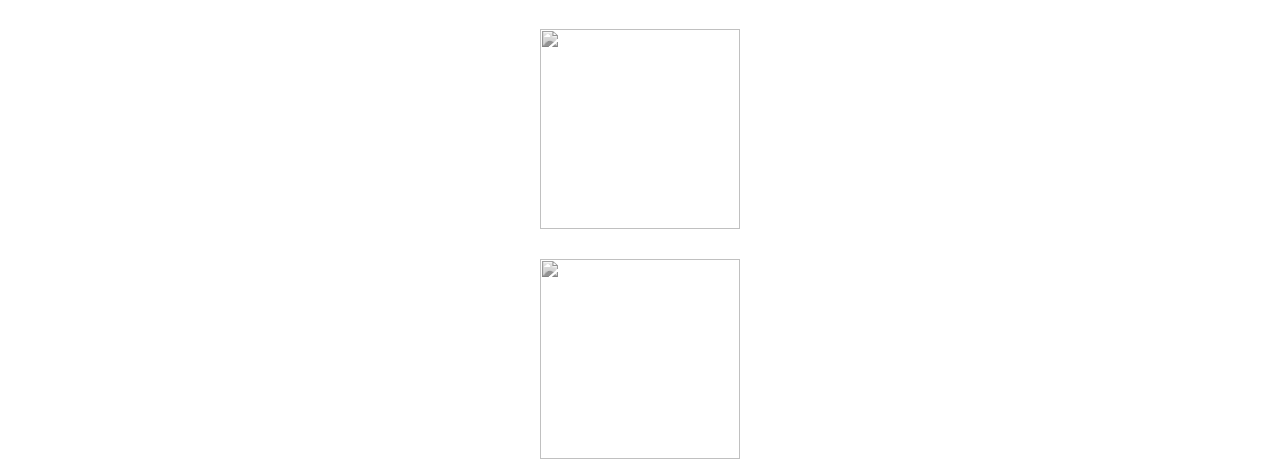
==== commit cc5eaad0: "some fixes" ====
--- a/index.html
+++ b/index.html
@@ -1,11 +1,8 @@
 <!DOCTYPE html>
 <html>
 <head>
-	<title></title>
 	<!-- jQuery (necessary for Bootstrap's JavaScript plugins) -->
-    <script src="https://ajax.googleapis.com/ajax/libs/jquery/1.11.3/jquery.min.js"></script>
-    <!-- Include all compiled plugins (below), or include individual files as needed -->
-    <script src="js/bootstrap.min.js"></script>
+	<script src="https://ajax.googleapis.com/ajax/libs/jquery/1.11.3/jquery.min.js"></script>
 
 	<!-- Latest compiled and minified CSS -->
 	<link rel="stylesheet" href="https://maxcdn.bootstrapcdn.com/bootstrap/3.3.6/css/bootstrap.min.css" integrity="sha384-1q8mTJOASx8j1Au+a5WDVnPi2lkFfwwEAa8hDDdjZlpLegxhjVME1fgjWPGmkzs7" crossorigin="anonymous">
@@ -15,183 +12,17 @@
 
 	<!-- Latest compiled and minified JavaScript -->
 	<script src="https://maxcdn.bootstrapcdn.com/bootstrap/3.3.6/js/bootstrap.min.js" integrity="sha384-0mSbJDEHialfmuBBQP6A4Qrprq5OVfW37PRR3j5ELqxss1yVqOtnepnHVP9aJ7xS" crossorigin="anonymous"></script>
-	<link rel="stylesheet" type="text/css" href="style.css">
-	<meta name="viewport" content="width=device-width, user-scalable=false;">
+
+	<meta name="viewport" content="width=device-width, initial-scale=1">
+
+	<link rel="stylesheet" href="/style.css">
+	<title>Vera's Website</title>
 </head>
-<body>
-	<div class="container-fluid">
-		<div class="row top">
-			<div class="bg-overlay">
-				<div class="row nav">
-					<div class="col-lg-3 logo"></div>
-					<div class="col-lg-2"></div>
-					<div class="col-lg-1 btn"><a class="nav-link" href="#">About</a></div>
-					<div class="col-lg-1 btn"><a class="nav-link" href="#">CV</a></div>
-					<div class="col-lg-1 btn"><a class="nav-link" href="#">Personal</a></div>
-					<div class="col-lg-1 btn"><a class="nav-link" href="#">Contact</a></div>
-					<div class="col-lg-1 dropdown"><span class="glyphicon glyphicon-align-justify"></span></div>
-				</div>
-				<div class="row line1">
-					Hi, I'm Vera
-				</div>
-				<div class="row social">
 
-					<div class="col-lg-4 col-md-4 col-sm-4"></div>
-					
-					<div class="col-lg-1 col-md-1 col-sm-1">
-						<a href="https://www.facebook.com/vera.r.xu">
-							<div class="social-pic">
-								<img src="https://encrypted-tbn1.gstatic.com/images?q=tbn:ANd9GcS4rCbG68OzQhKT-hnmwJy_kYa8vak5H_GyZxTUzyOd8ElUmsXAUg">
-							</div>
-						</a>
-					</div>
-
-					<div class="col-lg-1 col-md-1 col-sm-1">
-						<a href="https://www.instagram.com/verrrrraaa/">
-							<div class="social-pic">
-								<img src="http://assets.nydailynews.com/polopoly_fs/1.2632886.1462976353!/img/httpImage/image.jpg_gen/derivatives/article_750/instagram12n-1-web.jpg">
-							</div>
-						</a>
-					</div>
-
-					<div class="col-lg-1 col-md-1 col-sm-1">
-						<a href="https://www.linkedin.com/in/vera-xu-3828467b">
-							<div class="social-pic">
-								<img src="https://upload.wikimedia.org/wikipedia/commons/thumb/c/ca/LinkedIn_logo_initials.png/600px-LinkedIn_logo_initials.png">
-							</div>
-						</a>	
-					</div>
-
-					<div class="col-lg-1 col-md-1 col-sm-1">
-						<a href="https://github.com/veraxrl">
-						<div class="social-pic">
-							<img src="https://cdn4.iconfinder.com/data/icons/iconsimple-logotypes/512/github-512.png">
-						</div>
-						</a>
-					</div>
-
-				</div>
-				<div class="row line2">
-					Here I will put some inspirational quotes
-				</div>
-				<div class="row line3">
-					I can't think of any right now.
-				</div>
-			</div>
-		</div>
-
-		<div class="row intro">
-
-			<div class="col-lg-5  col-md-5 col-sm-12 intro-col">
-				<div class="row">
-					<div class="col-lg-5  col-md-5 col-sm-12 pic1">
-						<img src="http://api.hub.jhu.edu/factory/sites/default/files/styles/landscape/public/limb.jpg?itok=49tvOalG">
-					</div>
-					<div class="col-lg-5  col-md-5 col-sm-12">
-						<h2><strong>ENGINEER</strong> Electrical & Biomedical Engineering</h2>
-						<p>Studying Electrical and Biomedical Engineering at Duke, I found my passion in learning about and making technologies that improve people's standard of lives in developing world. I'm especially interested in medical devices, bioinformatics and microcontroller-based sensor packages.</p>
-					</div>
-				</div>
-				<div class="row">
-					<div class="col-lg-5  col-md-5 col-sm-12 pic1">
-						<img src="http://www.engineering.uiowa.edu/sites/default/files/ece/Computer_Chip.jpg">
-					</div>
-					<div class="col-lg-5  col-md-5 col-sm-12">
-						<h2><strong>PROGRAMMER</strong> Java, C, HTML, CSS & JavaScript </h2>
-						<p>I started coding 3 years ago and was absolutely amazed by the power of computer science. As an engineer, I started with Matlab, and soon picked up Java, C and hardware descriptive languages such as Verilog. I've also learnt skills in front-end web development and have used HTML, CSS and JavaScript. </p>
-					</div>
-				</div>
-			</div>
-
-			<div class="col-lg-1 col-md-1 col-sm-1"></div>
-			
-			<div class="col-lg-5  col-md-5 col-sm-12 intro-col">
-				<div class="row">
-					<div class="col-lg-5  col-md-5 col-sm-12 pic1">
-						<img src="http://www.ttalents.com/wp-content/uploads/2016/05/UV3Dprinter.jpg">
-					</div>
-					<div class="col-md-6">
-						<h2><strong>DESIGNER</strong> 3D Printing & Solidworks</h2>
-						<p>Studying Electrical and Biomedical Engineering at Duke, I found my passion in learning about and making technologies that improve people's standard of lives in developing world, especially technologies like medical devices, artificial intelligence and microcontroller-based sensor packages.</p>
-					</div>
-				</div>
-				<div class="row">
-					<div class="col-lg-5  col-md-5 col-sm-12 pic1">
-						<img src="https://encrypted-tbn0.gstatic.com/images?q=tbn:ANd9GcThtFOlLRF6-Dv7i0bWp0fssPA2EwlYXel282G54UqaSLWisQj4yQ">
-					</div>
-					<div class="col-md-6">
-						<h2><strong>ADVENTURER</strong> Enthusiastic traveller</h2>
-						<p>Studying Electrical and Biomedical Engineering at Duke, I found my passion in learning about and making technologies that improve people's standard of lives in developing world, especially technologies like medical devices, artificial intelligence and microcontroller-based sensor packages. </p>
-					</div>
-				</div>
-			</div>
-		</div>
-		
-		<div class="row gallery">
-			<div class="row">
-				<div class="col-lg-6 col-md-6 col-sm-6 gallery-title">The Gallery.</div>
-			</div>
-
-			<div class=row gallery-pic>
-				<div class="col-md-1"></div>
-				<div class="col-md-2 pic2">
-					<img src="https://scontent.cdninstagram.com/t51.2885-15/e35/12328195_104300999944866_400212582_n.jpg?ig_cache_key=MTE0MzE2NjkxNjY2OTE5ODY5Ng%3D%3D.2">
-				</div>
-				<div class="col-md-2 pic2">
-					<img src="https://scontent.cdninstagram.com/t51.2885-15/sh0.08/e35/p750x750/12825809_450828191793973_986355895_n.jpg?ig_cache_key=MTIwMzY5MjUzNTkyNDExNzk4Mg%3D%3D.2">
-				</div>
-				<div class="col-md-2 pic2">
-					<img src="https://scontent.cdninstagram.com/t51.2885-15/e15/11326980_882388091817931_1302014261_n.jpg?ig_cache_key=NTE0OTY3MjAxNjUzNzA3NTk4.2">
-				</div>
-				<div class="col-md-2 pic2">
-					<img src="https://scontent.cdninstagram.com/t51.2885-15/e15/11385522_842139462534864_568861317_n.jpg?ig_cache_key=NTE0MzQ1ODAzNjc5NzgxNTEy.2">
-				</div>
-				<div class="col-md-2 pic2">
-					<img src="https://scontent.cdninstagram.com/t51.2885-15/e15/11373648_773974519382311_1830202205_n.jpg?ig_cache_key=OTk1NjgwNTEyMDkyMzkzOTAx.2">
-				</div>
-			</div>
-
-			<div class=row gallery-pic>
-				<div class="col-md-1"></div>
-				<div class="col-md-2 pic2">
-					<img src="https://scontent.xx.fbcdn.net/v/t1.0-9/936523_566360450088980_1762656969_n.jpg?oh=abcb37b7c6227bbc480f13f4465eff51&oe=57EEEA40">
-				</div>
-				<div class="col-md-2 pic2">
-					<img src="https://scontent.xx.fbcdn.net/v/t1.0-0/p206x206/972088_566360036755688_1386857992_n.jpg?oh=bfe8567775f78cb8665fcece3baf58d4&oe=5805A470">
-				</div>
-				<div class="col-md-2 pic2">
-					<img src="https://scontent.xx.fbcdn.net/v/t1.0-9/1148859_566360223422336_713274351_n.jpg?oh=a93420c948ac2ddbf7d37b6e27da4806&oe=5834767D">
-				</div>
-				<div class="col-md-2 pic2">
-					<img src="https://scontent.xx.fbcdn.net/v/t1.0-9/1005352_566360316755660_1354953200_n.jpg?oh=5e9dbaa9d23c2648d1a5b23035c81f4f&oe=580131C1">
-				</div>
-				<div class="col-md-2 pic2">
-					<img src="https://scontent.xx.fbcdn.net/v/t1.0-9/1150206_566360423422316_754904359_n.jpg?oh=9f897a7ec1ba28082bc8ecfec7687635&oe=57FFF9FA">
-				</div>
-			</div>
-
-			<div class=row gallery-pic>
-				<div class="col-md-1"></div>
-				<div class="col-md-2 pic2">
-					<img src="https://scontent.xx.fbcdn.net/v/t1.0-9/11223581_924497580941930_7006532228129451352_n.jpg?oh=8d4e8f4e6cab274713800c4411745195&oe=57EB8E2C">
-				</div>
-				<div class="col-md-2 pic2">
-					<img src="https://scontent.xx.fbcdn.net/t31.0-8/11012539_926558924069129_2984217862195872562_o.jpg">
-				</div>
-				<div class="col-md-2 pic2">
-					<img src="https://scontent.xx.fbcdn.net/t31.0-8/11705513_926559007402454_3139032579306538486_o.jpg">
-				</div>
-				<div class="col-md-2 pic2">
-					<img src="https://scontent.cdninstagram.com/t51.2885-15/e35/12798105_917208108399959_1628986030_n.jpg?ig_cache_key=MTIwNTc3NDMyMjQzNTM0NjkyMw%3D%3D.2">
-				</div>
-				<div class="col-md-2 pic2">
-					<img src="https://scontent.cdninstagram.com/t51.2885-15/e15/10175182_502786239821035_1036600112_n.jpg?ig_cache_key=NzA5Nzc3MTkwNTYwNzE1NTUw.2">
-				</div>
-			</div>
-
-		</div>
-
-	</div>
-		<script src="./personal.js"></script>
+<body ng-app="veraApp">
+	<div class="container-fluid" ng-view></div>
+	<script src="angular.js"></script>
+	<script src="angular-route.js"></script>
+	<script src="script.js"></script>
 </body>
 </html>--- a/style.css
+++ b/style.css
@@ -1,36 +1,47 @@
 * {
-	box-sizing: border-box;
 	text-align: center;
 	text-decoration: none;
-}
-
-.box {
-	border: 1px solid black;
 }
 .top {
 	background: url("https://pbs.twimg.com/media/CmR-0oTWIAAzRAq.jpg:large");
 	background-repeat: no-repeat;
-	background-size: cover;
-	height: 740px;
+	background-size: 100% auto;
+	height: 650px;
 }
 .top.scroll {
 	background-color:black;
+}
+.logo {
+	background: url("pics/Pratt.png");
+	background-repeat: no-repeat;
+	background-size: 50%;
+	height: 150px;
+	max-width: 400px;
+	margin: 40px;
+}
+.nav {
+	height: 100px;
+}
+.btn {
+	background-color: transparent;
+	border:2px solid white;
+	color:white;
+	padding: 15px 15px;
+	font: 10px "Lato",Helvetica,sans-serif;
+	text-transform: uppercase;
+	margin:50px 10px 0 10px;
+}
+.btn:hover {
+	box-shadow: 0px 2px 6px white;
+	transform:translate(0,-2px);
 }
 .bg-overlay {
 	position: absolute;
 	top: 0;
 	left: 0;
-	height: 740px;
+	height: 650px;
 	width: 100%;
 	background-color: rgba(0,0,0,0.3);
-}
-.logo {
-	background: url("http://vestscholars.org/sites/gci.pratt.duke.edu/files/Pratt-Logo-RGB-Vertical-Blue.png");
-	background-repeat: no-repeat;
-	background-size: 50%;
-	height: 180px;
-	max-width: 400px;
-	margin: 40px;
 }
 .list ul li {
 	font: 30px "Lato",Helvetica,sans-serif;
@@ -45,19 +56,6 @@
 	height: 80px;
 	padding: 20px;
 }
-.btn {
-	background-color: transparent;
-	border:2px solid white;
-	color:white;
-	margin: 30px 15px;
-	padding: 15px 15px;
-	font: 15px "Lato",Helvetica,sans-serif;
-	text-transform: uppercase;
-}
-.btn:hover {
-	box-shadow: 0px 2px 6px white;
-	transform:translate(0,-2px);
-}
 .nav-link {
 	color: white;
 }
@@ -71,13 +69,14 @@
 	font-size:30px;
 	display: none;
 }
-.line1, .line2, .line3{
+.line1, .line2, .line3, .headline{
 	color:white;
 	font-family:"Lato",Helvetica,sans-serif;
 }
 .line1 {
 	margin-top: 50px;
 	font-size:60px;
+	margin-left: 40%;
 }
 .line2 {
 	margin-top: 60px;
@@ -100,30 +99,38 @@
 }
 .intro-col {
 	padding: 50px 0;
-	margin-top: 80px;
+	margin: 50px 10px 0 10px;
 }
 .pic1 img {
 	width:180px;
 	height:180px;
 	border-radius: 100%;
 }
+.headline {
+	margin-left:50%;
+	width: 40%;
+	margin-top: 20px;
+
+}
 .social {
-	margin-top: 50px;
+	margin-top: 20px;
+	margin-left: 40%;
 }
 .social-pic:hover {
 	transform:translate(0,-2px);
 }
 .social-pic {
-	max-height: 100px;
-	max-width: 100px;
+	height: 30px;
+	width: 30px;
 }
 .social-pic img {
-	width: 50%;
-	height: 50%;
+	width: 100%;
+	height: 100%;
 	border-radius: 15%;
 }
 .gallery {
-	height: 900px;
+	height: 800px;
+	margin: 40px;
 }
 .gallery-title {
 	font-size:30px;
@@ -140,7 +147,7 @@
 	-webkit-filter:grayscale(0);
 	filter: grayscale(0);
 }
-@media (max-width: 1300px) {
+@media (max-width: 1000px) {
 	.btn {
 		display: none;
 	}
